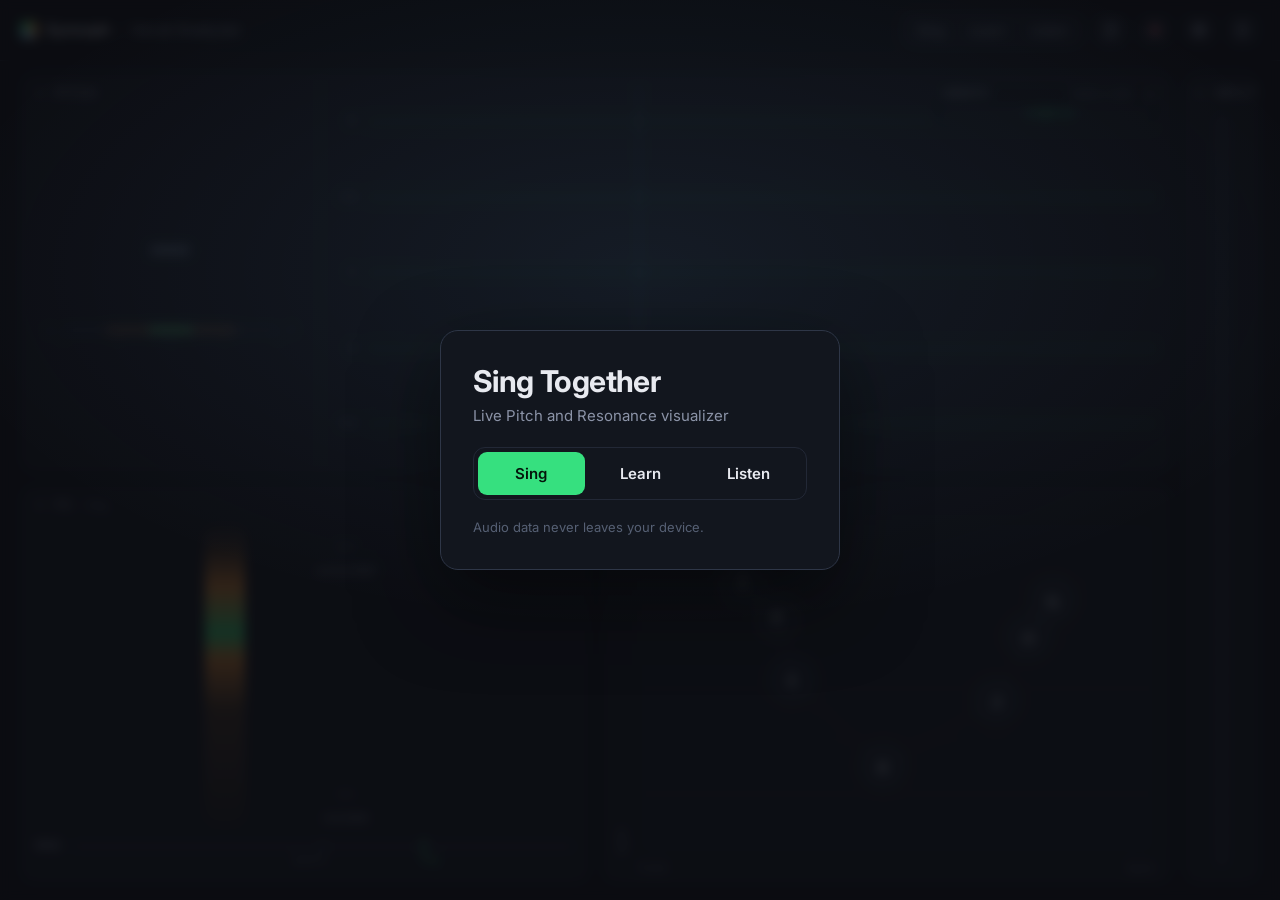
==== index.html @ b9834de9 "Phrase writer: Clear (one empty bar; undoable) Co-Authored-By: Claude Opus 5.5 <noreply@anthropic.co" ====
<!doctype html>
<html lang="en">
<head>
  <meta charset="utf-8">
  <meta name="viewport" content="width=device-width, initial-scale=1">
  <title>Vocal Analyzer · Synsoph</title>
  <meta name="description" content="Live pitch, vowel and singer's-formant feedback for classical singers.">
  <link rel="preconnect" href="https://fonts.googleapis.com">
  <link rel="preconnect" href="https://fonts.gstatic.com" crossorigin>
  <link href="https://fonts.googleapis.com/css2?family=Inter:wght@400;500;600;700&family=Noto+Serif:wght@400;600&family=Noto+Music&display=swap" rel="stylesheet">
  <link rel="stylesheet" href="styles.css">
</head>
<body>
  <header class="topbar">
    <div class="brand">
      <span class="brand-mark" aria-hidden="true"></span>
      <span class="brand-name">Synsoph</span>
      <span class="brand-sep">/</span>
      <span class="brand-app">Vocal Analyzer</span>
    </div>
    <div class="controls">
      <div class="segmented mode-switch" role="radiogroup" aria-label="Sound source">
        <button role="radio" data-mode="mic" aria-checked="false" title="Analyze your voice from the microphone"><svg class="mic-ico" viewBox="0 0 24 24" width="14" height="14" aria-hidden="true"><rect x="9" y="3" width="6" height="11" rx="3" fill="currentColor"/><path d="M6 11a6 6 0 0 0 12 0M12 17v4M9 21h6" fill="none" stroke="currentColor" stroke-width="2" stroke-linecap="round"/></svg>Sing</button>
        <button role="radio" data-mode="learn" aria-checked="false" title="Sight-sing a generated atonal phrase"><svg class="mic-ico" viewBox="0 0 24 24" width="14" height="14" aria-hidden="true"><rect x="9" y="3" width="6" height="11" rx="3" fill="currentColor"/><path d="M6 11a6 6 0 0 0 12 0M12 17v4M9 21h6" fill="none" stroke="currentColor" stroke-width="2" stroke-linecap="round"/></svg>Learn</button>
        <button role="radio" data-mode="synth" aria-checked="false" hidden title="Hear a synthesized voice with your own F0, F1, F2, F3 and volume"><svg class="spk-ico" viewBox="0 0 24 24" width="14" height="14" aria-hidden="true"><path d="M4 9.5h3.5L12 5.5v13l-4.5-4H4z" fill="currentColor"/><path d="M15.5 9a4 4 0 0 1 0 6M18 6.5a7.5 7.5 0 0 1 0 11" fill="none" stroke="currentColor" stroke-width="1.8" stroke-linecap="round"/></svg>Synthesize</button>
        <button role="radio" data-mode="listen" aria-checked="false" title="Listen to aria excerpts for each voice part"><svg class="spk-ico" viewBox="0 0 24 24" width="14" height="14" aria-hidden="true"><path d="M4 9.5h3.5L12 5.5v13l-4.5-4H4z" fill="currentColor"/><path d="M15.5 9a4 4 0 0 1 0 6M18 6.5a7.5 7.5 0 0 1 0 11" fill="none" stroke="currentColor" stroke-width="1.8" stroke-linecap="round"/></svg>Listen</button>
      </div>
      <button class="toggle icon-toggle" id="detailToggle" aria-pressed="false" aria-label="Detail" title="Detail: Hz values, grids, spectrum, extra vowels"><svg viewBox="0 0 24 24" width="18" height="18" aria-hidden="true"><path d="M14 3H6a1 1 0 0 0-1 1v16a1 1 0 0 0 1 1h12a1 1 0 0 0 1-1v-7" fill="none" stroke="currentColor" stroke-width="1.8" stroke-linecap="round" stroke-linejoin="round"/><path d="M8 8h5M8 12h4M8 16h6" stroke="currentColor" stroke-width="1.6" stroke-linecap="round"/><path d="M19.5 3.5l1 1a1.2 1.2 0 0 1 0 1.7L14 12.7l-2.7.6.6-2.7 6.5-6.5a1.2 1.2 0 0 1 1.1-.6Z" fill="none" stroke="currentColor" stroke-width="1.6" stroke-linejoin="round"/></svg></button>
      <button id="feedbackBtn" class="toggle icon-toggle feedback-btn" aria-label="Record" title="Record up to 30 s of the dashboard and sound as a video"><svg viewBox="0 0 24 24" width="18" height="18" aria-hidden="true"><circle cx="12" cy="12" r="8.5" fill="none" stroke="currentColor" stroke-width="1.8"/><circle cx="12" cy="12" r="4.5" fill="#ff4d5e"/></svg></button>
      <div class="settings-wrap">
        <button id="settingsBtn" class="toggle icon-toggle" aria-haspopup="true" aria-expanded="false" aria-controls="settingsMenu" aria-label="Settings" title="Settings"><svg viewBox="0 0 24 24" width="18" height="18" aria-hidden="true"><path fill="currentColor" d="M19.4 13a7.6 7.6 0 0 0 0-2l2-1.6a.5.5 0 0 0 .1-.6l-1.9-3.3a.5.5 0 0 0-.6-.2l-2.4 1a7.4 7.4 0 0 0-1.7-1L14.5 2.7a.5.5 0 0 0-.5-.4h-3.8a.5.5 0 0 0-.5.4L9.4 5.3a7.4 7.4 0 0 0-1.7 1l-2.4-1a.5.5 0 0 0-.6.2L2.8 8.8a.5.5 0 0 0 .1.6L4.9 11a7.6 7.6 0 0 0 0 2l-2 1.6a.5.5 0 0 0-.1.6l1.9 3.3c.1.2.4.3.6.2l2.4-1c.5.4 1.1.7 1.7 1l.4 2.6c0 .2.3.4.5.4h3.8c.2 0 .5-.2.5-.4l.4-2.6c.6-.3 1.2-.6 1.7-1l2.4 1c.2.1.5 0 .6-.2l1.9-3.3a.5.5 0 0 0-.1-.6L19.4 13ZM12 15.5a3.5 3.5 0 1 1 0-7 3.5 3.5 0 0 1 0 7Z"/></svg></button>
        <div id="settingsMenu" class="settings-menu" hidden>
          <div class="sm-title">Voice range</div>
          <div class="segmented sm-voice" role="radiogroup" aria-label="Voice range">
            <button role="radio" data-voicemode="auto" aria-checked="true" title="Detect from the pitches you sing">Auto</button>
            <button role="radio" data-voicemode="high" aria-checked="false" title="Soprano · mezzo · alto · countertenor">High</button>
            <button role="radio" data-voicemode="low" aria-checked="false" title="Tenor · baritone · bass">Low</button>
          </div>
          <div id="voiceDetected" class="sm-note"></div>
          <div class="sm-sep"></div>
          <button class="sm-row" id="quarterToggle" aria-pressed="false" title="Label quarter-tone pitches"><span>Quarter tones</span><span class="switch" aria-hidden="true"></span></button>
          <button class="sm-row" id="learnHelp" aria-pressed="false" title="In Learn, play the right note and the next one when you go wrong"><span>Pitch hints</span><span class="switch" aria-hidden="true"></span></button>
          <div class="sm-sep"></div>
          <button class="sm-row" id="calibToggle" aria-pressed="false"><span>Calibrate vowels…</span></button>
          <button class="sm-row" id="helpBtn"><span>Help &amp; sources…</span></button>
          <button class="sm-row" id="langBtn" type="button" lang="zh-Hans">中文</button>
        </div>
      </div>
      <button id="exitBtn" class="toggle icon-toggle exit-btn" aria-label="Exit to start page" title="Exit (stop and return to the start page)"><svg viewBox="0 0 24 24" width="18" height="18" aria-hidden="true"><path fill="none" stroke="currentColor" stroke-width="1.8" stroke-linecap="round" stroke-linejoin="round" d="M13 3H6a1 1 0 0 0-1 1v16a1 1 0 0 0 1 1h7M13 3l5 2v14l-5 2V3Z"/><circle cx="15.2" cy="12" r="0.9" fill="currentColor"/><path fill="none" stroke="currentColor" stroke-width="1.8" stroke-linecap="round" stroke-linejoin="round" d="M9 12H2.5m2.5-2.5L2.5 12 5 14.5"/></svg></button>
    </div>
  </header>

  <main id="dashboard" class="dashboard" aria-live="off">
    <section class="panel learn" id="learnPanel" hidden>
      <div class="panel-label">Learn</div>
      <div class="learn-tools">
        <span id="learnScore" class="learn-score"></span>
        <button id="learnRetry" class="toggle icon-toggle" title="Start again" aria-label="Start again"><svg viewBox="0 0 24 24" width="18" height="18" aria-hidden="true"><path d="M4 12a8 8 0 1 0 2.34-5.66M4 4v5h5" fill="none" stroke="currentColor" stroke-width="1.9" stroke-linecap="round" stroke-linejoin="round"/></svg></button>
        <button id="learnPlay" class="toggle icon-toggle play-btn" aria-pressed="false" title="Play the melody" aria-label="Play the melody"><svg viewBox="0 0 24 24" width="18" height="18" aria-hidden="true"><path class="play-tri" d="M8 5.5v13l10.5-6.5z" fill="currentColor"/><rect class="stop-sq" x="7" y="7" width="10" height="10" rx="1.5" fill="currentColor"/></svg></button>
        <button id="learnUndo" class="toggle icon-toggle" title="Undo" aria-label="Undo"><svg viewBox="0 0 24 24" width="18" height="18" aria-hidden="true"><path d="M9 7H15a5 5 0 0 1 0 10H8" fill="none" stroke="currentColor" stroke-width="1.9" stroke-linecap="round"/><path d="M12 3.5 8.5 7 12 10.5" fill="none" stroke="currentColor" stroke-width="1.9" stroke-linecap="round" stroke-linejoin="round"/></svg></button>
        <button id="learnPerf" class="toggle icon-toggle perf-btn" aria-pressed="false" title="Performance: record one take, then hear it with the right notes" aria-label="Performance"><svg viewBox="0 0 24 24" width="18" height="18" aria-hidden="true"><circle cx="8.6" cy="7.6" r="4.9" fill="currentColor"/><path d="M5.9 3.6l5.3 5.3M4.4 5.6l4.9 4.9M7.9 2.9l4 4" stroke="var(--panel)" stroke-width="1" opacity=".7"/><path d="M11.7 11 15.6 14.9" stroke="currentColor" stroke-width="3.2" stroke-linecap="round"/><path d="M16 15.4c1.4 1.4-.6 2.4.8 3.8s2.4-.6 3.8.8-.2 1.9.4 2.6" fill="none" stroke="currentColor" stroke-width="1.3" stroke-linecap="round"/><circle class="rec-dot" cx="4.2" cy="19.6" r="2.6" fill="#ff4d5e"/></svg></button>
        <button id="learnEdit" class="toggle icon-toggle" aria-pressed="false" title="Write your own phrase" aria-label="Write your own phrase"><svg viewBox="0 0 24 24" width="18" height="18" aria-hidden="true"><path d="M4 20l1-4.5L15.8 4.7a1.8 1.8 0 0 1 2.5 0l1 1a1.8 1.8 0 0 1 0 2.5L8.5 19z" fill="none" stroke="currentColor" stroke-width="1.8" stroke-linejoin="round"/><path d="M13.8 6.7l3.5 3.5" stroke="currentColor" stroke-width="1.8"/></svg></button>
        <div class="learn-menu split-btn">
          <button id="learnReroll" class="split-main" title="New phrase" aria-label="New phrase"><svg viewBox="0 0 24 24" width="19" height="19" aria-hidden="true"><g transform="rotate(-14 7.5 13.5)"><rect x="2.2" y="8.2" width="10.6" height="10.6" rx="2.4" fill="none" stroke="currentColor" stroke-width="1.6"/><circle cx="5.3" cy="11.3" r="1.1" fill="currentColor"/><circle cx="9.7" cy="15.7" r="1.1" fill="currentColor"/></g><g transform="rotate(12 16 9)"><rect x="10.7" y="3.7" width="10.6" height="10.6" rx="2.4" fill="var(--panel)" stroke="currentColor" stroke-width="1.6"/><circle cx="13.6" cy="6.6" r="1.05" fill="currentColor"/><circle cx="16" cy="9" r="1.05" fill="currentColor"/><circle cx="18.4" cy="11.4" r="1.05" fill="currentColor"/></g></svg></button>
          <button id="learnRerollMenu" class="split-caret" aria-haspopup="true" aria-expanded="false" title="Intervals and book chapters" aria-label="Intervals and book chapters"><svg viewBox="0 0 12 12" width="10" height="10" aria-hidden="true"><path d="M2.5 4.5l3.5 3.5 3.5-3.5" fill="none" stroke="currentColor" stroke-width="1.8" stroke-linecap="round" stroke-linejoin="round"/></svg></button>
          <div id="learnIntervals" class="learn-pop" hidden></div>
        </div>
      </div>
      <div class="fill"><canvas id="learnCanvas"></canvas></div>
    </section>
    <section class="panel keys" id="learnKeys">
      <div class="keys-tools">
        <div id="keyLens" class="key-lens" aria-label="Note length"></div>
        <button type="button" id="keyDot" class="iv-chip key-btn" aria-pressed="false" title="Dotted" aria-label="Dotted"><svg viewBox="0 0 24 24" width="20" height="20" aria-hidden="true"><circle cx="12" cy="12" r="3.2" fill="currentColor"/></svg></button>
        <span class="key-sep"></span>
        <button type="button" id="keyUp" class="iv-chip key-btn" title="Raise a semitone (sharps)" aria-label="Raise a semitone (sharps)">▲</button>
        <button type="button" id="keyDown" class="iv-chip key-btn" title="Lower a semitone (flats)" aria-label="Lower a semitone (flats)">▼</button>
        <button type="button" id="keyDel" class="iv-chip key-btn" title="Delete" aria-label="Delete">⌫</button>
        <span class="key-sep"></span>
        <button type="button" id="barAdd" class="iv-chip key-btn bar-btn" title="Add a bar" aria-label="Add a bar">+ Bar</button>
        <button type="button" id="barDel" class="iv-chip key-btn bar-btn" title="Remove the last bar" aria-label="Remove the last bar">− Bar</button>
        <span class="key-sep"></span>
        <button type="button" id="keyClear" class="iv-chip key-btn bar-btn" title="Clear all" aria-label="Clear all">Clear</button>
      </div>
      <div id="keyboardWrap" class="keyboard-wrap"><div id="keyboard" class="keyboard"></div></div>
    </section>
    <section class="panel tuner" data-panel="pitch">
      <div class="panel-label"><button class="collapse-btn" aria-expanded="true" title="Hide panel" aria-label="Hide panel"><svg viewBox="0 0 12 12" width="10" height="10" aria-hidden="true"><path d="M2 4l4 4 4-4" fill="none" stroke="currentColor" stroke-width="1.8" stroke-linecap="round" stroke-linejoin="round"/></svg></button>Pitch</div>
      <div class="tuner-readout">
        <div class="note" id="noteBox">
          <span id="noteName">–</span><span id="noteOct" class="oct"></span>
        </div>
        <div id="tuneState" class="tune-state">sing a note</div>
        <div id="detailReadout" class="detail-readout" hidden></div>
        <canvas id="gauge" class="gauge"></canvas>
        <label class="synth-inline synth-only" title="Synthesizer pitch (F0)"><span>F0</span><input id="iMidi" type="range" min="36" max="84" step="1"><output id="ioMidi"></output></label>
      </div>
      <div class="fill"><canvas id="trace"></canvas><div id="vibWrap" class="vib-wrap"><canvas id="vibcanvas" class="vibrato-box" aria-label="Vibrato rate and extent"></canvas><button id="vibToggle" class="vib-toggle" aria-pressed="true" title="Hide vibrato" aria-label="Hide vibrato">×</button></div></div>
    </section>

    <section class="panel f3" data-panel="f3">
      <div class="panel-label"><button class="collapse-btn" aria-expanded="true" title="Hide panel" aria-label="Hide panel"><svg viewBox="0 0 12 12" width="10" height="10" aria-hidden="true"><path d="M2 4l4 4 4-4" fill="none" stroke="currentColor" stroke-width="1.8" stroke-linecap="round" stroke-linejoin="round"/></svg></button>F3 <span class="muted">· ring</span><span class="synth-only drag-hint">drag bar to set</span></div>
      <canvas id="f3canvas"></canvas>
    </section>

    <section class="panel vowels" data-panel="vowel">
      <div class="panel-label"><button class="collapse-btn" aria-expanded="true" title="Hide panel" aria-label="Hide panel"><svg viewBox="0 0 12 12" width="10" height="10" aria-hidden="true"><path d="M2 4l4 4 4-4" fill="none" stroke="currentColor" stroke-width="1.8" stroke-linecap="round" stroke-linejoin="round"/></svg></button>Vowel <span class="muted">· F1 × F2</span><span class="synth-only drag-hint">drag to set F1 · F2</span></div>
      <canvas id="mapcanvas"></canvas>
      <div id="mapHint" class="map-hint" hidden>High pitch: F1 readings can be unreliable</div>
      <div class="vowel-tools">
        <div id="calBadge" class="cal-badge" hidden>Your vowels <button id="calReset" class="linkish">reset</button></div>
      </div>
    </section>

    <section class="panel meter" data-panel="input">
      <div class="panel-label"><button class="collapse-btn" aria-expanded="true" title="Hide panel" aria-label="Hide panel"><svg viewBox="0 0 12 12" width="10" height="10" aria-hidden="true"><path d="M2 4l4 4 4-4" fill="none" stroke="currentColor" stroke-width="1.8" stroke-linecap="round" stroke-linejoin="round"/></svg></button>Input</div>
      <div class="fill"><canvas id="metercanvas"></canvas></div>
      <div id="clipLamp" class="clip" hidden title="The input hit full scale: the sound is distorted. Lower the mic level or step back.">CLIP</div>
    </section>
  </main>

  <aside id="samplesPanel" class="cal-panel samples-panel" hidden aria-label="Aria samples">
    <div class="cal-head">
      <h2>Aria samples</h2>
      <button id="samplesClose" class="icon-btn" aria-label="Close samples">×</button>
    </div>
    <ul id="samplesList" class="samples"></ul>
    <p class="sample-note">Historic recordings with orchestra: readings are noisier than a solo voice. Credits under “?”.</p>
  </aside>

  <aside id="synthPanel" class="cal-panel synth-panel" hidden aria-label="Voice synthesizer">
    <div class="cal-head">
      <h2>Synthesizer</h2>
      <button id="synthClose" class="icon-btn" aria-label="Close synthesizer">×</button>
    </div>
    <div class="synth-top">
      <div id="synthVowels" class="cal-chips" aria-label="Vowel presets (load formants)"></div>
      <div class="synth-actions">
        <label class="check"><input id="synthVibrato" type="checkbox"> Vibrato</label>
        <button id="synthPlay" class="btn btn-primary">Play</button>
      </div>
    </div>
    <div class="synth-rows">
      <label class="srow"><span>Pitch F0</span><input id="sMidi" type="range" min="36" max="84" step="1"><output id="oMidi"></output></label>
      <label class="srow"><span>Volume</span><input id="sDb" type="range" min="-40" max="0" step="1"><output id="oDb"></output></label>
      <span class="srow-spacer" aria-hidden="true"></span>
      <label class="srow"><span>F1</span><input id="sF1" type="range" min="200" max="1200" step="5"><output id="oF1"></output></label>
      <label class="srow"><span>F2</span><input id="sF2" type="range" min="500" max="3200" step="10"><output id="oF2"></output></label>
      <label class="srow"><span>F3</span><input id="sF3" type="range" min="1800" max="4000" step="10"><output id="oF3"></output></label>
    </div>
  </aside>

  <aside id="calPanel" class="cal-panel" hidden aria-label="Vowel calibration">
    <div class="cal-head">
      <h2>Calibrate vowels</h2>
      <button id="calClose" class="icon-btn" aria-label="Close calibration">×</button>
    </div>
    <p class="cal-intro">Sing each vowel on a comfortable, sustained note for 3 seconds. Your vowels replace the
      default landmarks for <b id="calVoice">Low voice</b>. ɛ and ɔ are optional.</p>
    <div id="calChips" class="cal-chips" role="tablist" aria-label="Vowels"></div>
    <div class="cal-stage">
      <div class="cal-target"><span id="calVowel">a</span><small id="calExample">as in “casa”</small></div>
      <button id="calRecord" class="btn btn-primary">Record</button>
    </div>
    <div class="cal-progress"><div id="calBar"></div></div>
    <p id="calMsg" class="cal-msg" aria-live="polite"></p>
    <div class="cal-actions">
      <button id="calSave" class="btn btn-secondary" disabled>Save &amp; use</button>
      <button id="calDefaults" class="btn btn-ghost">Use defaults</button>
    </div>
  </aside>


  <dialog id="helpDialog" class="help" aria-labelledby="helpTitle">
    <div class="help-head">
      <h2 id="helpTitle">Guide</h2>
      <button id="helpClose" class="icon-btn" aria-label="Close help">×</button>
    </div>
    <div class="help-body">
      <div class="help-text" lang="en">
        <h3>Sources of sound</h3>
        <dl>
          <dt>Sing</dt><dd>Analyzes your own voice through the microphone.</dd>
          <dt>Learn</dt><dd>Shows an atonal phrase to sight-sing and rates the pitch of each note you sing.</dd>
          <dt>Listen</dt><dd>Plays a short aria excerpt for each voice type and analyzes the singer.</dd>
        </dl>
        <p>All analysis happens on your device. Your voice is never uploaded.</p>

        <h3>Pitch</h3>
        <p>The large letter names the nearest note, and its colour tells you how well you are tuned to it. Tuning is judged on your average pitch over about half a second.</p>
        <dl>
          <dt><b class="g">Green</b></dt><dd>In tune: within 10 cents of the note.</dd>
          <dt><b class="o">Orange</b></dt><dd>Slightly sharp or flat: within 30 cents.</dd>
          <dt>Grey</dt><dd>Between notes.</dd>
        </dl>
        <p>A cent is one hundredth of a semitone.</p>

        <h3>Vibrato</h3>
        <dl>
          <dt>Rate</dt><dd>How many times per second the pitch rises and falls, in hertz (Hz). The shaded band, 5.5–6.7 Hz, is the range measured in ten celebrated opera singers (Prame 1994). The tick at 6 Hz marks the rate listeners found most appropriate (Anand et al. 2012).</dd>
          <dt>Extent</dt><dd>How far the pitch swings above and below the note, in cents. Professional singers have been measured between about ±34 and ±123 cents, with an average of ±71 (Prame 1997). Listeners judged very wide vibratos less appropriate.</dd>
        </dl>
        <p>Vibrato naturally quickens toward the end of a note.</p>

        <h3>Formants</h3>
        <p>A <b>formant</b> is a resonance of the vocal tract: the throat, mouth and lips. By shaping the vocal tract, singers move their formants and so change both the vowel and the colour of the voice.</p>
        <dl>
          <dt>F0</dt><dd>Not a formant but the fundamental frequency: the pitch you sing.</dd>
          <dt>F1</dt><dd>Rises as the jaw opens. It is low in [i] and [u] and high in [a].</dd>
          <dt>F2</dt><dd>Rises as the tongue moves forward. It is high in [i] and low in [u].</dd>
          <dt>F3</dt><dd>Falls as the lips round.</dd>
        </dl>
        <p>The voice itself sounds only at its harmonics, the whole-number multiples of F0. A formant therefore makes itself heard only when a harmonic lies on or near it, which it then strengthens.</p>

        <h3>F3 · ring</h3>
        <p><b>Ring</b>, also called the <b>singer's formant</b> or <b>squillo</b> (Italian for "ringing, clarion"), is the bright, carrying quality that lets a trained voice be heard over an orchestra. It arises when F3, F4 and F5 cluster into a single strong peak between about 2.5 and 3.2 kHz (Sundberg 1974). The ear is especially sensitive in this region, and the orchestra is comparatively quiet there, so energy placed here carries. The green zone on the bar marks this region.</p>
        <p>The <b>RING</b> meter compares your level near 3 kHz with what an ordinary speaking voice would produce on the same vowel (Sundberg 1995).</p>
        <dl>
          <dt>0 dB</dt><dd>Like speech.</dd>
          <dt>+6 dB or more</dt><dd>A singer's formant is present.</dd>
        </dl>
        <p>The reading rises somewhat as you sing louder, and it is less reliable on high notes, where the harmonics are widely spaced. In Detail view the bar also shows your spectrum from 2 to 4 kHz, turned on its side: the filled shape is your voice, and the dotted line is the speech-like reference.</p>

        <h3>Vowel · F1 × F2</h3>
        <p>The vowel map is laid out like the <a href="https://en.wikipedia.org/wiki/IPA_vowel_chart_with_audio" target="_blank" rel="noopener">IPA vowel chart</a>, with front vowels on the left and close vowels at the top. The circles show the seven Italian vowels for your voice range, or your own vowels once you have calibrated them.</p>

        <h3>Resonance tuning</h3>
        <p>As they sing higher, trained singers adjust their resonances so that a harmonic stays on a formant. High and low voices do this differently:</p>
        <ul>
          <li><b>High voices</b> sing notes that rise above F1. Once the note reaches F1, they raise F1 with it, so the note itself stays on the resonance. Many also raise F2 to meet the second harmonic (twice the note).</li>
          <li><b>Low voices</b> sing notes that stay below F1. Near the top of their range, the second harmonic reaches F1 instead, and they tune F1 to it.</li>
        </ul>
        <p>The vowel circles shift in the same way as you go higher. The dotted lines H1, H2 and H3 mark the first three harmonics.</p>

        <h3>Input</h3>
        <p>Shows how strong the microphone signal is, in decibels below the loudest level the device can record. It is not a measure of how loud you sing in the room. <i>CLIP</i> means the signal has hit that limit: the sound is distorted, so readings pause until it clears. Turn down the microphone gain or step back.</p>

        <h3>Controls</h3>
        <dl>
          <dt><svg class="help-ico" viewBox="0 0 24 24" width="15" height="15" aria-hidden="true"><path d="M14 3H6a1 1 0 0 0-1 1v16a1 1 0 0 0 1 1h12a1 1 0 0 0 1-1v-7" fill="none" stroke="currentColor" stroke-width="1.8" stroke-linecap="round" stroke-linejoin="round"/><path d="M8 8h5M8 12h4M8 16h6" stroke="currentColor" stroke-width="1.6" stroke-linecap="round"/><path d="M19.5 3.5l1 1a1.2 1.2 0 0 1 0 1.7L14 12.7l-2.7.6.6-2.7 6.5-6.5a1.2 1.2 0 0 1 1.1-.6Z" fill="none" stroke="currentColor" stroke-width="1.6" stroke-linejoin="round"/></svg> Detail</dt><dd>Adds frequency values, grids, the ring spectrum and more vowels.</dd>
          <dt><svg class="help-ico" viewBox="0 0 24 24" width="15" height="15" aria-hidden="true"><circle cx="12" cy="12" r="8.5" fill="none" stroke="currentColor" stroke-width="1.8"/><circle cx="12" cy="12" r="4.5" fill="#ff4d5e"/></svg> Record</dt><dd>Saves a video of the display with its sound, up to 30 seconds long.</dd>
          <dt><svg class="help-ico" viewBox="0 0 24 24" width="15" height="15" aria-hidden="true"><path fill="currentColor" d="M19.4 13a7.6 7.6 0 0 0 0-2l2-1.6a.5.5 0 0 0 .1-.6l-1.9-3.3a.5.5 0 0 0-.6-.2l-2.4 1a7.4 7.4 0 0 0-1.7-1L14.5 2.7a.5.5 0 0 0-.5-.4h-3.8a.5.5 0 0 0-.5.4L9.4 5.3a7.4 7.4 0 0 0-1.7 1l-2.4-1a.5.5 0 0 0-.6.2L2.8 8.8a.5.5 0 0 0 .1.6L4.9 11a7.6 7.6 0 0 0 0 2l-2 1.6a.5.5 0 0 0-.1.6l1.9 3.3c.1.2.4.3.6.2l2.4-1c.5.4 1.1.7 1.7 1l.4 2.6c0 .2.3.4.5.4h3.8c.2 0 .5-.2.5-.4l.4-2.6c.6-.3 1.2-.6 1.7-1l2.4 1c.2.1.5 0 .6-.2l1.9-3.3a.5.5 0 0 0-.1-.6L19.4 13ZM12 15.5a3.5 3.5 0 1 1 0-7 3.5 3.5 0 0 1 0 7Z"/></svg> Voice range</dt><dd>Chooses which set of vowel circles is shown. <i>High</i>: sopranos/altos. <i>Low</i>: tenors/basses. <i>Auto</i>: detect automatically.</dd>
          <dt><svg class="help-ico" viewBox="0 0 24 24" width="15" height="15" aria-hidden="true"><path fill="currentColor" d="M19.4 13a7.6 7.6 0 0 0 0-2l2-1.6a.5.5 0 0 0 .1-.6l-1.9-3.3a.5.5 0 0 0-.6-.2l-2.4 1a7.4 7.4 0 0 0-1.7-1L14.5 2.7a.5.5 0 0 0-.5-.4h-3.8a.5.5 0 0 0-.5.4L9.4 5.3a7.4 7.4 0 0 0-1.7 1l-2.4-1a.5.5 0 0 0-.6.2L2.8 8.8a.5.5 0 0 0 .1.6L4.9 11a7.6 7.6 0 0 0 0 2l-2 1.6a.5.5 0 0 0-.1.6l1.9 3.3c.1.2.4.3.6.2l2.4-1c.5.4 1.1.7 1.7 1l.4 2.6c0 .2.3.4.5.4h3.8c.2 0 .5-.2.5-.4l.4-2.6c.6-.3 1.2-.6 1.7-1l2.4 1c.2.1.5 0 .6-.2l1.9-3.3a.5.5 0 0 0-.1-.6L19.4 13ZM12 15.5a3.5 3.5 0 1 1 0-7 3.5 3.5 0 0 1 0 7Z"/></svg> Quarter tones</dt><dd>The F0 meter includes pitches that lie halfway between semitones.</dd>
          <dt><svg class="help-ico" viewBox="0 0 24 24" width="15" height="15" aria-hidden="true"><path fill="currentColor" d="M19.4 13a7.6 7.6 0 0 0 0-2l2-1.6a.5.5 0 0 0 .1-.6l-1.9-3.3a.5.5 0 0 0-.6-.2l-2.4 1a7.4 7.4 0 0 0-1.7-1L14.5 2.7a.5.5 0 0 0-.5-.4h-3.8a.5.5 0 0 0-.5.4L9.4 5.3a7.4 7.4 0 0 0-1.7 1l-2.4-1a.5.5 0 0 0-.6.2L2.8 8.8a.5.5 0 0 0 .1.6L4.9 11a7.6 7.6 0 0 0 0 2l-2 1.6a.5.5 0 0 0-.1.6l1.9 3.3c.1.2.4.3.6.2l2.4-1c.5.4 1.1.7 1.7 1l.4 2.6c0 .2.3.4.5.4h3.8c.2 0 .5-.2.5-.4l.4-2.6c.6-.3 1.2-.6 1.7-1l2.4 1c.2.1.5 0 .6-.2l1.9-3.3a.5.5 0 0 0-.1-.6L19.4 13ZM12 15.5a3.5 3.5 0 1 1 0-7 3.5 3.5 0 0 1 0 7Z"/></svg> Calibrate vowels</dt><dd>Records your own vowels to replace the standard circles.</dd>
        </dl>

        <h3>Learn</h3>
        <p>Sing the phrase on the staff. The light bar marks your place: it waits at each note until you sing it and moves on as soon as you reach the next one. Each note turns green when you sing it within 25 cents, purple when it is flat and yellow when it is sharp. You can sing in any octave. Tap any note to hear its pitch.</p>
        <dl>
          <dt><svg class="help-ico" viewBox="0 0 24 24" width="15" height="15" aria-hidden="true"><path d="M4 12a8 8 0 1 0 2.34-5.66M4 4v5h5" fill="none" stroke="currentColor" stroke-width="1.9" stroke-linecap="round" stroke-linejoin="round"/></svg> Start again</dt><dd>Clears the colours and returns to the first note.</dd>
          <dt><svg class="help-ico" viewBox="0 0 24 24" width="15" height="15" aria-hidden="true"><path d="M8 5.5v13l10.5-6.5z" fill="currentColor"/></svg> Play</dt><dd>Plays the phrase. With words, a synthesized voice sings them: each syllable's vowel lands on the beat and its consonants come just before. Your singing is not followed while it plays. After a performance, it replays your take.</dd>
          <dt><svg class="help-ico" viewBox="0 0 24 24" width="15" height="15" aria-hidden="true"><circle cx="8.6" cy="7.6" r="4.9" fill="currentColor"/><path d="M5.9 3.6l5.3 5.3M4.4 5.6l4.9 4.9M7.9 2.9l4 4" stroke="var(--panel)" stroke-width="1" opacity=".7"/><path d="M11.7 11 15.6 14.9" stroke="currentColor" stroke-width="3.2" stroke-linecap="round"/><path d="M16 15.4c1.4 1.4-.6 2.4.8 3.8s2.4-.6 3.8.8-.2 1.9.4 2.6" fill="none" stroke="currentColor" stroke-width="1.3" stroke-linecap="round"/></svg> Performance</dt><dd>Press before you sing. Your voice is recorded until you finish the last note, then played back with the right notes underneath, each starting where you started it. During the playback the panels show what you sang; the written note is a dashed line on the pitch trace, and the written vowel is marked <i>ref</i> on the vowel chart and on the F3 bar.</dd>
          <dt><svg class="help-ico" viewBox="0 0 24 24" width="15" height="15" aria-hidden="true"><g transform="rotate(-14 7.5 13.5)"><rect x="2.2" y="8.2" width="10.6" height="10.6" rx="2.4" fill="none" stroke="currentColor" stroke-width="1.6"/><circle cx="5.3" cy="11.3" r="1.1" fill="currentColor"/><circle cx="9.7" cy="15.7" r="1.1" fill="currentColor"/></g><g transform="rotate(12 16 9)"><rect x="10.7" y="3.7" width="10.6" height="10.6" rx="2.4" fill="var(--panel)" stroke="currentColor" stroke-width="1.6"/><circle cx="13.6" cy="6.6" r="1.05" fill="currentColor"/><circle cx="16" cy="9" r="1.05" fill="currentColor"/><circle cx="18.4" cy="11.4" r="1.05" fill="currentColor"/></g></svg> New phrase</dt><dd>Makes a new phrase. The arrow beside it opens its settings; use ‹ › to move between the pages.<br><i>Pitch</i>: <i>Atonal</i> or <i>Tonal</i>.<br><i>Atonal</i>: choose the intervals for short phrases, or a chapter of <i>Modus Novus</i> (Lars Edlund) for longer phrases in that chapter's intervals. Chapter 1 uses minor and major seconds and the perfect fourth.<br><i>Tonal</i>: choose a style. Pentatonic, diatonic (major or minor), blues, chromatic (diatonic with chromatic approach notes) or modern (church modes, whole-tone and octatonic scales). Tonal phrases have a key signature and end on the tonic.<br><i>Rhythm</i>: the note values to use, from sixteenth to whole notes, and whether to include dotted notes, triplets and ties. In compound time (6/8, 9/8, 12/8) and 6/4, dotted notes a whole number of beats long, such as the dotted quarter and dotted half in 6/8, are basic values and stay available; <i>Dotted</i> adds dotted rhythms within the beat and dotted notes in simple time.<br><i>Tempo</i>: the time signatures (cut time, 3/4, 4/4, 6/8 and others), whether the time signature may change within a phrase, and the range of bars, from 1 to 30 (3 to 10 to start with).<br><i>Language</i>: words under the notes in Italian, German, French, English, Russian (Cyrillic, or Latin letters with the stressed vowel marked) or Chinese (simplified or traditional, with pinyin), or no words. The verses are public-domain poems and songs, set so that stressed syllables fall on strong beats.</dd>
          <dt><svg class="help-ico" viewBox="0 0 24 24" width="15" height="15" aria-hidden="true"><path fill="currentColor" d="M19.4 13a7.6 7.6 0 0 0 0-2l2-1.6a.5.5 0 0 0 .1-.6l-1.9-3.3a.5.5 0 0 0-.6-.2l-2.4 1a7.4 7.4 0 0 0-1.7-1L14.5 2.7a.5.5 0 0 0-.5-.4h-3.8a.5.5 0 0 0-.5.4L9.4 5.3a7.4 7.4 0 0 0-1.7 1l-2.4-1a.5.5 0 0 0-.6.2L2.8 8.8a.5.5 0 0 0 .1.6L4.9 11a7.6 7.6 0 0 0 0 2l-2 1.6a.5.5 0 0 0-.1.6l1.9 3.3c.1.2.4.3.6.2l2.4-1c.5.4 1.1.7 1.7 1l.4 2.6c0 .2.3.4.5.4h3.8c.2 0 .5-.2.5-.4l.4-2.6c.6-.3 1.2-.6 1.7-1l2.4 1c.2.1.5 0 .6-.2l1.9-3.3a.5.5 0 0 0-.1-.6L19.4 13ZM12 15.5a3.5 3.5 0 1 1 0-7 3.5 3.5 0 0 1 0 7Z"/></svg> Pitch hints</dt><dd>When you sing a wrong note or hold one out of tune, plays the right note and the next one. Hints are off during a performance.</dd>
        </dl>
        <p>Long phrases scroll on their own as you sing. You can also drag or scroll them.</p>
        <p><b>Writing your own phrase.</b> The pencil <svg viewBox="0 0 24 24" width="15" height="15" class="help-ico" aria-hidden="true"><path d="M4 20l1-4.5L15.8 4.7a1.8 1.8 0 0 1 2.5 0l1 1a1.8 1.8 0 0 1 0 2.5L8.5 19z" fill="none" stroke="currentColor" stroke-width="1.8" stroke-linejoin="round"/><path d="M13.8 6.7l3.5 3.5" stroke="currentColor" stroke-width="1.8"/></svg> opens the phrase on the staff for editing, and a keyboard replaces the Pitch panel. Choose a note length (and the dot), then tap keys: each note goes after the selected one. Tap a note or rest on the staff to select it; ▲ and ▼ move it a semitone (▲ spells it with a sharp, ▼ with a flat), ⌫ deletes it, and choosing a length changes it. <i>+ Bar</i> adds a bar of rest to fill with notes, <i>− Bar</i> removes the last bar, and <i>Clear</i> starts again from one empty bar. Undo steps back. Press the pencil again to practise what you wrote.</p>
      </div>

      <div class="help-text" lang="zh-Hans" hidden>
        <h3>声音来源</h3>
        <dl>
          <dt>演唱</dt><dd>通过麦克风分析你自己的声音。</dd>
          <dt>视唱</dt><dd>显示一段无调性乐句供你视唱，并评定你唱的每个音的音准。</dd>
          <dt>聆听</dt><dd>为每个声部播放一段咏叹调片段，并分析其中的歌手。</dd>
        </dl>
        <p>所有分析都在你的设备上进行，你的声音不会上传。</p>

        <h3>音高</h3>
        <p>大字母是最接近的音名，颜色表示你唱得有多准。音准依据约半秒内的平均音高判断。</p>
        <dl>
          <dt><b class="g">绿色</b></dt><dd>音准：与该音相差 10 音分以内。</dd>
          <dt><b class="o">橙色</b></dt><dd>略高或略低：相差 30 音分以内。</dd>
          <dt>灰色</dt><dd>介于两个音之间。</dd>
        </dl>
        <p>1 音分是半音的百分之一。</p>

        <h3>颤音</h3>
        <dl>
          <dt>速率</dt><dd>音高每秒起伏的次数，单位为赫兹（Hz）。阴影带 5.5–6.7 Hz 是在十位著名歌剧演唱家身上测得的范围（Prame 1994）。6 Hz 处的刻度是听众认为最合适的速率（Anand 等 2012）。</dd>
          <dt>幅度</dt><dd>音高在本音上下摆动的幅度，以音分计。职业歌手的测量值约在 ±34 至 ±123 音分之间，平均 ±71（Prame 1997）。听众认为过宽的颤音不太合适。</dd>
        </dl>
        <p>颤音在音的结尾处会自然加快。</p>

        <h3>共振峰</h3>
        <p><b>共振峰</b>是声道（咽喉、口腔和双唇）的共振。歌手通过改变声道的形状来移动共振峰，从而同时改变元音和音色。</p>
        <dl>
          <dt>F0</dt><dd>不是共振峰，而是基频，即你唱的音高。</dd>
          <dt>F1</dt><dd>下颌张开时升高。[i] 和 [u] 的 F1 低，[a] 的 F1 高。</dd>
          <dt>F2</dt><dd>舌位前移时升高。[i] 的 F2 高，[u] 的 F2 低。</dd>
          <dt>F3</dt><dd>双唇收圆时降低。</dd>
        </dl>
        <p>嗓音本身只在谐波上发声，谐波即 F0 的整数倍。因此，只有当某个谐波落在共振峰上或附近时，这个共振峰才会被听到，并使该谐波增强。</p>

        <h3>F3 · 共鸣</h3>
        <p><b>共鸣</b>（ring），又称<b>歌手共振峰</b>或 <b>squillo</b>（意大利语，意为"嘹亮、号角般"），是训练有素的嗓音明亮、穿透力强、能越过乐队被听见的特质。它出现在 F3、F4、F5 聚集成约 2.5–3.2 kHz 之间的一个强峰时（Sundberg 1974）。人耳对这一频段格外敏感，而乐队在这里相对较弱，所以放在这里的能量传得远。竖条上的绿色区域标出这一频段。</p>
        <p><b>共鸣</b>表把你在 3 kHz 附近的能量，与普通说话声在同一元音上的能量相比较（Sundberg 1995）。</p>
        <dl>
          <dt>0 dB</dt><dd>与说话相同。</dd>
          <dt>+6 dB 及以上</dt><dd>具有歌手共振峰。</dd>
        </dl>
        <p>唱得越响，读数会略有升高；在高音上谐波间距很大，读数不太可靠。在详细视图中，竖条还会横向显示你 2–4 kHz 的频谱：填充形状是你的声音，虚线是说话声的参考。</p>

        <h3>元音 · F1 × F2</h3>
        <p>元音图的布局与<a href="https://en.wikipedia.org/wiki/IPA_vowel_chart_with_audio" target="_blank" rel="noopener">国际音标元音图</a>相同：前元音在左，闭元音在上。圆圈是你所选音域的七个意大利语元音；校准之后则是你自己的元音。</p>

        <h3>共振调谐</h3>
        <p>唱高时，训练有素的歌手会调整共振，让某个谐波始终落在共振峰上。高声部和低声部的做法不同：</p>
        <ul>
          <li><b>高声部</b>唱的音会超过 F1。音高一旦到达 F1，她们就让 F1 随音高一起上升，使这个音本身始终落在共振上。许多人还会把 F2 提高到第二谐波（音高的两倍）。</li>
          <li><b>低声部</b>唱的音一直低于 F1。在音域顶端，到达 F1 的是第二谐波，于是他们把 F1 调到第二谐波上。</li>
        </ul>
        <p>你唱高时，元音圆圈也会以同样方式移动。虚线 H1、H2、H3 标出前三个谐波。</p>

        <h3>输入</h3>
        <p>显示麦克风信号的强度，单位是低于设备可录制最大电平的分贝数。它并不表示你在房间里唱得有多响。<i>CLIP</i> 表示信号已到达这个上限：声音失真，读数暂停，直到恢复正常。请调低麦克风增益或离远一些。</p>

        <h3>控制</h3>
        <dl>
          <dt><svg class="help-ico" viewBox="0 0 24 24" width="15" height="15" aria-hidden="true"><path d="M14 3H6a1 1 0 0 0-1 1v16a1 1 0 0 0 1 1h12a1 1 0 0 0 1-1v-7" fill="none" stroke="currentColor" stroke-width="1.8" stroke-linecap="round" stroke-linejoin="round"/><path d="M8 8h5M8 12h4M8 16h6" stroke="currentColor" stroke-width="1.6" stroke-linecap="round"/><path d="M19.5 3.5l1 1a1.2 1.2 0 0 1 0 1.7L14 12.7l-2.7.6.6-2.7 6.5-6.5a1.2 1.2 0 0 1 1.1-.6Z" fill="none" stroke="currentColor" stroke-width="1.6" stroke-linejoin="round"/></svg> 详细</dt><dd>增加频率数值、网格、共鸣频谱和更多元音。</dd>
          <dt><svg class="help-ico" viewBox="0 0 24 24" width="15" height="15" aria-hidden="true"><circle cx="12" cy="12" r="8.5" fill="none" stroke="currentColor" stroke-width="1.8"/><circle cx="12" cy="12" r="4.5" fill="#ff4d5e"/></svg> 录制</dt><dd>把画面和声音录成视频，最长 30 秒。</dd>
          <dt><svg class="help-ico" viewBox="0 0 24 24" width="15" height="15" aria-hidden="true"><path fill="currentColor" d="M19.4 13a7.6 7.6 0 0 0 0-2l2-1.6a.5.5 0 0 0 .1-.6l-1.9-3.3a.5.5 0 0 0-.6-.2l-2.4 1a7.4 7.4 0 0 0-1.7-1L14.5 2.7a.5.5 0 0 0-.5-.4h-3.8a.5.5 0 0 0-.5.4L9.4 5.3a7.4 7.4 0 0 0-1.7 1l-2.4-1a.5.5 0 0 0-.6.2L2.8 8.8a.5.5 0 0 0 .1.6L4.9 11a7.6 7.6 0 0 0 0 2l-2 1.6a.5.5 0 0 0-.1.6l1.9 3.3c.1.2.4.3.6.2l2.4-1c.5.4 1.1.7 1.7 1l.4 2.6c0 .2.3.4.5.4h3.8c.2 0 .5-.2.5-.4l.4-2.6c.6-.3 1.2-.6 1.7-1l2.4 1c.2.1.5 0 .6-.2l1.9-3.3a.5.5 0 0 0-.1-.6L19.4 13ZM12 15.5a3.5 3.5 0 1 1 0-7 3.5 3.5 0 0 1 0 7Z"/></svg> 音域</dt><dd>选择显示哪一组元音圆圈。<i>高</i>：女高音/女低音。<i>低</i>：男高音/男低音。<i>自动</i>：自动检测。</dd>
          <dt><svg class="help-ico" viewBox="0 0 24 24" width="15" height="15" aria-hidden="true"><path fill="currentColor" d="M19.4 13a7.6 7.6 0 0 0 0-2l2-1.6a.5.5 0 0 0 .1-.6l-1.9-3.3a.5.5 0 0 0-.6-.2l-2.4 1a7.4 7.4 0 0 0-1.7-1L14.5 2.7a.5.5 0 0 0-.5-.4h-3.8a.5.5 0 0 0-.5.4L9.4 5.3a7.4 7.4 0 0 0-1.7 1l-2.4-1a.5.5 0 0 0-.6.2L2.8 8.8a.5.5 0 0 0 .1.6L4.9 11a7.6 7.6 0 0 0 0 2l-2 1.6a.5.5 0 0 0-.1.6l1.9 3.3c.1.2.4.3.6.2l2.4-1c.5.4 1.1.7 1.7 1l.4 2.6c0 .2.3.4.5.4h3.8c.2 0 .5-.2.5-.4l.4-2.6c.6-.3 1.2-.6 1.7-1l2.4 1c.2.1.5 0 .6-.2l1.9-3.3a.5.5 0 0 0-.1-.6L19.4 13ZM12 15.5a3.5 3.5 0 1 1 0-7 3.5 3.5 0 0 1 0 7Z"/></svg> 四分音</dt><dd>F0 表会标出两个半音正中间的音高。</dd>
          <dt><svg class="help-ico" viewBox="0 0 24 24" width="15" height="15" aria-hidden="true"><path fill="currentColor" d="M19.4 13a7.6 7.6 0 0 0 0-2l2-1.6a.5.5 0 0 0 .1-.6l-1.9-3.3a.5.5 0 0 0-.6-.2l-2.4 1a7.4 7.4 0 0 0-1.7-1L14.5 2.7a.5.5 0 0 0-.5-.4h-3.8a.5.5 0 0 0-.5.4L9.4 5.3a7.4 7.4 0 0 0-1.7 1l-2.4-1a.5.5 0 0 0-.6.2L2.8 8.8a.5.5 0 0 0 .1.6L4.9 11a7.6 7.6 0 0 0 0 2l-2 1.6a.5.5 0 0 0-.1.6l1.9 3.3c.1.2.4.3.6.2l2.4-1c.5.4 1.1.7 1.7 1l.4 2.6c0 .2.3.4.5.4h3.8c.2 0 .5-.2.5-.4l.4-2.6c.6-.3 1.2-.6 1.7-1l2.4 1c.2.1.5 0 .6-.2l1.9-3.3a.5.5 0 0 0-.1-.6L19.4 13ZM12 15.5a3.5 3.5 0 1 1 0-7 3.5 3.5 0 0 1 0 7Z"/></svg> 校准元音</dt><dd>录下你自己的元音，替换标准圆圈。</dd>
        </dl>

        <h3>视唱</h3>
        <p>唱出五线谱上的乐句。浅色竖条标出你唱到的位置：它会在每个音上等你唱出，你一唱到下一个音就移过去。每个音唱得在 25 音分以内时变为绿色，偏低时变为紫色，偏高时变为黄色。你可以在任何八度上唱。点按任意音符可以听到它的音高。</p>
        <dl>
          <dt><svg class="help-ico" viewBox="0 0 24 24" width="15" height="15" aria-hidden="true"><path d="M4 12a8 8 0 1 0 2.34-5.66M4 4v5h5" fill="none" stroke="currentColor" stroke-width="1.9" stroke-linecap="round" stroke-linejoin="round"/></svg> 重新开始</dt><dd>清除颜色，回到第一个音。</dd>
          <dt><svg class="help-ico" viewBox="0 0 24 24" width="15" height="15" aria-hidden="true"><path d="M8 5.5v13l10.5-6.5z" fill="currentColor"/></svg> 播放</dt><dd>播放这段乐句。有歌词时，由合成人声演唱：每个音节的元音落在拍点上，辅音在拍点之前。播放时不会跟随你的演唱。演唱录音完成后，它会重放你的录音。</dd>
          <dt><svg class="help-ico" viewBox="0 0 24 24" width="15" height="15" aria-hidden="true"><circle cx="8.6" cy="7.6" r="4.9" fill="currentColor"/><path d="M5.9 3.6l5.3 5.3M4.4 5.6l4.9 4.9M7.9 2.9l4 4" stroke="var(--panel)" stroke-width="1" opacity=".7"/><path d="M11.7 11 15.6 14.9" stroke="currentColor" stroke-width="3.2" stroke-linecap="round"/><path d="M16 15.4c1.4 1.4-.6 2.4.8 3.8s2.4-.6 3.8.8-.2 1.9.4 2.6" fill="none" stroke="currentColor" stroke-width="1.3" stroke-linecap="round"/></svg> 演唱</dt><dd>在开始唱之前按下。你的声音会一直录到最后一个音唱完，然后连同正确的音一起回放，每个音都从你开始唱它的地方开始。回放时各面板显示你唱的内容；乐谱上的音高在音高曲线上显示为虚线，乐谱上的元音在元音图和 F3 竖条上标为“参考”。</dd>
          <dt><svg class="help-ico" viewBox="0 0 24 24" width="15" height="15" aria-hidden="true"><g transform="rotate(-14 7.5 13.5)"><rect x="2.2" y="8.2" width="10.6" height="10.6" rx="2.4" fill="none" stroke="currentColor" stroke-width="1.6"/><circle cx="5.3" cy="11.3" r="1.1" fill="currentColor"/><circle cx="9.7" cy="15.7" r="1.1" fill="currentColor"/></g><g transform="rotate(12 16 9)"><rect x="10.7" y="3.7" width="10.6" height="10.6" rx="2.4" fill="var(--panel)" stroke="currentColor" stroke-width="1.6"/><circle cx="13.6" cy="6.6" r="1.05" fill="currentColor"/><circle cx="16" cy="9" r="1.05" fill="currentColor"/><circle cx="18.4" cy="11.4" r="1.05" fill="currentColor"/></g></svg> 新乐句</dt><dd>生成新的乐句。旁边的箭头打开设置，用 ‹ › 翻页。<br><i>音高</i>：<i>无调性</i>或<i>调性</i>。<br><i>无调性</i>：选择短乐句使用的音程，或选择 <i>Modus Novus</i>（Lars Edlund）的某一章，按该章的音程生成较长的乐句。第 1 章使用小二度、大二度和纯四度。<br><i>调性</i>：选择风格：五声音阶、自然音阶（大调或小调）、布鲁斯、半音化（自然音阶加半音经过音）或现代（教会调式、全音阶和八声音阶）。调性乐句带调号，并结束在主音上。<br><i>节奏</i>：使用哪些音符时值（十六分音符到全音符），以及是否包含附点、三连音和连音线。在复拍子（6/8、9/8、12/8）和 6/4 中，长度为整数拍的附点音符（如 6/8 中的附点四分音符和附点二分音符）是基本时值，始终可用；<i>附点</i>控制拍内的附点节奏和单拍子中的附点音符。<br><i>拍子</i>：拍号（二二拍、3/4、4/4、6/8 及其他）、乐句中是否变换拍号，以及小节数范围（1 到 30）。<br><i>歌词</i>：在音符下方显示意大利语、德语、法语、英语、俄语（西里尔字母，或标出重音的拉丁字母）或中文（简体或繁体，附拼音）歌词，或不显示歌词。歌词选自公有领域的诗歌与歌曲，重读音节落在强拍上。</dd>
          <dt><svg class="help-ico" viewBox="0 0 24 24" width="15" height="15" aria-hidden="true"><path fill="currentColor" d="M19.4 13a7.6 7.6 0 0 0 0-2l2-1.6a.5.5 0 0 0 .1-.6l-1.9-3.3a.5.5 0 0 0-.6-.2l-2.4 1a7.4 7.4 0 0 0-1.7-1L14.5 2.7a.5.5 0 0 0-.5-.4h-3.8a.5.5 0 0 0-.5.4L9.4 5.3a7.4 7.4 0 0 0-1.7 1l-2.4-1a.5.5 0 0 0-.6.2L2.8 8.8a.5.5 0 0 0 .1.6L4.9 11a7.6 7.6 0 0 0 0 2l-2 1.6a.5.5 0 0 0-.1.6l1.9 3.3c.1.2.4.3.6.2l2.4-1c.5.4 1.1.7 1.7 1l.4 2.6c0 .2.3.4.5.4h3.8c.2 0 .5-.2.5-.4l.4-2.6c.6-.3 1.2-.6 1.7-1l2.4 1c.2.1.5 0 .6-.2l1.9-3.3a.5.5 0 0 0-.1-.6L19.4 13ZM12 15.5a3.5 3.5 0 1 1 0-7 3.5 3.5 0 0 1 0 7Z"/></svg> 音高提示</dt><dd>你唱错音或某个音唱不准时，播放正确的音和下一个音。演唱录音时不提示。</dd>
        </dl>
        <p>较长的乐句会随你的演唱自动滚动，你也可以拖动或滚动它。</p>
        <p><b>自己写乐句。</b>铅笔 <svg viewBox="0 0 24 24" width="15" height="15" class="help-ico" aria-hidden="true"><path d="M4 20l1-4.5L15.8 4.7a1.8 1.8 0 0 1 2.5 0l1 1a1.8 1.8 0 0 1 0 2.5L8.5 19z" fill="none" stroke="currentColor" stroke-width="1.8" stroke-linejoin="round"/><path d="M13.8 6.7l3.5 3.5" stroke="currentColor" stroke-width="1.8"/></svg> 打开五线谱上的乐句进行编辑，键盘取代音高面板。先选音符时值（及附点），再点按琴键：每个音加在所选音符之后。点按谱上的音符或休止符可选中它；▲ 和 ▼ 将它升高或降低半音（▲ 用升号拼写，▼ 用降号），⌫ 删除，选择时值则改变它的长度。<i>+ 小节</i>加一个休止的小节供你填写，<i>− 小节</i>删除最后一小节，<i>清空</i>则从一个空小节重新开始。撤销可回到上一步。再按铅笔即可练习你写的乐句。</p>
      </div>

      <h3 class="help-sources-title">Sources</h3>
      <ol id="helpSources" class="sources"></ol>
      <p class="fineprint">The default vowel positions are averages from speech, not singing. Calibrate for the most accurate map.</p>
    </div>
  </dialog>

  <div id="landing" class="landing">
    <div class="landing-card">
      <h1>Sing Together</h1>
      <p>Live Pitch and Resonance visualizer</p>
      <div class="segmented mode-switch big" role="radiogroup" aria-label="Choose how to start">
        <button role="radio" data-mode="mic" aria-checked="false">Sing</button>
        <button role="radio" data-mode="learn" aria-checked="false">Learn</button>
        <button role="radio" data-mode="synth" aria-checked="false" hidden>Synthesize</button>
        <button role="radio" data-mode="listen" aria-checked="false">Listen</button>
      </div>
      <p id="errorMsg" class="error" role="alert" hidden></p>
      <p class="fineprint">Audio data never leaves your device.</p>
    </div>
  </div>

  <aside id="feedbackPanel" class="cal-panel feedback-panel" hidden aria-label="Recording">
    <div class="cal-head">
      <h2>Recording saved</h2>
      <button id="feedbackClose" class="icon-btn" aria-label="Close">×</button>
    </div>
    <p id="feedbackSummary" class="cal-intro"></p>
    <ul id="feedbackLinks" class="samples"></ul>
  </aside>

  <div id="toast" class="toast" role="alert" hidden></div>

  <script type="module" src="src/main.js"></script>
</body>
</html>
---- styles.css ----
:root {
  color-scheme: dark;
  --bg: #0b0d12;
  --panel: #12161e;
  --panel-2: #171c26;
  --line: #222836;
  --line-strong: #2e3647;
  --text: #e8eaf0;
  --muted: #8b93a7;
  --faint: #566074;
  --green: #36e07f;
  --orange: #ff9c3b;
  --red: #ff4d5e;
  --accent: #7cc4ff;
  --radius: 14px;
  --gap: 12px;
  --ui: 'Inter', system-ui, -apple-system, 'Segoe UI', sans-serif;
  --ipa: 'Noto Serif', 'Gentium Plus', 'Charis SIL', Georgia, serif;
}

* { box-sizing: border-box; }
[hidden] { display: none !important; } /* component display rules must never override hidden */
html, body { margin: 0; height: 100%; }
body {
  background: var(--bg);
  color: var(--text);
  font: 15px/1.45 var(--ui);
  -webkit-font-smoothing: antialiased;
  display: flex;
  flex-direction: column;
  min-height: 100dvh;
}

/* ---------- top bar ---------- */
.topbar {
  display: flex; align-items: center; justify-content: space-between; gap: 12px;
  padding: 12px 20px; border-bottom: 1px solid var(--line);
  flex-wrap: wrap;
}
.brand { display: flex; align-items: center; gap: 8px; font-weight: 600; letter-spacing: .01em; }
.brand-mark {
  width: 18px; height: 18px; border-radius: 5px;
  background: conic-gradient(from 200deg, var(--accent), var(--green), var(--orange), var(--accent));
}
.brand-sep { color: var(--faint); font-weight: 400; }
.brand-app { color: var(--muted); font-weight: 500; }
.controls { display: flex; align-items: center; gap: 10px; flex-wrap: wrap; }
.controls button, .chip { white-space: nowrap; }

.segmented {
  display: inline-flex; padding: 3px; gap: 2px;
  background: var(--panel); border: 1px solid var(--line); border-radius: 10px;
}
.segmented button {
  font: 500 13px var(--ui); color: var(--muted); background: none; border: 0;
  padding: 6px 12px; border-radius: 7px; cursor: pointer;
}
.segmented button[aria-checked="true"] { background: var(--line-strong); color: var(--text); }
.segmented button:focus-visible { outline: 2px solid var(--accent); outline-offset: 1px; }

.chip {
  font-size: 13px; color: var(--muted); padding: 4px 10px; border-radius: 999px;
  border: 1px solid var(--line); display: inline-flex; align-items: center; gap: 6px;
}
.chip::before { content: ''; width: 7px; height: 7px; border-radius: 50%; background: var(--red); animation: pulse 1.6s infinite; }
@keyframes pulse { 50% { opacity: .35; } }

.btn {
  font: 600 15px var(--ui); border-radius: 10px; padding: 10px 18px; cursor: pointer;
  border: 1px solid transparent; transition: transform .08s ease, background .15s ease;
}
.btn:active { transform: translateY(1px); }
.btn:focus-visible { outline: 2px solid var(--accent); outline-offset: 2px; }
.btn-primary { background: var(--green); color: #04150b; }
.btn-primary:hover { background: #4ff093; }
.btn-secondary { background: var(--panel-2); color: var(--text); border-color: var(--line-strong); }
.btn-secondary:hover { background: #1e2431; }
.btn-ghost { background: none; color: var(--muted); border-color: var(--line); padding: 6px 14px; font-size: 14px; }
.btn-ghost:hover { color: var(--text); border-color: var(--line-strong); }

/* ---------- dashboard ---------- */
.dashboard {
  flex: 1;
  display: grid;
  gap: var(--gap);
  padding: var(--gap) 20px 16px;
  grid-template-columns: 1fr 1fr;
  grid-template-rows: repeat(3, minmax(0, 1fr));
  grid-template-areas:
    "tuner tuner"
    "f3 map"
    "meter meter";
  min-height: 0;
}
@media (min-width: 761px) {
  /* Everything in one field of view: thirds, no page scroll */
  body { height: 100dvh; overflow: hidden; }
}
.panel {
  position: relative; background: var(--panel); border: 1px solid var(--line);
  border-radius: var(--radius); overflow: hidden; min-width: 0; min-height: 0;
}
.panel canvas { display: block; }
/* Canvases fill a positioned box so their pixel size can never feed back into layout. */
.fill { position: relative; min-width: 0; min-height: 0; }
.fill > canvas, .f3 > canvas, .vowels > canvas { position: absolute; inset: 0; width: 100%; height: 100%; }
.panel-label {
  position: absolute; top: 10px; left: 14px; z-index: 2;
  font-size: 12px; font-weight: 600; letter-spacing: .08em; text-transform: uppercase; color: var(--muted);
  pointer-events: none;
}
.panel-label .muted { color: var(--faint); font-weight: 500; text-transform: none; letter-spacing: 0; }

.tuner { grid-area: tuner; display: grid; grid-template-columns: minmax(220px, 300px) 1fr; grid-template-rows: minmax(0, 1fr); }
.f3 { grid-area: f3; }
.vowels { grid-area: map; }
.meter { grid-area: meter; }
.learn { grid-area: learn; }
.learn[hidden] { display: none; }
.learn .fill { position: absolute; inset: 0; border-radius: inherit; overflow: hidden; }
.panel.learn { overflow: visible; z-index: 5; } /* its menus may hang below the panel */
#learnCanvas { touch-action: pan-y; } /* horizontal drags scroll the staff; vertical ones scroll the page */
@media (min-width: 761px) { body.learn-on .panel.collapsed:not(.learn) .panel-label { writing-mode: vertical-rl; left: 9px; } }
body:not(.learn-on) #learnHelp { display: none; } /* Pitch hints: a Learn setting */
/* Writing a phrase: the keyboard panel replaces Pitch / vowel / F3; the toolbar keeps Play, Undo and the pencil */
.keys { grid-area: keys; display: none; flex-direction: column; padding: 8px 10px 10px; gap: 8px; }
body.learn-edit .keys { display: flex; }
body.learn-edit .tuner, body.learn-edit .f3, body.learn-edit .vowels { display: none; }
body.learn-edit #learnRetry, body.learn-edit #learnPerf, body.learn-edit .split-btn, body.learn-edit #learnScore { display: none; }
body:not(.learn-edit) #learnUndo { display: none; }
#learnUndo:disabled { opacity: .35; cursor: default; }
.keys-tools { display: flex; align-items: center; gap: 6px; flex-wrap: wrap; }
.key-lens { display: flex; gap: 4px; }
.key-lens .nv-chip { width: 38px; height: 36px; }
.key-btn { min-width: 36px; height: 36px; padding: 0 8px; display: inline-grid; place-items: center; font-size: 15px; }
.key-btn:disabled { opacity: .35; cursor: default; }
.bar-btn { font: 600 14px var(--ui); }
.key-sep { width: 1px; height: 24px; background: var(--line-strong); margin: 0 2px; }
.keyboard-wrap { position: relative; overflow-x: auto; overflow-y: hidden; flex: 1; min-height: 110px; max-height: 170px; -webkit-overflow-scrolling: touch; }
.keyboard { position: relative; height: 100%; min-height: 110px; }
.key { position: absolute; top: 0; padding: 0; cursor: pointer; border-radius: 0 0 6px 6px; touch-action: manipulation; }
.key.white { width: 35px; height: 100%; background: #e9ebf1; border: 1px solid #8b93a7; z-index: 1; }
.key.black { width: 24px; height: 60%; background: #1b1f28; border: 1px solid #000; z-index: 2; border-radius: 0 0 4px 4px; }
.key span { position: absolute; left: 0; right: 0; bottom: 4px; font: 600 10px var(--ui); color: #566074; text-align: center; pointer-events: none; }
.key.white:active, .key.white.on { background: #a9d6ff; }
.key.black:active, .key.black.on { background: #3b6ea8; }
#learnEdit[aria-pressed="true"] { color: var(--accent); border-color: rgba(124, 196, 255, .55); background: rgba(124, 196, 255, .12); }
.learn-tools { position: absolute; top: 8px; right: 10px; z-index: 3; display: flex; align-items: center; gap: 6px; }
.learn-score { font: 600 14px var(--ui); color: var(--green); font-variant-numeric: tabular-nums; margin-right: 4px; }
.learn-menu { position: relative; display: flex; }
/* Dice: one rectangular button; the narrow arrow strip opens the menu */
.split-btn { border: 1px solid var(--line); border-radius: 9px; background: var(--panel); height: 32px; align-items: stretch; overflow: visible; }
.split-btn:hover { border-color: var(--line-strong); }
.split-btn > button { background: none; border: 0; color: var(--muted); cursor: pointer; display: inline-grid; place-items: center; padding: 0; }
.split-btn > button:hover { color: var(--text); }
.split-main { width: 34px; border-radius: 9px 0 0 9px; }
.split-caret { width: 16px; border-left: 1px solid var(--line) !important; border-radius: 0 9px 9px 0; }
.split-caret[aria-expanded="true"] { color: var(--accent); }
.play-btn .stop-sq { display: none; }
.perf-btn .rec-dot { display: none; }
.toggle.perf-btn[aria-pressed="true"] { color: #fff; border-color: rgba(255, 77, 94, .6); background: rgba(255, 77, 94, .15); }
.perf-btn[aria-pressed="true"] .rec-dot { display: inline; animation: pulse 1.6s infinite; }
.play-btn[aria-pressed="true"] .play-tri { display: none; }
.play-btn[aria-pressed="true"] .stop-sq { display: inline; }
.learn-pop {
  position: absolute; right: 0; top: calc(100% + 6px); z-index: 30; min-width: 250px; padding: 8px;
  background: var(--panel-2); border: 1px solid var(--line-strong); border-radius: 12px; box-shadow: 0 20px 50px rgba(0, 0, 0, .55);
}
.learn-pop[hidden] { display: none; }
.learn-pop .sm-row { white-space: nowrap; gap: 14px; }
.learn-pop .sm-row small { color: var(--faint); }
.iv-grid { display: grid; grid-template-columns: repeat(4, 1fr); gap: 6px; min-width: 220px; }
.ton-seg { display: flex; width: 100%; margin-bottom: 8px; }
.pg-head { display: flex; align-items: center; justify-content: space-between; margin: -2px -2px 8px; font: 600 13px var(--ui); color: var(--text); letter-spacing: .02em; }
.pg-arrow { width: 30px; height: 28px; border-radius: 8px; border: 0; background: none; color: var(--muted); font: 600 20px/1 var(--ui); cursor: pointer; }
.pg-arrow:hover { color: var(--text); background: var(--line); }
.nv-grid { display: grid; grid-template-columns: repeat(5, 1fr); gap: 6px; margin-bottom: 8px; }
.nv-chip { display: grid; place-items: center; height: 40px; padding: 0; }
.opt-grid { display: grid; grid-template-columns: repeat(3, 1fr); gap: 6px; }
.lang-grid { display: grid; grid-template-columns: repeat(3, 1fr); gap: 6px; }
.lang-grid .iv-chip { display: grid; place-items: center; min-height: 34px; font-size: 13px; }
.sig-grid { display: grid; grid-template-columns: repeat(5, 1fr); gap: 6px; margin-bottom: 8px; }
.wide-chip { width: 100%; margin-bottom: 10px; }
.meas-row { display: flex; align-items: center; gap: 6px; font-size: 14px; color: var(--muted); }
.meas-row span:first-child { margin-right: auto; }
.meas-row b { color: var(--text); min-width: 20px; text-align: center; font-variant-numeric: tabular-nums; }
.meas-row .step { width: 28px; height: 28px; border-radius: 8px; border: 1px solid var(--line-strong); background: var(--panel); color: var(--text); font: 600 16px/1 var(--ui); cursor: pointer; }
.meas-row .dash { color: var(--faint); }
.meas-row .step:disabled { opacity: .35; cursor: default; }
.ton-seg button { flex: 1; }
.style-grid { display: grid; grid-template-columns: repeat(2, 1fr); gap: 6px; min-width: 220px; }
.style-grid .iv-chip { font-size: 13px; padding: 8px 6px; }
.book-row { display: flex; align-items: center; gap: 8px; width: 100%; }
.book-row svg { color: var(--muted); flex: none; }
.book-row[aria-pressed="true"] { color: var(--accent); }
.book-row[aria-pressed="true"] svg { color: var(--accent); }
.iv-chip { font: 600 14px var(--ui); padding: 7px 0; border-radius: 8px; cursor: pointer; background: var(--panel); color: var(--muted); border: 1px solid var(--line-strong); }
.iv-chip[aria-pressed="true"] { color: var(--accent); border-color: rgba(124, 196, 255, .55); background: rgba(124, 196, 255, .1); }
body[data-live="learn"] .mode-switch button[data-mode="learn"] .mic-ico { color: #fff; }
.meter .fill { position: absolute; inset: 0; }
@media (min-width: 761px) {
  /* side column: label tucked left, CLIP over the label, collapsed label reads downwards */
  .meter .panel-label { left: 10px; }
  .meter .clip { left: 50%; right: auto; transform: translateX(-50%); top: 6px; background: var(--panel); }
  .meter.collapsed .panel-label { writing-mode: vertical-rl; left: 9px; }
}

/* tuner readout */
.tuner-readout {
  display: flex; flex-direction: column; align-items: center; justify-content: center;
  padding: 22px 16px 8px; border-right: 1px solid var(--line); gap: 2px; min-height: 0;
}
.note {
  font-weight: 700; font-size: clamp(44px, 8.5vh, 76px); line-height: 1; letter-spacing: -.03em;
  color: var(--faint); display: flex; align-items: flex-start;
  font-variant-numeric: tabular-nums;
}
.note .oct { font-size: 22px; font-weight: 600; margin: 8px 0 0 4px; color: var(--faint); letter-spacing: 0; }
.note.in { color: var(--green); text-shadow: 0 0 28px rgba(54, 224, 127, .35); }
.note.near { color: var(--orange); }
.note.off { color: var(--text); }
.tune-state { font-size: 14px; color: var(--muted); height: 20px; }
.tuner .gauge { width: 100%; max-width: 260px; height: 40px; margin-top: 8px; flex: none; }

/* map */
.map-hint {
  position: absolute; right: 14px; bottom: 12px; font-size: 13px; color: var(--orange);
  background: rgba(255, 156, 59, .08); border: 1px solid rgba(255, 156, 59, .25);
  padding: 4px 10px; border-radius: 999px;
}

/* meter */
.clip {
  position: absolute; top: 8px; right: 14px; z-index: 2; font-size: 11px; font-weight: 700; letter-spacing: .08em;
  padding: 5px 9px; border-radius: 6px; color: var(--faint); border: 1px solid var(--line);
  transition: all .1s ease;
}
.clip.on { color: #fff; background: var(--red); border-color: var(--red); box-shadow: 0 0 18px rgba(255, 77, 94, .5); }

/* ---------- landing ---------- */
.landing {
  position: fixed; inset: 0; z-index: 10; display: grid; place-items: center; padding: 16px;
  background: radial-gradient(1200px 600px at 50% 30%, rgba(124, 196, 255, .08), transparent 60%), rgba(11, 13, 18, .82);
  backdrop-filter: blur(6px);
}
.landing[hidden] { display: none; }
.landing-card {
  max-width: 520px; background: var(--panel); border: 1px solid var(--line-strong);
  border-radius: 18px; padding: 32px; box-shadow: 0 30px 80px rgba(0, 0, 0, .5);
}
.landing-kicker { font-size: 13px; font-weight: 600; letter-spacing: .1em; text-transform: uppercase; color: var(--green); }
.landing h1 { font-size: 30px; line-height: 1.2; margin: 0 0 6px; letter-spacing: -.02em; }
.landing-card { min-width: min(400px, 100%); }
.landing p { color: var(--muted); margin: 0 0 20px; }
.landing-actions { display: flex; gap: 10px; flex-wrap: wrap; margin-bottom: 18px; }
.fineprint { font-size: 13px; color: var(--faint) !important; margin: 0 !important; }
.error {
  color: #ffb3ba !important; background: rgba(255, 77, 94, .08); border: 1px solid rgba(255, 77, 94, .3);
  padding: 10px 12px; border-radius: 10px; font-size: 14px;
}

/* ---------- responsive ---------- */
@media (max-width: 760px) {
  .topbar { padding: 10px 16px; row-gap: 8px; }
  .controls { width: 100%; }
  .controls .chip { margin-left: auto; }
  .segmented button { padding: 6px 10px; font-size: 12px; }
  .brand-sep, .brand-name { display: none; }
  .dashboard {
    flex: none;
    padding: 10px 16px 16px; gap: 10px;
    grid-template-columns: 64px 1fr; /* F3 compressed so the vowel map gets the width */
    grid-template-rows: auto 400px 150px;
  }
  .tuner { grid-template-columns: 1fr; grid-template-rows: auto 120px; }
  .f3 .panel-label .muted { display: none; }
  .f3 .panel-label { left: 10px; }
  .tuner-readout { border-right: 0; border-bottom: 1px solid var(--line); padding: 28px 12px 10px; }
  .note { font-size: 60px; }
  .landing-card { padding: 24px; }
  .landing h1 { font-size: 23px; }
}

/* ---------- toggles ---------- */
.toggles { display: inline-flex; gap: 6px; }
.toggle {
  font: 500 13px var(--ui); color: var(--muted); background: var(--panel);
  border: 1px solid var(--line); border-radius: 9px; padding: 6px 11px; cursor: pointer;
}
.toggle:hover { color: var(--text); border-color: var(--line-strong); }
.toggle[aria-pressed="true"] { color: var(--accent); border-color: rgba(124, 196, 255, .45); background: rgba(124, 196, 255, .08); }
.toggle:focus-visible { outline: 2px solid var(--accent); outline-offset: 1px; }

.detail-readout { font-size: 13px; color: var(--muted); font-variant-numeric: tabular-nums; height: 16px; }
.detail-readout[hidden] { display: none; }

/* ---------- calibration ---------- */
.vowel-tools { position: absolute; top: 7px; right: 12px; z-index: 2; display: flex; gap: 8px; align-items: center; }
.toggle.mini { font-size: 12px; padding: 3px 9px; border-radius: 999px; }
.cal-badge {
  font-size: 12px; font-weight: 600;
  color: var(--accent); background: rgba(124, 196, 255, .08); border: 1px solid rgba(124, 196, 255, .3);
  padding: 3px 10px; border-radius: 999px;
}
.cal-badge[hidden] { display: none; }
.linkish { font: inherit; color: var(--muted); background: none; border: 0; padding: 0 0 0 4px; cursor: pointer; text-decoration: underline; }
.linkish:hover { color: var(--text); }

.cal-panel {
  position: fixed; right: 20px; top: 66px; z-index: 8; width: 340px; max-width: calc(100vw - 32px);
  background: var(--panel-2); border: 1px solid var(--line-strong); border-radius: 16px; padding: 18px;
  box-shadow: 0 24px 60px rgba(0, 0, 0, .55);
}
.cal-panel[hidden] { display: none; }
.cal-head { display: flex; align-items: center; justify-content: space-between; }
.cal-head h2 { font-size: 16px; margin: 0; }
.icon-btn { background: none; border: 0; color: var(--muted); font-size: 22px; line-height: 1; cursor: pointer; padding: 2px 6px; border-radius: 6px; }
.icon-btn:hover { color: var(--text); background: var(--line); }
.cal-intro { color: var(--muted); font-size: 14px; margin: 8px 0 12px; }
.cal-intro b { color: var(--text); font-weight: 600; }
.cal-chips { display: flex; gap: 6px; flex-wrap: wrap; margin-bottom: 14px; }
.cal-chip {
  font: 400 18px var(--ipa); width: 38px; height: 38px; border-radius: 10px; cursor: pointer;
  background: var(--panel); color: var(--text); border: 1px solid var(--line-strong); position: relative;
}
.cal-chip.optional { color: var(--muted); }
.cal-chip[aria-selected="true"] { border-color: var(--accent); box-shadow: 0 0 0 1px var(--accent) inset; }
.cal-chip.done::after {
  content: '✓'; position: absolute; top: -6px; right: -6px; font: 700 10px var(--ui); color: #04150b;
  background: var(--green); border-radius: 50%; width: 15px; height: 15px; display: grid; place-items: center;
}
.cal-stage { display: flex; align-items: center; justify-content: space-between; gap: 12px; }
.cal-target { display: flex; align-items: baseline; gap: 10px; }
.cal-target span { font: 400 44px/1 var(--ipa); color: var(--accent); }
.cal-target small { color: var(--muted); font-size: 13px; }
.cal-progress { height: 4px; background: var(--track, #1b2130); border-radius: 2px; margin: 14px 0 8px; overflow: hidden; }
.cal-progress div { height: 100%; width: 0; background: var(--green); }
.cal-msg { font-size: 13px; color: var(--muted); min-height: 18px; margin: 0 0 12px; }
.cal-msg.bad { color: var(--orange); }
.cal-actions { display: flex; gap: 8px; }
.cal-actions .btn:disabled { opacity: .45; cursor: not-allowed; }

@media (max-width: 760px) {
  .toggle { padding: 6px 9px; font-size: 12px; }
  .cal-panel { right: 16px; left: 16px; top: auto; bottom: 16px; width: auto; }
  .vowel-tools { top: auto; bottom: 6px; right: 50%; transform: translateX(50%); white-space: nowrap; }
  .controls { gap: 8px; }
  .controls .chip { display: none; }
}

/* ---------- help ---------- */
.help-btn { width: 32px; padding: 6px 0; font-weight: 700; }
.help {
  width: min(620px, calc(100vw - 32px)); max-height: min(80dvh, 760px); padding: 0;
  background: var(--panel-2); color: var(--text); border: 1px solid var(--line-strong); border-radius: 16px;
  box-shadow: 0 30px 80px rgba(0, 0, 0, .6);
}
.help::backdrop { background: rgba(11, 13, 18, .7); backdrop-filter: blur(4px); }
.help-head {
  display: flex; align-items: center; justify-content: space-between; padding: 16px 20px;
  border-bottom: 1px solid var(--line); position: sticky; top: 0; background: var(--panel-2);
}
.help-head h2 { margin: 0; font-size: 17px; }
.help-body { padding: 4px 20px 20px; overflow: auto; }
.help-body h3 { font-size: 13px; text-transform: uppercase; letter-spacing: .08em; color: var(--muted); margin: 18px 0 6px; }
.help-body p { margin: 0; color: #c9cfdb; font-size: 15px; }
.help-body a { color: var(--accent); }
.help-ico { vertical-align: -3px; margin-right: 4px; color: var(--muted); }
.help-body b.g { color: var(--green); } .help-body b.o { color: var(--orange); }
.sources { margin: 0; padding-left: 20px; font-size: 14px; color: #c9cfdb; display: grid; gap: 8px; }
.sources a { color: var(--accent); }
.sources .use { display: block; color: var(--faint); font-size: 13px; }
.help .fineprint { margin-top: 14px !important; }
.help[open] { display: flex; flex-direction: column; }
.help-body { flex: 1; min-height: 0; line-height: 1.55; }
.help-body h3 { font-size: 15px; color: var(--text); text-transform: none; letter-spacing: 0; margin: 22px 0 8px; padding-bottom: 4px; border-bottom: 1px solid var(--line); }
.help-body p { margin: 0 0 8px; }
.help-body dl { display: grid; grid-template-columns: max-content 1fr; gap: 6px 14px; margin: 0 0 10px; font-size: 15px; }
.help-body dt { font-weight: 600; color: var(--text); }
.help-body dd { margin: 0; color: #c9cfdb; }
.help-body ul { margin: 0 0 10px; padding-left: 20px; font-size: 15px; color: #c9cfdb; display: grid; gap: 4px; }
@media (max-width: 520px) { .help-body dl { grid-template-columns: 1fr; gap: 0; } .help-body dd { margin-bottom: 8px; } }
:lang(zh-Hans) { font-family: Inter, "PingFang SC", "Hiragino Sans GB", "Microsoft YaHei", "Noto Sans SC", system-ui, sans-serif; }

/* ---------- synthesizer ---------- */
/* Wide + short so it sits over the pitch trace and never covers the vowel map */
.synth-panel { width: min(680px, calc(100vw - 340px)); padding: 12px 16px 14px; }
.synth-panel .cal-head h2 { font-size: 15px; }
.synth-top { display: flex; align-items: center; justify-content: space-between; gap: 12px; margin: 8px 0 10px; flex-wrap: wrap; }
.synth-top .cal-chips { margin: 0; }
.synth-top .cal-chip { width: 32px; height: 32px; font-size: 16px; }
.synth-actions { display: flex; align-items: center; gap: 12px; }
.synth-actions .btn { padding: 7px 14px; font-size: 14px; }
.synth-rows { display: grid; grid-template-columns: 1fr 1fr; grid-template-rows: repeat(3, auto); grid-auto-flow: column; column-gap: 22px; row-gap: 6px; }
.srow { display: grid; grid-template-columns: 52px 1fr 98px; align-items: center; gap: 8px; font-size: 13px; color: var(--muted); }
.srow output { color: var(--text); font-variant-numeric: tabular-nums; text-align: right; font-size: 13px; }
.srow input[type="range"] { width: 100%; accent-color: var(--accent); }
.check { display: inline-flex; align-items: center; gap: 6px; font-size: 14px; color: var(--muted); cursor: pointer; }
.check input { accent-color: var(--accent); }
.cal-chip[aria-pressed="true"] { border-color: var(--accent); box-shadow: 0 0 0 1px var(--accent) inset; color: var(--accent); }
.chip.synth::before { background: var(--accent); }
@media (max-width: 760px) {
  .synth-panel { width: auto; position: static; margin: 0 16px 16px; box-shadow: none; } /* in flow: never covers the map */
  .synth-rows { grid-template-columns: 1fr; grid-template-rows: none; grid-auto-flow: row; }
  .srow-spacer { display: none; }
}

/* ---------- samples ---------- */
.samples-panel { width: 380px; }
.samples { list-style: none; margin: 10px 0 8px; padding: 0; display: grid; gap: 4px; }
.sample { display: flex; align-items: center; gap: 10px; padding: 6px 8px; border-radius: 10px; }
.sample.on { background: rgba(124, 196, 255, .08); }
.sample-play {
  flex: none; width: 30px; height: 30px; border-radius: 50%; border: 1px solid var(--line-strong);
  background: var(--panel); color: var(--text); cursor: pointer; font-size: 12px;
}
.sample.on .sample-play { background: var(--accent); color: #04121f; border-color: var(--accent); }
.sample-text { font-size: 14px; line-height: 1.3; min-width: 0; }
.sample-text i { color: var(--text); }
.sample-meta { font-size: 12px; color: var(--faint); }
.sample-note { font-size: 12px; color: var(--faint); margin: 0; }
@media (max-width: 760px) {
  .samples-panel { width: auto; position: static; margin: 0 16px 16px; box-shadow: none; }
}

/* ---------- source switch + toast ---------- */
.mode-switch button[aria-checked="true"] { background: rgba(124, 196, 255, .16); color: var(--accent); }
.mode-switch.big { display: flex; width: 100%; padding: 4px; margin: 6px 0 18px; border-radius: 12px; }
.mode-switch.big button { flex: 1; padding: 12px 10px; font-size: 15px; font-weight: 600; color: var(--text); border-radius: 9px; }
.mode-switch.big button:hover { background: var(--line-strong); }
.toast {
  position: fixed; left: 50%; bottom: 24px; transform: translateX(-50%); z-index: 20; max-width: min(560px, calc(100vw - 32px));
  background: #2a1418; color: #ffd0d5; border: 1px solid rgba(255, 77, 94, .45); border-radius: 12px;
  padding: 10px 14px; font-size: 14px; box-shadow: 0 16px 40px rgba(0, 0, 0, .5);
}
.toast[hidden] { display: none; }
/* Sing is the primary action: green, like the original Start button */
.mode-switch.big button[data-mode="mic"] { background: var(--green); color: #04150b; }
.mode-switch.big button[data-mode="mic"]:hover { background: #4ff093; }
.mode-switch button[data-mode="mic"][aria-checked="true"] { background: rgba(54, 224, 127, .16); color: var(--green); }
.mode-switch button[hidden] { display: none !important; }

/* ---------- feedback recorder ---------- */
.feedback-btn { color: var(--muted); }
.feedback-btn.recording { color: #fff; background: var(--red); border-color: var(--red); animation: pulse 1.6s infinite; }
.feedback-panel { width: 400px; }
.feedback-panel a { color: var(--accent); }
@media (max-width: 760px) { .feedback-panel { width: auto; position: static; margin: 0 16px 16px; box-shadow: none; } }

/* ---------- synthesizer: inline dashboard controls ---------- */
.synth-only { display: none !important; }
body.synth-on .synth-only { display: flex !important; }
body.synth-on .drag-hint { display: inline !important; }
.drag-hint { margin-left: 8px; color: var(--accent); font-weight: 600; text-transform: none; letter-spacing: 0; }
.synth-inline { align-items: center; gap: 8px; font-size: 12px; font-weight: 600; color: var(--accent); }
.synth-inline input[type="range"] { accent-color: var(--accent); }
.synth-inline output { color: var(--text); font-weight: 500; font-variant-numeric: tabular-nums; }
.tuner-readout .synth-inline { width: 100%; max-width: 260px; margin-top: 4px; }
.tuner-readout .synth-inline input { flex: 1; min-width: 0; }
.tuner-readout .synth-inline output { width: 96px; text-align: right; }
body.synth-on #mapcanvas, body.synth-on #f3canvas, body.synth-on #metercanvas { cursor: crosshair; touch-action: none; }
/* draggable synth dialog */
.synth-panel .cal-head { cursor: grab; user-select: none; touch-action: none; }
.synth-panel.dragging .cal-head { cursor: grabbing; }
@media (max-width: 760px) {
  .synth-panel .cal-head { cursor: default; }
  body.synth-on .f3 .drag-hint { display: none !important; } /* too narrow on phones */
}

/* ---------- vibrato indicator (top-right of the pitch trace) ---------- */
.vib-wrap { position: absolute; top: 8px; right: 10px; width: 230px; height: 44px; z-index: 2; }
.vib-wrap canvas.vibrato-box { position: absolute; inset: 0; width: 100%; height: 100%; pointer-events: none; }
.vib-toggle {
  position: absolute; top: 3px; right: 3px; width: 18px; height: 18px; display: grid; place-items: center; padding: 0;
  border: 0; border-radius: 5px; background: none; color: var(--muted); font: 600 13px/1 var(--ui); cursor: pointer;
}
.vib-toggle:hover { color: var(--text); background: var(--line); }
/* hidden: collapse to a small pill that brings it back */
.vib-wrap.off { width: auto; height: auto; }
.vib-wrap.off canvas.vibrato-box { display: none; }
.vib-wrap.off .vib-toggle {
  position: static; width: auto; height: auto; padding: 4px 10px; border-radius: 999px;
  background: rgba(11,13,18,.72); border: 1px solid var(--line); color: var(--muted); font: 600 10px var(--ui); letter-spacing: .06em;
}
@media (max-width: 760px) { .vib-wrap { width: 180px; } }

/* ---------- header v3: live dot, icon buttons, settings menu, exit ---------- */
.mode-switch button { display: inline-flex; align-items: center; justify-content: center; gap: 6px; }
/* Landing page: plain centred labels (nothing is live yet, so no mic icon / dots) */
.mode-switch.big .mic-ico, .mode-switch.big .spk-ico, .mode-switch.big .live-dot { display: none !important; }
.mode-switch.big button { min-width: 0; }
.live-dot { display: none; width: 7px; height: 7px; border-radius: 50%; background: var(--red); animation: pulse 1.6s infinite; }
.mic-ico { color: var(--faint); flex: none; }
body[data-live="mic"] .mode-switch button[data-mode="mic"] .mic-ico { color: #fff; }
.spk-ico { color: var(--faint); flex: none; }
.mode-switch button[aria-checked="false"] .mic-ico, .mode-switch button[aria-checked="false"] .spk-ico { display: none; }
body[data-live="synth"] .mode-switch button[data-mode="synth"] .spk-ico,
body[data-live="listen"] .mode-switch button[data-mode="listen"] .spk-ico { color: #fff; }
.icon-toggle { display: inline-grid; place-items: center; width: 34px; height: 32px; padding: 0; }
.exit-btn:hover { color: #fff; border-color: var(--red); background: rgba(255, 77, 94, .15); }
.settings-wrap { position: relative; }
.settings-menu {
  position: absolute; right: 0; top: calc(100% + 8px); z-index: 30; width: 270px;
  background: var(--panel-2); border: 1px solid var(--line-strong); border-radius: 14px; padding: 12px;
  box-shadow: 0 24px 60px rgba(0, 0, 0, .55);
}
.sm-title { font-size: 12px; font-weight: 600; letter-spacing: .08em; text-transform: uppercase; color: var(--muted); margin: 2px 2px 8px; }
.sm-voice { display: flex; width: 100%; }
.sm-voice button { flex: 1; }
.sm-note { font-size: 13px; color: var(--faint); margin: 6px 2px 0; min-height: 16px; }
.sm-sep { height: 1px; background: var(--line); margin: 10px -12px; }
.sm-row {
  display: flex; width: 100%; align-items: center; justify-content: space-between; gap: 10px;
  background: none; border: 0; color: var(--text); font: 500 14px var(--ui); padding: 8px 6px; border-radius: 8px; cursor: pointer; text-align: left;
}
.sm-row:hover { background: var(--line); }
.sm-row small { color: var(--faint); font-weight: 400; }
.switch { position: relative; width: 32px; height: 18px; border-radius: 999px; background: var(--line-strong); flex: none; transition: background .15s; }
.switch::after { content: ''; position: absolute; top: 2px; left: 2px; width: 14px; height: 14px; border-radius: 50%; background: #cfd5e1; transition: transform .15s; }
.sm-row[aria-pressed="true"] .switch { background: var(--accent); }
.sm-row[aria-pressed="true"] .switch::after { transform: translateX(14px); background: #fff; }

/* ---------- collapsible panels ---------- */
.panel-label { display: flex; align-items: center; gap: 6px; }
.collapse-btn {
  pointer-events: auto; display: inline-grid; place-items: center; width: 18px; height: 18px; margin-left: -4px;
  border: 0; border-radius: 5px; background: none; color: var(--muted); cursor: pointer; padding: 0; transition: transform .15s;
}
.collapse-btn:hover { color: var(--text); background: var(--line); }
.panel.collapsed .collapse-btn { transform: rotate(-90deg); }
.panel.collapsed > :not(.panel-label) { display: none !important; }
.panel.collapsed { min-height: 0; }
.panel.collapsed .panel-label .drag-hint { display: none !important; }
.meter .panel-label { position: absolute; }
@media (max-width: 760px) {
  /* full-width sheet under the gear button (its top is set from the button position in JS) */
  .settings-menu { position: fixed; left: 16px; right: 16px; width: auto; }
}

/* icon-only Detail / Record */
.feedback-btn.recording { width: auto; padding: 0 9px; gap: 6px; display: inline-flex; align-items: center; }
.rec-stop { width: 9px; height: 9px; border-radius: 2px; background: #fff; }
.rec-secs { font: 600 13px var(--ui); font-variant-numeric: tabular-nums; }
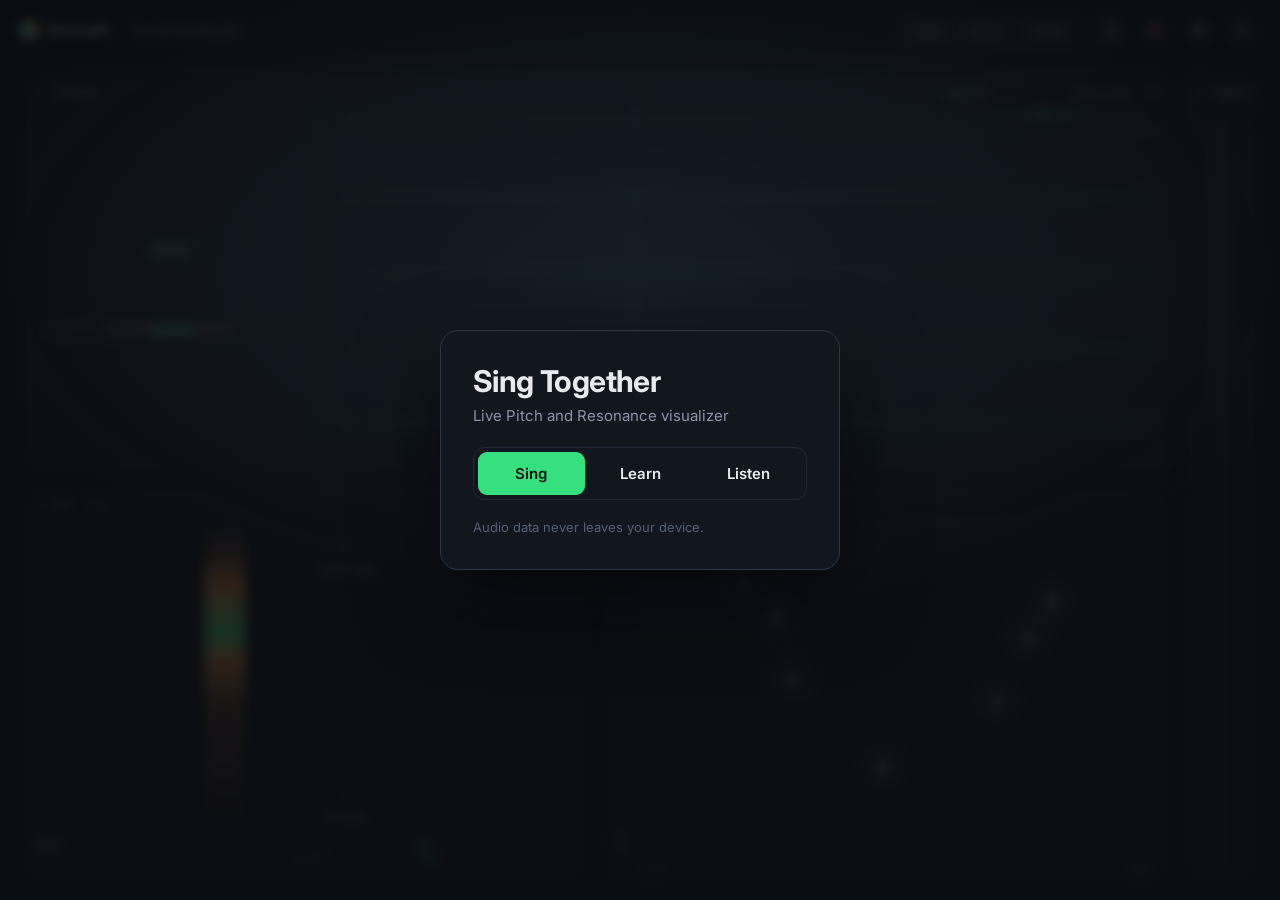
==== commit 19530fa0: "Phrase writer: note length as one collapsing Rhythm button The editing tools stay on a single row: t" ====
--- a/index.html
+++ b/index.html
@@ -70,8 +70,13 @@
     </section>
     <section class="panel keys" id="learnKeys">
       <div class="keys-tools">
-        <div id="keyLens" class="key-lens" aria-label="Note length"></div>
-        <button type="button" id="keyDot" class="iv-chip key-btn" aria-pressed="false" title="Dotted" aria-label="Dotted"><svg viewBox="0 0 24 24" width="20" height="20" aria-hidden="true"><circle cx="12" cy="12" r="3.2" fill="currentColor"/></svg></button>
+        <div class="rhythm-pick">
+          <button type="button" id="rhythmBtn" class="iv-chip key-btn rhythm-btn" aria-expanded="false" title="Note length" aria-label="Note length"></button>
+          <div id="rhythmPop" class="rhythm-pop" hidden>
+            <div id="keyLens" class="key-lens" aria-label="Note length"></div>
+            <button type="button" id="keyDot" class="iv-chip key-btn" aria-pressed="false" title="Dotted" aria-label="Dotted"><svg viewBox="0 0 24 24" width="20" height="20" aria-hidden="true"><circle cx="12" cy="12" r="3.2" fill="currentColor"/></svg></button>
+          </div>
+        </div>
         <span class="key-sep"></span>
         <button type="button" id="keyUp" class="iv-chip key-btn" title="Raise a semitone (sharps)" aria-label="Raise a semitone (sharps)">▲</button>
         <button type="button" id="keyDown" class="iv-chip key-btn" title="Lower a semitone (flats)" aria-label="Lower a semitone (flats)">▼</button>
@@ -254,7 +259,7 @@
           <dt><svg class="help-ico" viewBox="0 0 24 24" width="15" height="15" aria-hidden="true"><path fill="currentColor" d="M19.4 13a7.6 7.6 0 0 0 0-2l2-1.6a.5.5 0 0 0 .1-.6l-1.9-3.3a.5.5 0 0 0-.6-.2l-2.4 1a7.4 7.4 0 0 0-1.7-1L14.5 2.7a.5.5 0 0 0-.5-.4h-3.8a.5.5 0 0 0-.5.4L9.4 5.3a7.4 7.4 0 0 0-1.7 1l-2.4-1a.5.5 0 0 0-.6.2L2.8 8.8a.5.5 0 0 0 .1.6L4.9 11a7.6 7.6 0 0 0 0 2l-2 1.6a.5.5 0 0 0-.1.6l1.9 3.3c.1.2.4.3.6.2l2.4-1c.5.4 1.1.7 1.7 1l.4 2.6c0 .2.3.4.5.4h3.8c.2 0 .5-.2.5-.4l.4-2.6c.6-.3 1.2-.6 1.7-1l2.4 1c.2.1.5 0 .6-.2l1.9-3.3a.5.5 0 0 0-.1-.6L19.4 13ZM12 15.5a3.5 3.5 0 1 1 0-7 3.5 3.5 0 0 1 0 7Z"/></svg> Pitch hints</dt><dd>When you sing a wrong note or hold one out of tune, plays the right note and the next one. Hints are off during a performance.</dd>
         </dl>
         <p>Long phrases scroll on their own as you sing. You can also drag or scroll them.</p>
-        <p><b>Writing your own phrase.</b> The pencil <svg viewBox="0 0 24 24" width="15" height="15" class="help-ico" aria-hidden="true"><path d="M4 20l1-4.5L15.8 4.7a1.8 1.8 0 0 1 2.5 0l1 1a1.8 1.8 0 0 1 0 2.5L8.5 19z" fill="none" stroke="currentColor" stroke-width="1.8" stroke-linejoin="round"/><path d="M13.8 6.7l3.5 3.5" stroke="currentColor" stroke-width="1.8"/></svg> opens the phrase on the staff for editing, and a keyboard replaces the Pitch panel. Choose a note length (and the dot), then tap keys: each note goes after the selected one. Tap a note or rest on the staff to select it; ▲ and ▼ move it a semitone (▲ spells it with a sharp, ▼ with a flat), ⌫ deletes it, and choosing a length changes it. <i>+ Bar</i> adds a bar of rest to fill with notes, <i>− Bar</i> removes the last bar, and <i>Clear</i> starts again from one empty bar. Undo steps back. Press the pencil again to practise what you wrote.</p>
+        <p><b>Writing your own phrase.</b> The pencil <svg viewBox="0 0 24 24" width="15" height="15" class="help-ico" aria-hidden="true"><path d="M4 20l1-4.5L15.8 4.7a1.8 1.8 0 0 1 2.5 0l1 1a1.8 1.8 0 0 1 0 2.5L8.5 19z" fill="none" stroke="currentColor" stroke-width="1.8" stroke-linejoin="round"/><path d="M13.8 6.7l3.5 3.5" stroke="currentColor" stroke-width="1.8"/></svg> opens the phrase on the staff for editing, and a keyboard replaces the Pitch panel. The first button shows the note length in use; tap it to choose another (and the dot), then tap keys: each note goes after the selected one. Tap a note or rest on the staff to select it; ▲ and ▼ move it a semitone (▲ spells it with a sharp, ▼ with a flat), ⌫ deletes it, and choosing a length changes it. <i>+ Bar</i> adds a bar of rest to fill with notes, <i>− Bar</i> removes the last bar, and <i>Clear</i> starts again from one empty bar. Undo steps back. Press the pencil again to practise what you wrote.</p>
       </div>
 
       <div class="help-text" lang="zh-Hans" hidden>
@@ -334,7 +339,7 @@
           <dt><svg class="help-ico" viewBox="0 0 24 24" width="15" height="15" aria-hidden="true"><path fill="currentColor" d="M19.4 13a7.6 7.6 0 0 0 0-2l2-1.6a.5.5 0 0 0 .1-.6l-1.9-3.3a.5.5 0 0 0-.6-.2l-2.4 1a7.4 7.4 0 0 0-1.7-1L14.5 2.7a.5.5 0 0 0-.5-.4h-3.8a.5.5 0 0 0-.5.4L9.4 5.3a7.4 7.4 0 0 0-1.7 1l-2.4-1a.5.5 0 0 0-.6.2L2.8 8.8a.5.5 0 0 0 .1.6L4.9 11a7.6 7.6 0 0 0 0 2l-2 1.6a.5.5 0 0 0-.1.6l1.9 3.3c.1.2.4.3.6.2l2.4-1c.5.4 1.1.7 1.7 1l.4 2.6c0 .2.3.4.5.4h3.8c.2 0 .5-.2.5-.4l.4-2.6c.6-.3 1.2-.6 1.7-1l2.4 1c.2.1.5 0 .6-.2l1.9-3.3a.5.5 0 0 0-.1-.6L19.4 13ZM12 15.5a3.5 3.5 0 1 1 0-7 3.5 3.5 0 0 1 0 7Z"/></svg> 音高提示</dt><dd>你唱错音或某个音唱不准时，播放正确的音和下一个音。演唱录音时不提示。</dd>
         </dl>
         <p>较长的乐句会随你的演唱自动滚动，你也可以拖动或滚动它。</p>
-        <p><b>自己写乐句。</b>铅笔 <svg viewBox="0 0 24 24" width="15" height="15" class="help-ico" aria-hidden="true"><path d="M4 20l1-4.5L15.8 4.7a1.8 1.8 0 0 1 2.5 0l1 1a1.8 1.8 0 0 1 0 2.5L8.5 19z" fill="none" stroke="currentColor" stroke-width="1.8" stroke-linejoin="round"/><path d="M13.8 6.7l3.5 3.5" stroke="currentColor" stroke-width="1.8"/></svg> 打开五线谱上的乐句进行编辑，键盘取代音高面板。先选音符时值（及附点），再点按琴键：每个音加在所选音符之后。点按谱上的音符或休止符可选中它；▲ 和 ▼ 将它升高或降低半音（▲ 用升号拼写，▼ 用降号），⌫ 删除，选择时值则改变它的长度。<i>+ 小节</i>加一个休止的小节供你填写，<i>− 小节</i>删除最后一小节，<i>清空</i>则从一个空小节重新开始。撤销可回到上一步。再按铅笔即可练习你写的乐句。</p>
+        <p><b>自己写乐句。</b>铅笔 <svg viewBox="0 0 24 24" width="15" height="15" class="help-ico" aria-hidden="true"><path d="M4 20l1-4.5L15.8 4.7a1.8 1.8 0 0 1 2.5 0l1 1a1.8 1.8 0 0 1 0 2.5L8.5 19z" fill="none" stroke="currentColor" stroke-width="1.8" stroke-linejoin="round"/><path d="M13.8 6.7l3.5 3.5" stroke="currentColor" stroke-width="1.8"/></svg> 打开五线谱上的乐句进行编辑，键盘取代音高面板。第一个按钮显示当前的音符时值，点按它可另选时值（及附点）；然后点按琴键：每个音加在所选音符之后。点按谱上的音符或休止符可选中它；▲ 和 ▼ 将它升高或降低半音（▲ 用升号拼写，▼ 用降号），⌫ 删除，选择时值则改变它的长度。<i>+ 小节</i>加一个休止的小节供你填写，<i>− 小节</i>删除最后一小节，<i>清空</i>则从一个空小节重新开始。撤销可回到上一步。再按铅笔即可练习你写的乐句。</p>
       </div>
 
       <h3 class="help-sources-title">Sources</h3>
--- a/styles.css
+++ b/styles.css
@@ -129,13 +129,20 @@
 body.learn-edit #learnRetry, body.learn-edit #learnPerf, body.learn-edit .split-btn, body.learn-edit #learnScore { display: none; }
 body:not(.learn-edit) #learnUndo { display: none; }
 #learnUndo:disabled { opacity: .35; cursor: default; }
-.keys-tools { display: flex; align-items: center; gap: 6px; flex-wrap: wrap; }
+.keys-tools { position: relative; display: flex; align-items: center; gap: 5px; flex-wrap: nowrap; overflow-x: auto; scrollbar-width: none; }
+.keys-tools::-webkit-scrollbar { display: none; }
+/* Rhythm: one button showing the current length; open, its choices cover the other tools in the same row */
+.rhythm-pick { flex: none; }
+.rhythm-btn { width: 46px; gap: 0; display: inline-flex; align-items: center; justify-content: center; color: var(--accent); }
+.rhythm-btn svg:first-child { width: 22px; height: 22px; }
+.rhythm-pop { position: absolute; inset: 0; z-index: 4; display: flex; align-items: center; gap: 6px; background: var(--panel); }
+.rhythm-pop[hidden] { display: none; }
 .key-lens { display: flex; gap: 4px; }
 .key-lens .nv-chip { width: 38px; height: 36px; }
-.key-btn { min-width: 36px; height: 36px; padding: 0 8px; display: inline-grid; place-items: center; font-size: 15px; }
+.key-btn { flex: none; min-width: 32px; height: 36px; padding: 0 6px; display: inline-grid; place-items: center; font-size: 15px; }
 .key-btn:disabled { opacity: .35; cursor: default; }
 .bar-btn { font: 600 14px var(--ui); }
-.key-sep { width: 1px; height: 24px; background: var(--line-strong); margin: 0 2px; }
+.key-sep { flex: none; width: 1px; height: 24px; background: var(--line-strong); margin: 0 1px; }
 .keyboard-wrap { position: relative; overflow-x: auto; overflow-y: hidden; flex: 1; min-height: 110px; max-height: 170px; -webkit-overflow-scrolling: touch; }
 .keyboard { position: relative; height: 100%; min-height: 110px; }
 .key { position: absolute; top: 0; padding: 0; cursor: pointer; border-radius: 0 0 6px 6px; touch-action: manipulation; }
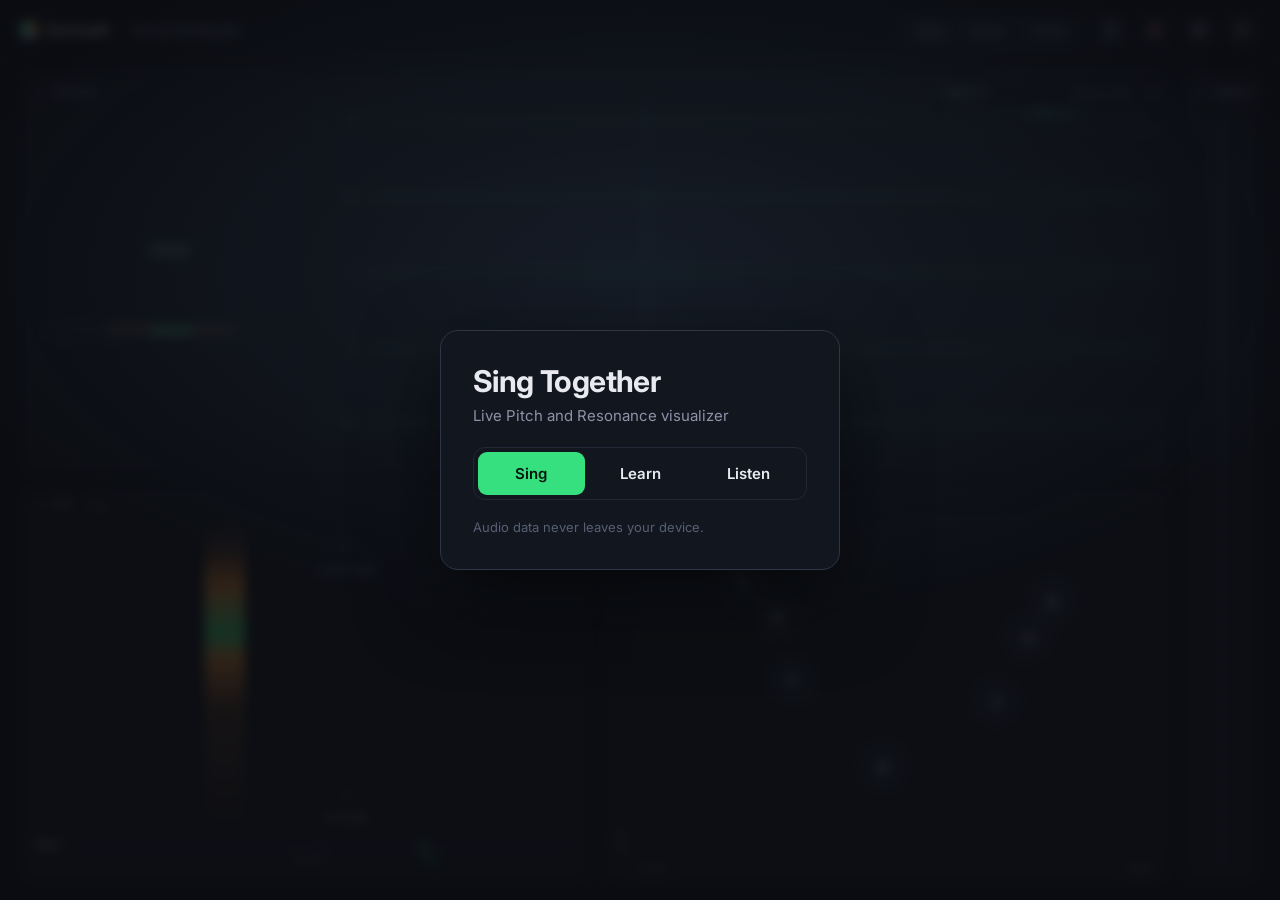
==== commit f9310445: "Phrase writer: quarter by default, dotted lengths as single choices Editing starts on a quarter note" ====
--- a/index.html
+++ b/index.html
@@ -74,7 +74,6 @@
           <button type="button" id="rhythmBtn" class="iv-chip key-btn rhythm-btn" aria-expanded="false" title="Note length" aria-label="Note length"></button>
           <div id="rhythmPop" class="rhythm-pop" hidden>
             <div id="keyLens" class="key-lens" aria-label="Note length"></div>
-            <button type="button" id="keyDot" class="iv-chip key-btn" aria-pressed="false" title="Dotted" aria-label="Dotted"><svg viewBox="0 0 24 24" width="20" height="20" aria-hidden="true"><circle cx="12" cy="12" r="3.2" fill="currentColor"/></svg></button>
           </div>
         </div>
         <span class="key-sep"></span>
@@ -259,7 +258,7 @@
           <dt><svg class="help-ico" viewBox="0 0 24 24" width="15" height="15" aria-hidden="true"><path fill="currentColor" d="M19.4 13a7.6 7.6 0 0 0 0-2l2-1.6a.5.5 0 0 0 .1-.6l-1.9-3.3a.5.5 0 0 0-.6-.2l-2.4 1a7.4 7.4 0 0 0-1.7-1L14.5 2.7a.5.5 0 0 0-.5-.4h-3.8a.5.5 0 0 0-.5.4L9.4 5.3a7.4 7.4 0 0 0-1.7 1l-2.4-1a.5.5 0 0 0-.6.2L2.8 8.8a.5.5 0 0 0 .1.6L4.9 11a7.6 7.6 0 0 0 0 2l-2 1.6a.5.5 0 0 0-.1.6l1.9 3.3c.1.2.4.3.6.2l2.4-1c.5.4 1.1.7 1.7 1l.4 2.6c0 .2.3.4.5.4h3.8c.2 0 .5-.2.5-.4l.4-2.6c.6-.3 1.2-.6 1.7-1l2.4 1c.2.1.5 0 .6-.2l1.9-3.3a.5.5 0 0 0-.1-.6L19.4 13ZM12 15.5a3.5 3.5 0 1 1 0-7 3.5 3.5 0 0 1 0 7Z"/></svg> Pitch hints</dt><dd>When you sing a wrong note or hold one out of tune, plays the right note and the next one. Hints are off during a performance.</dd>
         </dl>
         <p>Long phrases scroll on their own as you sing. You can also drag or scroll them.</p>
-        <p><b>Writing your own phrase.</b> The pencil <svg viewBox="0 0 24 24" width="15" height="15" class="help-ico" aria-hidden="true"><path d="M4 20l1-4.5L15.8 4.7a1.8 1.8 0 0 1 2.5 0l1 1a1.8 1.8 0 0 1 0 2.5L8.5 19z" fill="none" stroke="currentColor" stroke-width="1.8" stroke-linejoin="round"/><path d="M13.8 6.7l3.5 3.5" stroke="currentColor" stroke-width="1.8"/></svg> opens the phrase on the staff for editing, and a keyboard replaces the Pitch panel. The first button shows the note length in use; tap it to choose another (and the dot), then tap keys: each note goes after the selected one. Tap a note or rest on the staff to select it; ▲ and ▼ move it a semitone (▲ spells it with a sharp, ▼ with a flat), ⌫ deletes it, and choosing a length changes it. <i>+ Bar</i> adds a bar of rest to fill with notes, <i>− Bar</i> removes the last bar, and <i>Clear</i> starts again from one empty bar. Undo steps back. Press the pencil again to practise what you wrote.</p>
+        <p><b>Writing your own phrase.</b> The pencil <svg viewBox="0 0 24 24" width="15" height="15" class="help-ico" aria-hidden="true"><path d="M4 20l1-4.5L15.8 4.7a1.8 1.8 0 0 1 2.5 0l1 1a1.8 1.8 0 0 1 0 2.5L8.5 19z" fill="none" stroke="currentColor" stroke-width="1.8" stroke-linejoin="round"/><path d="M13.8 6.7l3.5 3.5" stroke="currentColor" stroke-width="1.8"/></svg> opens the phrase on the staff for editing, and a keyboard replaces the Pitch panel. The first button shows the note length in use (a quarter to start); tap it to choose another, dotted lengths included, then tap keys: each note goes after the selected one. Tap a note or rest on the staff to select it; ▲ and ▼ move it a semitone (▲ spells it with a sharp, ▼ with a flat), ⌫ deletes it, and choosing a length changes it. <i>+ Bar</i> adds a bar of rest to fill with notes, <i>− Bar</i> removes the last bar, and <i>Clear</i> starts again from one empty bar. Undo steps back. Press the pencil again to practise what you wrote.</p>
       </div>
 
       <div class="help-text" lang="zh-Hans" hidden>
@@ -339,7 +338,7 @@
           <dt><svg class="help-ico" viewBox="0 0 24 24" width="15" height="15" aria-hidden="true"><path fill="currentColor" d="M19.4 13a7.6 7.6 0 0 0 0-2l2-1.6a.5.5 0 0 0 .1-.6l-1.9-3.3a.5.5 0 0 0-.6-.2l-2.4 1a7.4 7.4 0 0 0-1.7-1L14.5 2.7a.5.5 0 0 0-.5-.4h-3.8a.5.5 0 0 0-.5.4L9.4 5.3a7.4 7.4 0 0 0-1.7 1l-2.4-1a.5.5 0 0 0-.6.2L2.8 8.8a.5.5 0 0 0 .1.6L4.9 11a7.6 7.6 0 0 0 0 2l-2 1.6a.5.5 0 0 0-.1.6l1.9 3.3c.1.2.4.3.6.2l2.4-1c.5.4 1.1.7 1.7 1l.4 2.6c0 .2.3.4.5.4h3.8c.2 0 .5-.2.5-.4l.4-2.6c.6-.3 1.2-.6 1.7-1l2.4 1c.2.1.5 0 .6-.2l1.9-3.3a.5.5 0 0 0-.1-.6L19.4 13ZM12 15.5a3.5 3.5 0 1 1 0-7 3.5 3.5 0 0 1 0 7Z"/></svg> 音高提示</dt><dd>你唱错音或某个音唱不准时，播放正确的音和下一个音。演唱录音时不提示。</dd>
         </dl>
         <p>较长的乐句会随你的演唱自动滚动，你也可以拖动或滚动它。</p>
-        <p><b>自己写乐句。</b>铅笔 <svg viewBox="0 0 24 24" width="15" height="15" class="help-ico" aria-hidden="true"><path d="M4 20l1-4.5L15.8 4.7a1.8 1.8 0 0 1 2.5 0l1 1a1.8 1.8 0 0 1 0 2.5L8.5 19z" fill="none" stroke="currentColor" stroke-width="1.8" stroke-linejoin="round"/><path d="M13.8 6.7l3.5 3.5" stroke="currentColor" stroke-width="1.8"/></svg> 打开五线谱上的乐句进行编辑，键盘取代音高面板。第一个按钮显示当前的音符时值，点按它可另选时值（及附点）；然后点按琴键：每个音加在所选音符之后。点按谱上的音符或休止符可选中它；▲ 和 ▼ 将它升高或降低半音（▲ 用升号拼写，▼ 用降号），⌫ 删除，选择时值则改变它的长度。<i>+ 小节</i>加一个休止的小节供你填写，<i>− 小节</i>删除最后一小节，<i>清空</i>则从一个空小节重新开始。撤销可回到上一步。再按铅笔即可练习你写的乐句。</p>
+        <p><b>自己写乐句。</b>铅笔 <svg viewBox="0 0 24 24" width="15" height="15" class="help-ico" aria-hidden="true"><path d="M4 20l1-4.5L15.8 4.7a1.8 1.8 0 0 1 2.5 0l1 1a1.8 1.8 0 0 1 0 2.5L8.5 19z" fill="none" stroke="currentColor" stroke-width="1.8" stroke-linejoin="round"/><path d="M13.8 6.7l3.5 3.5" stroke="currentColor" stroke-width="1.8"/></svg> 打开五线谱上的乐句进行编辑，键盘取代音高面板。第一个按钮显示当前的音符时值（起初为四分音符），点按它可另选时值（包括附点时值）；然后点按琴键：每个音加在所选音符之后。点按谱上的音符或休止符可选中它；▲ 和 ▼ 将它升高或降低半音（▲ 用升号拼写，▼ 用降号），⌫ 删除，选择时值则改变它的长度。<i>+ 小节</i>加一个休止的小节供你填写，<i>− 小节</i>删除最后一小节，<i>清空</i>则从一个空小节重新开始。撤销可回到上一步。再按铅笔即可练习你写的乐句。</p>
       </div>
 
       <h3 class="help-sources-title">Sources</h3>
--- a/styles.css
+++ b/styles.css
@@ -135,10 +135,11 @@
 .rhythm-pick { flex: none; }
 .rhythm-btn { width: 46px; gap: 0; display: inline-flex; align-items: center; justify-content: center; color: var(--accent); }
 .rhythm-btn svg:first-child { width: 22px; height: 22px; }
-.rhythm-pop { position: absolute; inset: 0; z-index: 4; display: flex; align-items: center; gap: 6px; background: var(--panel); }
+.rhythm-pop { position: absolute; inset: 0; z-index: 4; display: flex; align-items: center; gap: 4px; background: var(--panel); }
 .rhythm-pop[hidden] { display: none; }
 .key-lens { display: flex; gap: 4px; }
-.key-lens .nv-chip { width: 38px; height: 36px; }
+.key-lens { flex: none; gap: 4px; }
+.key-lens .nv-chip { flex: none; width: 36px; height: 36px; }
 .key-btn { flex: none; min-width: 32px; height: 36px; padding: 0 6px; display: inline-grid; place-items: center; font-size: 15px; }
 .key-btn:disabled { opacity: .35; cursor: default; }
 .bar-btn { font: 600 14px var(--ui); }
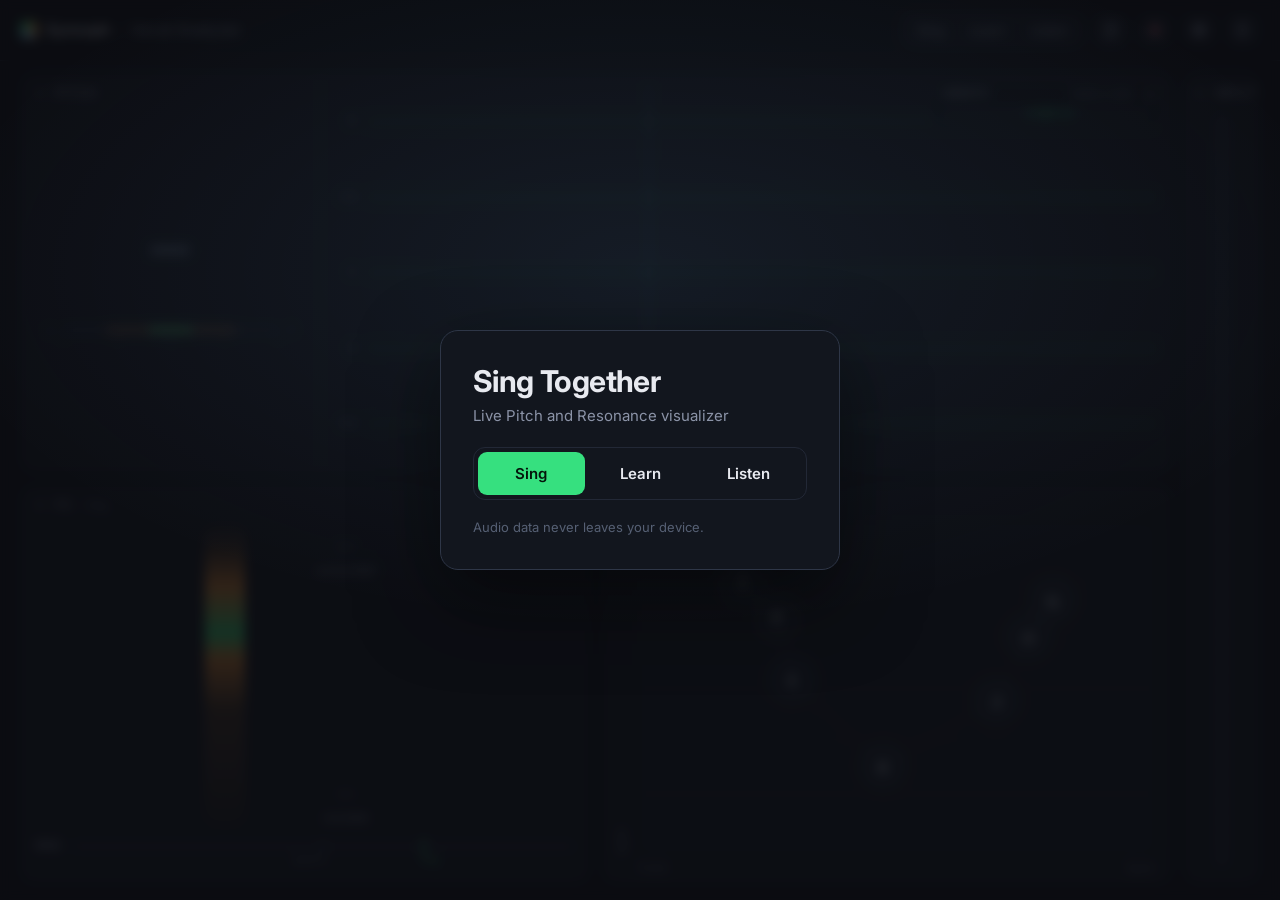
==== commit 8637ce8e: "Phrase writer: separate dot box when picking, one icon when shown Co-Authored-By: Claude Opus 5.5 <n" ====
--- a/index.html
+++ b/index.html
@@ -258,7 +258,7 @@
           <dt><svg class="help-ico" viewBox="0 0 24 24" width="15" height="15" aria-hidden="true"><path fill="currentColor" d="M19.4 13a7.6 7.6 0 0 0 0-2l2-1.6a.5.5 0 0 0 .1-.6l-1.9-3.3a.5.5 0 0 0-.6-.2l-2.4 1a7.4 7.4 0 0 0-1.7-1L14.5 2.7a.5.5 0 0 0-.5-.4h-3.8a.5.5 0 0 0-.5.4L9.4 5.3a7.4 7.4 0 0 0-1.7 1l-2.4-1a.5.5 0 0 0-.6.2L2.8 8.8a.5.5 0 0 0 .1.6L4.9 11a7.6 7.6 0 0 0 0 2l-2 1.6a.5.5 0 0 0-.1.6l1.9 3.3c.1.2.4.3.6.2l2.4-1c.5.4 1.1.7 1.7 1l.4 2.6c0 .2.3.4.5.4h3.8c.2 0 .5-.2.5-.4l.4-2.6c.6-.3 1.2-.6 1.7-1l2.4 1c.2.1.5 0 .6-.2l1.9-3.3a.5.5 0 0 0-.1-.6L19.4 13ZM12 15.5a3.5 3.5 0 1 1 0-7 3.5 3.5 0 0 1 0 7Z"/></svg> Pitch hints</dt><dd>When you sing a wrong note or hold one out of tune, plays the right note and the next one. Hints are off during a performance.</dd>
         </dl>
         <p>Long phrases scroll on their own as you sing. You can also drag or scroll them.</p>
-        <p><b>Writing your own phrase.</b> The pencil <svg viewBox="0 0 24 24" width="15" height="15" class="help-ico" aria-hidden="true"><path d="M4 20l1-4.5L15.8 4.7a1.8 1.8 0 0 1 2.5 0l1 1a1.8 1.8 0 0 1 0 2.5L8.5 19z" fill="none" stroke="currentColor" stroke-width="1.8" stroke-linejoin="round"/><path d="M13.8 6.7l3.5 3.5" stroke="currentColor" stroke-width="1.8"/></svg> opens the phrase on the staff for editing, and a keyboard replaces the Pitch panel. The first button shows the note length in use (a quarter to start); tap it to choose another, dotted lengths included, then tap keys: each note goes after the selected one. Tap a note or rest on the staff to select it; ▲ and ▼ move it a semitone (▲ spells it with a sharp, ▼ with a flat), ⌫ deletes it, and choosing a length changes it. <i>+ Bar</i> adds a bar of rest to fill with notes, <i>− Bar</i> removes the last bar, and <i>Clear</i> starts again from one empty bar. Undo steps back. Press the pencil again to practise what you wrote.</p>
+        <p><b>Writing your own phrase.</b> The pencil <svg viewBox="0 0 24 24" width="15" height="15" class="help-ico" aria-hidden="true"><path d="M4 20l1-4.5L15.8 4.7a1.8 1.8 0 0 1 2.5 0l1 1a1.8 1.8 0 0 1 0 2.5L8.5 19z" fill="none" stroke="currentColor" stroke-width="1.8" stroke-linejoin="round"/><path d="M13.8 6.7l3.5 3.5" stroke="currentColor" stroke-width="1.8"/></svg> opens the phrase on the staff for editing, and a keyboard replaces the Pitch panel. The first button shows the note length in use (a quarter to start); tap it to choose another and, beside the lengths, the dot; then tap keys: each note goes after the selected one. Tap a note or rest on the staff to select it; ▲ and ▼ move it a semitone (▲ spells it with a sharp, ▼ with a flat), ⌫ deletes it, and choosing a length changes it. <i>+ Bar</i> adds a bar of rest to fill with notes, <i>− Bar</i> removes the last bar, and <i>Clear</i> starts again from one empty bar. Undo steps back. Press the pencil again to practise what you wrote.</p>
       </div>
 
       <div class="help-text" lang="zh-Hans" hidden>
@@ -338,7 +338,7 @@
           <dt><svg class="help-ico" viewBox="0 0 24 24" width="15" height="15" aria-hidden="true"><path fill="currentColor" d="M19.4 13a7.6 7.6 0 0 0 0-2l2-1.6a.5.5 0 0 0 .1-.6l-1.9-3.3a.5.5 0 0 0-.6-.2l-2.4 1a7.4 7.4 0 0 0-1.7-1L14.5 2.7a.5.5 0 0 0-.5-.4h-3.8a.5.5 0 0 0-.5.4L9.4 5.3a7.4 7.4 0 0 0-1.7 1l-2.4-1a.5.5 0 0 0-.6.2L2.8 8.8a.5.5 0 0 0 .1.6L4.9 11a7.6 7.6 0 0 0 0 2l-2 1.6a.5.5 0 0 0-.1.6l1.9 3.3c.1.2.4.3.6.2l2.4-1c.5.4 1.1.7 1.7 1l.4 2.6c0 .2.3.4.5.4h3.8c.2 0 .5-.2.5-.4l.4-2.6c.6-.3 1.2-.6 1.7-1l2.4 1c.2.1.5 0 .6-.2l1.9-3.3a.5.5 0 0 0-.1-.6L19.4 13ZM12 15.5a3.5 3.5 0 1 1 0-7 3.5 3.5 0 0 1 0 7Z"/></svg> 音高提示</dt><dd>你唱错音或某个音唱不准时，播放正确的音和下一个音。演唱录音时不提示。</dd>
         </dl>
         <p>较长的乐句会随你的演唱自动滚动，你也可以拖动或滚动它。</p>
-        <p><b>自己写乐句。</b>铅笔 <svg viewBox="0 0 24 24" width="15" height="15" class="help-ico" aria-hidden="true"><path d="M4 20l1-4.5L15.8 4.7a1.8 1.8 0 0 1 2.5 0l1 1a1.8 1.8 0 0 1 0 2.5L8.5 19z" fill="none" stroke="currentColor" stroke-width="1.8" stroke-linejoin="round"/><path d="M13.8 6.7l3.5 3.5" stroke="currentColor" stroke-width="1.8"/></svg> 打开五线谱上的乐句进行编辑，键盘取代音高面板。第一个按钮显示当前的音符时值（起初为四分音符），点按它可另选时值（包括附点时值）；然后点按琴键：每个音加在所选音符之后。点按谱上的音符或休止符可选中它；▲ 和 ▼ 将它升高或降低半音（▲ 用升号拼写，▼ 用降号），⌫ 删除，选择时值则改变它的长度。<i>+ 小节</i>加一个休止的小节供你填写，<i>− 小节</i>删除最后一小节，<i>清空</i>则从一个空小节重新开始。撤销可回到上一步。再按铅笔即可练习你写的乐句。</p>
+        <p><b>自己写乐句。</b>铅笔 <svg viewBox="0 0 24 24" width="15" height="15" class="help-ico" aria-hidden="true"><path d="M4 20l1-4.5L15.8 4.7a1.8 1.8 0 0 1 2.5 0l1 1a1.8 1.8 0 0 1 0 2.5L8.5 19z" fill="none" stroke="currentColor" stroke-width="1.8" stroke-linejoin="round"/><path d="M13.8 6.7l3.5 3.5" stroke="currentColor" stroke-width="1.8"/></svg> 打开五线谱上的乐句进行编辑，键盘取代音高面板。第一个按钮显示当前的音符时值（起初为四分音符），点按它可另选时值，长度旁边是附点按钮；然后点按琴键：每个音加在所选音符之后。点按谱上的音符或休止符可选中它；▲ 和 ▼ 将它升高或降低半音（▲ 用升号拼写，▼ 用降号），⌫ 删除，选择时值则改变它的长度。<i>+ 小节</i>加一个休止的小节供你填写，<i>− 小节</i>删除最后一小节，<i>清空</i>则从一个空小节重新开始。撤销可回到上一步。再按铅笔即可练习你写的乐句。</p>
       </div>
 
       <h3 class="help-sources-title">Sources</h3>
--- a/styles.css
+++ b/styles.css
@@ -140,6 +140,8 @@
 .key-lens { display: flex; gap: 4px; }
 .key-lens { flex: none; gap: 4px; }
 .key-lens .nv-chip { flex: none; width: 36px; height: 36px; }
+.key-lens [data-dot] { margin-left: 6px; }
+.key-lens .nv-chip:disabled { opacity: .35; cursor: default; }
 .key-btn { flex: none; min-width: 32px; height: 36px; padding: 0 6px; display: inline-grid; place-items: center; font-size: 15px; }
 .key-btn:disabled { opacity: .35; cursor: default; }
 .bar-btn { font: 600 14px var(--ui); }
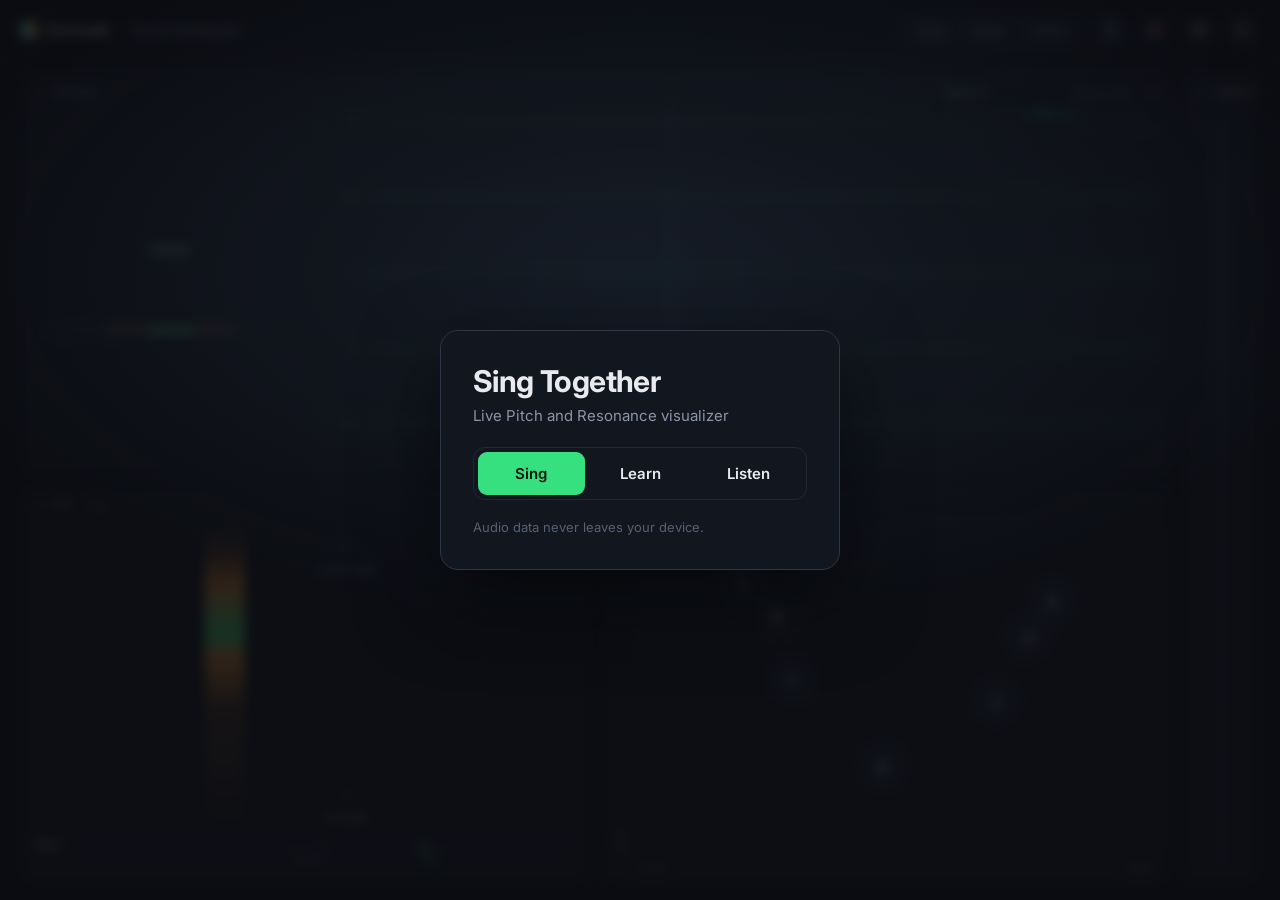
==== commit 94e38606: "Phrase writer: time-signature button A second collapsing button beside Rhythm shows the time signatu" ====
--- a/index.html
+++ b/index.html
@@ -76,15 +76,19 @@
             <div id="keyLens" class="key-lens" aria-label="Note length"></div>
           </div>
         </div>
+        <div class="rhythm-pick ts-pick">
+          <button type="button" id="tsBtn" class="iv-chip key-btn ts-btn" aria-expanded="false" title="Time signature" aria-label="Time signature"></button>
+          <div id="tsPop" class="rhythm-pop ts-pop" hidden></div>
+        </div>
         <span class="key-sep"></span>
         <button type="button" id="keyUp" class="iv-chip key-btn" title="Raise a semitone (sharps)" aria-label="Raise a semitone (sharps)">▲</button>
         <button type="button" id="keyDown" class="iv-chip key-btn" title="Lower a semitone (flats)" aria-label="Lower a semitone (flats)">▼</button>
         <button type="button" id="keyDel" class="iv-chip key-btn" title="Delete" aria-label="Delete">⌫</button>
         <span class="key-sep"></span>
-        <button type="button" id="barAdd" class="iv-chip key-btn bar-btn" title="Add a bar" aria-label="Add a bar">+ Bar</button>
-        <button type="button" id="barDel" class="iv-chip key-btn bar-btn" title="Remove the last bar" aria-label="Remove the last bar">− Bar</button>
+        <button type="button" id="barAdd" class="iv-chip key-btn bar-btn" title="Add a bar" aria-label="Add a bar">+Bar</button>
+        <button type="button" id="barDel" class="iv-chip key-btn bar-btn" title="Remove the last bar" aria-label="Remove the last bar">−Bar</button>
         <span class="key-sep"></span>
-        <button type="button" id="keyClear" class="iv-chip key-btn bar-btn" title="Clear all" aria-label="Clear all">Clear</button>
+        <button type="button" id="keyClear" class="iv-chip key-btn bar-btn" title="Clear all" aria-label="Clear all"><svg viewBox="0 0 24 24" width="18" height="18" aria-hidden="true"><path d="M5 7h14M10 7V4.5h4V7M7 7l1 13h8l1-13" fill="none" stroke="currentColor" stroke-width="1.8" stroke-linecap="round" stroke-linejoin="round"/></svg></button>
       </div>
       <div id="keyboardWrap" class="keyboard-wrap"><div id="keyboard" class="keyboard"></div></div>
     </section>
@@ -258,7 +262,7 @@
           <dt><svg class="help-ico" viewBox="0 0 24 24" width="15" height="15" aria-hidden="true"><path fill="currentColor" d="M19.4 13a7.6 7.6 0 0 0 0-2l2-1.6a.5.5 0 0 0 .1-.6l-1.9-3.3a.5.5 0 0 0-.6-.2l-2.4 1a7.4 7.4 0 0 0-1.7-1L14.5 2.7a.5.5 0 0 0-.5-.4h-3.8a.5.5 0 0 0-.5.4L9.4 5.3a7.4 7.4 0 0 0-1.7 1l-2.4-1a.5.5 0 0 0-.6.2L2.8 8.8a.5.5 0 0 0 .1.6L4.9 11a7.6 7.6 0 0 0 0 2l-2 1.6a.5.5 0 0 0-.1.6l1.9 3.3c.1.2.4.3.6.2l2.4-1c.5.4 1.1.7 1.7 1l.4 2.6c0 .2.3.4.5.4h3.8c.2 0 .5-.2.5-.4l.4-2.6c.6-.3 1.2-.6 1.7-1l2.4 1c.2.1.5 0 .6-.2l1.9-3.3a.5.5 0 0 0-.1-.6L19.4 13ZM12 15.5a3.5 3.5 0 1 1 0-7 3.5 3.5 0 0 1 0 7Z"/></svg> Pitch hints</dt><dd>When you sing a wrong note or hold one out of tune, plays the right note and the next one. Hints are off during a performance.</dd>
         </dl>
         <p>Long phrases scroll on their own as you sing. You can also drag or scroll them.</p>
-        <p><b>Writing your own phrase.</b> The pencil <svg viewBox="0 0 24 24" width="15" height="15" class="help-ico" aria-hidden="true"><path d="M4 20l1-4.5L15.8 4.7a1.8 1.8 0 0 1 2.5 0l1 1a1.8 1.8 0 0 1 0 2.5L8.5 19z" fill="none" stroke="currentColor" stroke-width="1.8" stroke-linejoin="round"/><path d="M13.8 6.7l3.5 3.5" stroke="currentColor" stroke-width="1.8"/></svg> opens the phrase on the staff for editing, and a keyboard replaces the Pitch panel. The first button shows the note length in use (a quarter to start); tap it to choose another and, beside the lengths, the dot; then tap keys: each note goes after the selected one. Tap a note or rest on the staff to select it; ▲ and ▼ move it a semitone (▲ spells it with a sharp, ▼ with a flat), ⌫ deletes it, and choosing a length changes it. <i>+ Bar</i> adds a bar of rest to fill with notes, <i>− Bar</i> removes the last bar, and <i>Clear</i> starts again from one empty bar. Undo steps back. Press the pencil again to practise what you wrote.</p>
+        <p><b>Writing your own phrase.</b> The pencil <svg viewBox="0 0 24 24" width="15" height="15" class="help-ico" aria-hidden="true"><path d="M4 20l1-4.5L15.8 4.7a1.8 1.8 0 0 1 2.5 0l1 1a1.8 1.8 0 0 1 0 2.5L8.5 19z" fill="none" stroke="currentColor" stroke-width="1.8" stroke-linejoin="round"/><path d="M13.8 6.7l3.5 3.5" stroke="currentColor" stroke-width="1.8"/></svg> opens the phrase on the staff for editing, and a keyboard replaces the Pitch panel. The first button shows the note length in use (a quarter to start); tap it to choose another and, beside the lengths, the dot; then tap keys: each note goes after the selected one. Tap a note or rest on the staff to select it; ▲ and ▼ move it a semitone (▲ spells it with a sharp, ▼ with a flat), ⌫ deletes it, and choosing a length changes it. The second button shows the time signature; tap it to choose another (the bars are redrawn). <i>+Bar</i> adds a bar of rest to fill with notes, <i>−Bar</i> removes the last bar, and the bin clears everything, leaving one empty bar. Undo steps back. Press the pencil again to practise what you wrote.</p>
       </div>
 
       <div class="help-text" lang="zh-Hans" hidden>
@@ -338,7 +342,7 @@
           <dt><svg class="help-ico" viewBox="0 0 24 24" width="15" height="15" aria-hidden="true"><path fill="currentColor" d="M19.4 13a7.6 7.6 0 0 0 0-2l2-1.6a.5.5 0 0 0 .1-.6l-1.9-3.3a.5.5 0 0 0-.6-.2l-2.4 1a7.4 7.4 0 0 0-1.7-1L14.5 2.7a.5.5 0 0 0-.5-.4h-3.8a.5.5 0 0 0-.5.4L9.4 5.3a7.4 7.4 0 0 0-1.7 1l-2.4-1a.5.5 0 0 0-.6.2L2.8 8.8a.5.5 0 0 0 .1.6L4.9 11a7.6 7.6 0 0 0 0 2l-2 1.6a.5.5 0 0 0-.1.6l1.9 3.3c.1.2.4.3.6.2l2.4-1c.5.4 1.1.7 1.7 1l.4 2.6c0 .2.3.4.5.4h3.8c.2 0 .5-.2.5-.4l.4-2.6c.6-.3 1.2-.6 1.7-1l2.4 1c.2.1.5 0 .6-.2l1.9-3.3a.5.5 0 0 0-.1-.6L19.4 13ZM12 15.5a3.5 3.5 0 1 1 0-7 3.5 3.5 0 0 1 0 7Z"/></svg> 音高提示</dt><dd>你唱错音或某个音唱不准时，播放正确的音和下一个音。演唱录音时不提示。</dd>
         </dl>
         <p>较长的乐句会随你的演唱自动滚动，你也可以拖动或滚动它。</p>
-        <p><b>自己写乐句。</b>铅笔 <svg viewBox="0 0 24 24" width="15" height="15" class="help-ico" aria-hidden="true"><path d="M4 20l1-4.5L15.8 4.7a1.8 1.8 0 0 1 2.5 0l1 1a1.8 1.8 0 0 1 0 2.5L8.5 19z" fill="none" stroke="currentColor" stroke-width="1.8" stroke-linejoin="round"/><path d="M13.8 6.7l3.5 3.5" stroke="currentColor" stroke-width="1.8"/></svg> 打开五线谱上的乐句进行编辑，键盘取代音高面板。第一个按钮显示当前的音符时值（起初为四分音符），点按它可另选时值，长度旁边是附点按钮；然后点按琴键：每个音加在所选音符之后。点按谱上的音符或休止符可选中它；▲ 和 ▼ 将它升高或降低半音（▲ 用升号拼写，▼ 用降号），⌫ 删除，选择时值则改变它的长度。<i>+ 小节</i>加一个休止的小节供你填写，<i>− 小节</i>删除最后一小节，<i>清空</i>则从一个空小节重新开始。撤销可回到上一步。再按铅笔即可练习你写的乐句。</p>
+        <p><b>自己写乐句。</b>铅笔 <svg viewBox="0 0 24 24" width="15" height="15" class="help-ico" aria-hidden="true"><path d="M4 20l1-4.5L15.8 4.7a1.8 1.8 0 0 1 2.5 0l1 1a1.8 1.8 0 0 1 0 2.5L8.5 19z" fill="none" stroke="currentColor" stroke-width="1.8" stroke-linejoin="round"/><path d="M13.8 6.7l3.5 3.5" stroke="currentColor" stroke-width="1.8"/></svg> 打开五线谱上的乐句进行编辑，键盘取代音高面板。第一个按钮显示当前的音符时值（起初为四分音符），点按它可另选时值，长度旁边是附点按钮；然后点按琴键：每个音加在所选音符之后。点按谱上的音符或休止符可选中它；▲ 和 ▼ 将它升高或降低半音（▲ 用升号拼写，▼ 用降号），⌫ 删除，选择时值则改变它的长度。第二个按钮显示拍号，点按它可另选拍号（小节线随之重排）。<i>+小节</i>加一个休止的小节供你填写，<i>−小节</i>删除最后一小节，垃圾桶清空全部，只留一个空小节。撤销可回到上一步。再按铅笔即可练习你写的乐句。</p>
       </div>
 
       <h3 class="help-sources-title">Sources</h3>
--- a/styles.css
+++ b/styles.css
@@ -129,20 +129,27 @@
 body.learn-edit #learnRetry, body.learn-edit #learnPerf, body.learn-edit .split-btn, body.learn-edit #learnScore { display: none; }
 body:not(.learn-edit) #learnUndo { display: none; }
 #learnUndo:disabled { opacity: .35; cursor: default; }
-.keys-tools { position: relative; display: flex; align-items: center; gap: 5px; flex-wrap: nowrap; overflow-x: auto; scrollbar-width: none; }
+.keys-tools { position: relative; display: flex; align-items: center; gap: 4px; flex-wrap: nowrap; overflow-x: auto; scrollbar-width: none; }
 .keys-tools::-webkit-scrollbar { display: none; }
 /* Rhythm: one button showing the current length; open, its choices cover the other tools in the same row */
 .rhythm-pick { flex: none; }
-.rhythm-btn { width: 46px; gap: 0; display: inline-flex; align-items: center; justify-content: center; color: var(--accent); }
+.rhythm-btn { width: 40px; gap: 0; display: inline-flex; align-items: center; justify-content: center; color: var(--accent); }
 .rhythm-btn svg:first-child { width: 22px; height: 22px; }
 .rhythm-pop { position: absolute; inset: 0; z-index: 4; display: flex; align-items: center; gap: 4px; background: var(--panel); }
 .rhythm-pop[hidden] { display: none; }
+.ts-pop { overflow-x: auto; scrollbar-width: none; }
+.ts-pop::-webkit-scrollbar { display: none; }
+.ts-btn { width: 32px; color: var(--accent); }
+.ts-chip { flex: none; width: 36px; }
+.ts-label { display: inline-flex; flex-direction: column; align-items: center; font: 700 12px/1 "Noto Serif", Georgia, serif; gap: 0; }
+.ts-label b { display: block; line-height: 0.95; }
+.ts-cut { font-size: 19px; }
 .key-lens { display: flex; gap: 4px; }
 .key-lens { flex: none; gap: 4px; }
 .key-lens .nv-chip { flex: none; width: 36px; height: 36px; }
 .key-lens [data-dot] { margin-left: 6px; }
 .key-lens .nv-chip:disabled { opacity: .35; cursor: default; }
-.key-btn { flex: none; min-width: 32px; height: 36px; padding: 0 6px; display: inline-grid; place-items: center; font-size: 15px; }
+.key-btn { flex: none; min-width: 30px; height: 36px; padding: 0 5px; display: inline-grid; place-items: center; font-size: 15px; }
 .key-btn:disabled { opacity: .35; cursor: default; }
 .bar-btn { font: 600 14px var(--ui); }
 .key-sep { flex: none; width: 1px; height: 24px; background: var(--line-strong); margin: 0 1px; }
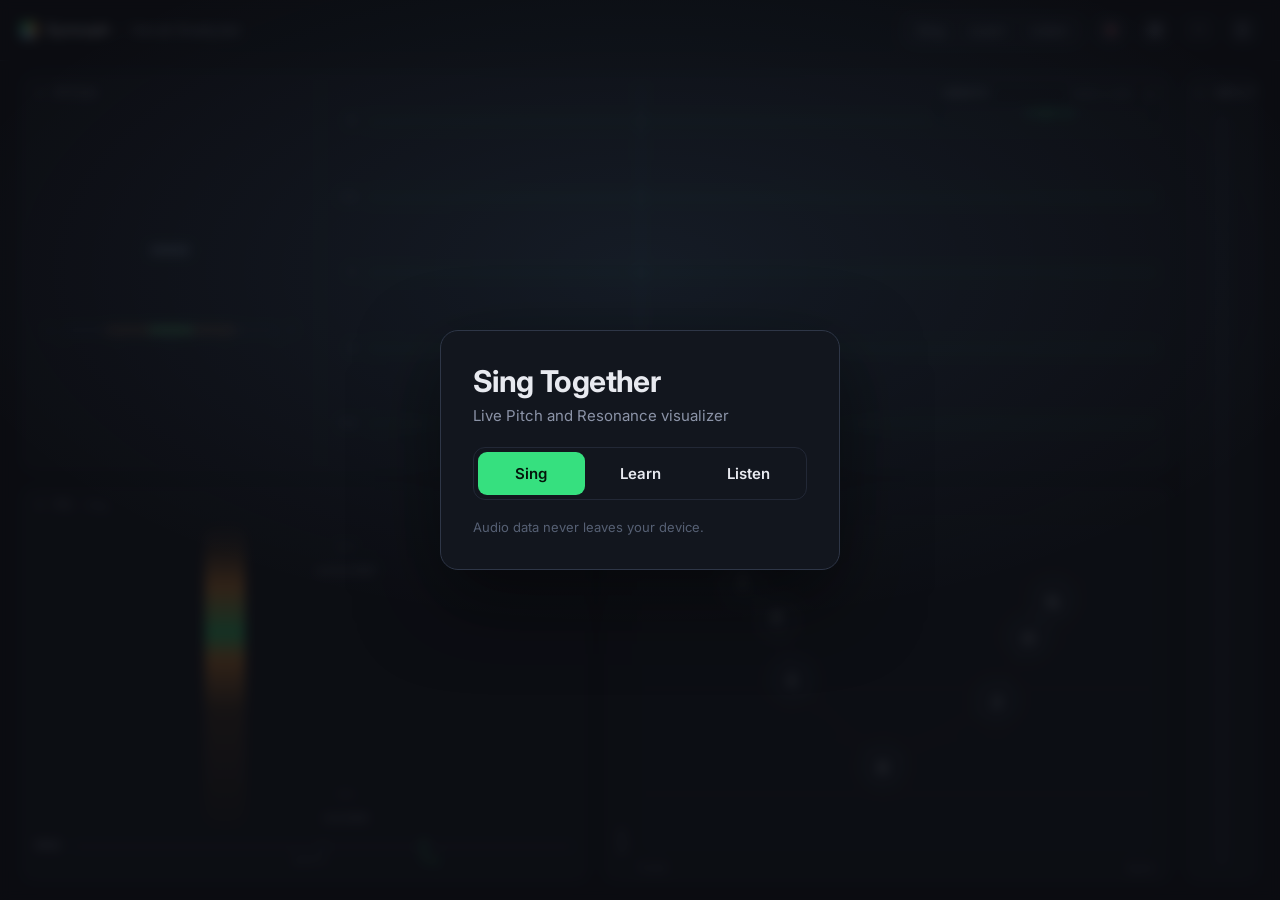
==== commit 4da4093f: "Phone fit for Learn; hideable header; Detail in Settings - Learn on a phone: staff 170 px, pitch 120" ====
--- a/index.html
+++ b/index.html
@@ -25,7 +25,6 @@
         <button role="radio" data-mode="synth" aria-checked="false" hidden title="Hear a synthesized voice with your own F0, F1, F2, F3 and volume"><svg class="spk-ico" viewBox="0 0 24 24" width="14" height="14" aria-hidden="true"><path d="M4 9.5h3.5L12 5.5v13l-4.5-4H4z" fill="currentColor"/><path d="M15.5 9a4 4 0 0 1 0 6M18 6.5a7.5 7.5 0 0 1 0 11" fill="none" stroke="currentColor" stroke-width="1.8" stroke-linecap="round"/></svg>Synthesize</button>
         <button role="radio" data-mode="listen" aria-checked="false" title="Listen to aria excerpts for each voice part"><svg class="spk-ico" viewBox="0 0 24 24" width="14" height="14" aria-hidden="true"><path d="M4 9.5h3.5L12 5.5v13l-4.5-4H4z" fill="currentColor"/><path d="M15.5 9a4 4 0 0 1 0 6M18 6.5a7.5 7.5 0 0 1 0 11" fill="none" stroke="currentColor" stroke-width="1.8" stroke-linecap="round"/></svg>Listen</button>
       </div>
-      <button class="toggle icon-toggle" id="detailToggle" aria-pressed="false" aria-label="Detail" title="Detail: Hz values, grids, spectrum, extra vowels"><svg viewBox="0 0 24 24" width="18" height="18" aria-hidden="true"><path d="M14 3H6a1 1 0 0 0-1 1v16a1 1 0 0 0 1 1h12a1 1 0 0 0 1-1v-7" fill="none" stroke="currentColor" stroke-width="1.8" stroke-linecap="round" stroke-linejoin="round"/><path d="M8 8h5M8 12h4M8 16h6" stroke="currentColor" stroke-width="1.6" stroke-linecap="round"/><path d="M19.5 3.5l1 1a1.2 1.2 0 0 1 0 1.7L14 12.7l-2.7.6.6-2.7 6.5-6.5a1.2 1.2 0 0 1 1.1-.6Z" fill="none" stroke="currentColor" stroke-width="1.6" stroke-linejoin="round"/></svg></button>
       <button id="feedbackBtn" class="toggle icon-toggle feedback-btn" aria-label="Record" title="Record up to 30 s of the dashboard and sound as a video"><svg viewBox="0 0 24 24" width="18" height="18" aria-hidden="true"><circle cx="12" cy="12" r="8.5" fill="none" stroke="currentColor" stroke-width="1.8"/><circle cx="12" cy="12" r="4.5" fill="#ff4d5e"/></svg></button>
       <div class="settings-wrap">
         <button id="settingsBtn" class="toggle icon-toggle" aria-haspopup="true" aria-expanded="false" aria-controls="settingsMenu" aria-label="Settings" title="Settings"><svg viewBox="0 0 24 24" width="18" height="18" aria-hidden="true"><path fill="currentColor" d="M19.4 13a7.6 7.6 0 0 0 0-2l2-1.6a.5.5 0 0 0 .1-.6l-1.9-3.3a.5.5 0 0 0-.6-.2l-2.4 1a7.4 7.4 0 0 0-1.7-1L14.5 2.7a.5.5 0 0 0-.5-.4h-3.8a.5.5 0 0 0-.5.4L9.4 5.3a7.4 7.4 0 0 0-1.7 1l-2.4-1a.5.5 0 0 0-.6.2L2.8 8.8a.5.5 0 0 0 .1.6L4.9 11a7.6 7.6 0 0 0 0 2l-2 1.6a.5.5 0 0 0-.1.6l1.9 3.3c.1.2.4.3.6.2l2.4-1c.5.4 1.1.7 1.7 1l.4 2.6c0 .2.3.4.5.4h3.8c.2 0 .5-.2.5-.4l.4-2.6c.6-.3 1.2-.6 1.7-1l2.4 1c.2.1.5 0 .6-.2l1.9-3.3a.5.5 0 0 0-.1-.6L19.4 13ZM12 15.5a3.5 3.5 0 1 1 0-7 3.5 3.5 0 0 1 0 7Z"/></svg></button>
@@ -38,6 +37,7 @@
           </div>
           <div id="voiceDetected" class="sm-note"></div>
           <div class="sm-sep"></div>
+          <button class="sm-row" id="detailToggle" aria-pressed="false" title="Detail: Hz values, grids, spectrum, extra vowels"><span>Detail</span><span class="switch" aria-hidden="true"></span></button>
           <button class="sm-row" id="quarterToggle" aria-pressed="false" title="Label quarter-tone pitches"><span>Quarter tones</span><span class="switch" aria-hidden="true"></span></button>
           <button class="sm-row" id="learnHelp" aria-pressed="false" title="In Learn, play the right note and the next one when you go wrong"><span>Pitch hints</span><span class="switch" aria-hidden="true"></span></button>
           <div class="sm-sep"></div>
@@ -46,10 +46,12 @@
           <button class="sm-row" id="langBtn" type="button" lang="zh-Hans">中文</button>
         </div>
       </div>
+      <button id="headerHide" class="toggle icon-toggle" title="Hide the header" aria-label="Hide the header"><svg viewBox="0 0 24 24" width="18" height="18" aria-hidden="true"><path d="M6 14l6-6 6 6" fill="none" stroke="currentColor" stroke-width="2" stroke-linecap="round" stroke-linejoin="round"/></svg></button>
       <button id="exitBtn" class="toggle icon-toggle exit-btn" aria-label="Exit to start page" title="Exit (stop and return to the start page)"><svg viewBox="0 0 24 24" width="18" height="18" aria-hidden="true"><path fill="none" stroke="currentColor" stroke-width="1.8" stroke-linecap="round" stroke-linejoin="round" d="M13 3H6a1 1 0 0 0-1 1v16a1 1 0 0 0 1 1h7M13 3l5 2v14l-5 2V3Z"/><circle cx="15.2" cy="12" r="0.9" fill="currentColor"/><path fill="none" stroke="currentColor" stroke-width="1.8" stroke-linecap="round" stroke-linejoin="round" d="M9 12H2.5m2.5-2.5L2.5 12 5 14.5"/></svg></button>
     </div>
   </header>
 
+  <button id="headerShow" class="header-tab" title="Show the header" aria-label="Show the header"><svg viewBox="0 0 24 24" width="16" height="16" aria-hidden="true"><path d="M6 10l6 6 6-6" fill="none" stroke="currentColor" stroke-width="2" stroke-linecap="round" stroke-linejoin="round"/></svg></button>
   <main id="dashboard" class="dashboard" aria-live="off">
     <section class="panel learn" id="learnPanel" hidden>
       <div class="panel-label">Learn</div>
@@ -245,7 +247,7 @@
 
         <h3>Controls</h3>
         <dl>
-          <dt><svg class="help-ico" viewBox="0 0 24 24" width="15" height="15" aria-hidden="true"><path d="M14 3H6a1 1 0 0 0-1 1v16a1 1 0 0 0 1 1h12a1 1 0 0 0 1-1v-7" fill="none" stroke="currentColor" stroke-width="1.8" stroke-linecap="round" stroke-linejoin="round"/><path d="M8 8h5M8 12h4M8 16h6" stroke="currentColor" stroke-width="1.6" stroke-linecap="round"/><path d="M19.5 3.5l1 1a1.2 1.2 0 0 1 0 1.7L14 12.7l-2.7.6.6-2.7 6.5-6.5a1.2 1.2 0 0 1 1.1-.6Z" fill="none" stroke="currentColor" stroke-width="1.6" stroke-linejoin="round"/></svg> Detail</dt><dd>Adds frequency values, grids, the ring spectrum and more vowels.</dd>
+          <dt><svg class="help-ico" viewBox="0 0 24 24" width="15" height="15" aria-hidden="true"><path fill="currentColor" d="M19.4 13a7.6 7.6 0 0 0 0-2l2-1.6a.5.5 0 0 0 .1-.6l-1.9-3.3a.5.5 0 0 0-.6-.2l-2.4 1a7.4 7.4 0 0 0-1.7-1L14.5 2.7a.5.5 0 0 0-.5-.4h-3.8a.5.5 0 0 0-.5.4L9.4 5.3a7.4 7.4 0 0 0-1.7 1l-2.4-1a.5.5 0 0 0-.6.2L2.8 8.8a.5.5 0 0 0 .1.6L4.9 11a7.6 7.6 0 0 0 0 2l-2 1.6a.5.5 0 0 0-.1.6l1.9 3.3c.1.2.4.3.6.2l2.4-1c.5.4 1.1.7 1.7 1l.4 2.6c0 .2.3.4.5.4h3.8c.2 0 .5-.2.5-.4l.4-2.6c.6-.3 1.2-.6 1.7-1l2.4 1c.2.1.5 0 .6-.2l1.9-3.3a.5.5 0 0 0-.1-.6L19.4 13ZM12 15.5a3.5 3.5 0 1 1 0-7 3.5 3.5 0 0 1 0 7Z"/></svg> Detail</dt><dd>Adds frequency values, grids, the ring spectrum and more vowels.</dd>
           <dt><svg class="help-ico" viewBox="0 0 24 24" width="15" height="15" aria-hidden="true"><circle cx="12" cy="12" r="8.5" fill="none" stroke="currentColor" stroke-width="1.8"/><circle cx="12" cy="12" r="4.5" fill="#ff4d5e"/></svg> Record</dt><dd>Saves a video of the display with its sound, up to 30 seconds long.</dd>
           <dt><svg class="help-ico" viewBox="0 0 24 24" width="15" height="15" aria-hidden="true"><path fill="currentColor" d="M19.4 13a7.6 7.6 0 0 0 0-2l2-1.6a.5.5 0 0 0 .1-.6l-1.9-3.3a.5.5 0 0 0-.6-.2l-2.4 1a7.4 7.4 0 0 0-1.7-1L14.5 2.7a.5.5 0 0 0-.5-.4h-3.8a.5.5 0 0 0-.5.4L9.4 5.3a7.4 7.4 0 0 0-1.7 1l-2.4-1a.5.5 0 0 0-.6.2L2.8 8.8a.5.5 0 0 0 .1.6L4.9 11a7.6 7.6 0 0 0 0 2l-2 1.6a.5.5 0 0 0-.1.6l1.9 3.3c.1.2.4.3.6.2l2.4-1c.5.4 1.1.7 1.7 1l.4 2.6c0 .2.3.4.5.4h3.8c.2 0 .5-.2.5-.4l.4-2.6c.6-.3 1.2-.6 1.7-1l2.4 1c.2.1.5 0 .6-.2l1.9-3.3a.5.5 0 0 0-.1-.6L19.4 13ZM12 15.5a3.5 3.5 0 1 1 0-7 3.5 3.5 0 0 1 0 7Z"/></svg> Voice range</dt><dd>Chooses which set of vowel circles is shown. <i>High</i>: sopranos/altos. <i>Low</i>: tenors/basses. <i>Auto</i>: detect automatically.</dd>
           <dt><svg class="help-ico" viewBox="0 0 24 24" width="15" height="15" aria-hidden="true"><path fill="currentColor" d="M19.4 13a7.6 7.6 0 0 0 0-2l2-1.6a.5.5 0 0 0 .1-.6l-1.9-3.3a.5.5 0 0 0-.6-.2l-2.4 1a7.4 7.4 0 0 0-1.7-1L14.5 2.7a.5.5 0 0 0-.5-.4h-3.8a.5.5 0 0 0-.5.4L9.4 5.3a7.4 7.4 0 0 0-1.7 1l-2.4-1a.5.5 0 0 0-.6.2L2.8 8.8a.5.5 0 0 0 .1.6L4.9 11a7.6 7.6 0 0 0 0 2l-2 1.6a.5.5 0 0 0-.1.6l1.9 3.3c.1.2.4.3.6.2l2.4-1c.5.4 1.1.7 1.7 1l.4 2.6c0 .2.3.4.5.4h3.8c.2 0 .5-.2.5-.4l.4-2.6c.6-.3 1.2-.6 1.7-1l2.4 1c.2.1.5 0 .6-.2l1.9-3.3a.5.5 0 0 0-.1-.6L19.4 13ZM12 15.5a3.5 3.5 0 1 1 0-7 3.5 3.5 0 0 1 0 7Z"/></svg> Quarter tones</dt><dd>The F0 meter includes pitches that lie halfway between semitones.</dd>
@@ -325,7 +327,7 @@
 
         <h3>控制</h3>
         <dl>
-          <dt><svg class="help-ico" viewBox="0 0 24 24" width="15" height="15" aria-hidden="true"><path d="M14 3H6a1 1 0 0 0-1 1v16a1 1 0 0 0 1 1h12a1 1 0 0 0 1-1v-7" fill="none" stroke="currentColor" stroke-width="1.8" stroke-linecap="round" stroke-linejoin="round"/><path d="M8 8h5M8 12h4M8 16h6" stroke="currentColor" stroke-width="1.6" stroke-linecap="round"/><path d="M19.5 3.5l1 1a1.2 1.2 0 0 1 0 1.7L14 12.7l-2.7.6.6-2.7 6.5-6.5a1.2 1.2 0 0 1 1.1-.6Z" fill="none" stroke="currentColor" stroke-width="1.6" stroke-linejoin="round"/></svg> 详细</dt><dd>增加频率数值、网格、共鸣频谱和更多元音。</dd>
+          <dt><svg class="help-ico" viewBox="0 0 24 24" width="15" height="15" aria-hidden="true"><path fill="currentColor" d="M19.4 13a7.6 7.6 0 0 0 0-2l2-1.6a.5.5 0 0 0 .1-.6l-1.9-3.3a.5.5 0 0 0-.6-.2l-2.4 1a7.4 7.4 0 0 0-1.7-1L14.5 2.7a.5.5 0 0 0-.5-.4h-3.8a.5.5 0 0 0-.5.4L9.4 5.3a7.4 7.4 0 0 0-1.7 1l-2.4-1a.5.5 0 0 0-.6.2L2.8 8.8a.5.5 0 0 0 .1.6L4.9 11a7.6 7.6 0 0 0 0 2l-2 1.6a.5.5 0 0 0-.1.6l1.9 3.3c.1.2.4.3.6.2l2.4-1c.5.4 1.1.7 1.7 1l.4 2.6c0 .2.3.4.5.4h3.8c.2 0 .5-.2.5-.4l.4-2.6c.6-.3 1.2-.6 1.7-1l2.4 1c.2.1.5 0 .6-.2l1.9-3.3a.5.5 0 0 0-.1-.6L19.4 13ZM12 15.5a3.5 3.5 0 1 1 0-7 3.5 3.5 0 0 1 0 7Z"/></svg> 详细</dt><dd>增加频率数值、网格、共鸣频谱和更多元音。</dd>
           <dt><svg class="help-ico" viewBox="0 0 24 24" width="15" height="15" aria-hidden="true"><circle cx="12" cy="12" r="8.5" fill="none" stroke="currentColor" stroke-width="1.8"/><circle cx="12" cy="12" r="4.5" fill="#ff4d5e"/></svg> 录制</dt><dd>把画面和声音录成视频，最长 30 秒。</dd>
           <dt><svg class="help-ico" viewBox="0 0 24 24" width="15" height="15" aria-hidden="true"><path fill="currentColor" d="M19.4 13a7.6 7.6 0 0 0 0-2l2-1.6a.5.5 0 0 0 .1-.6l-1.9-3.3a.5.5 0 0 0-.6-.2l-2.4 1a7.4 7.4 0 0 0-1.7-1L14.5 2.7a.5.5 0 0 0-.5-.4h-3.8a.5.5 0 0 0-.5.4L9.4 5.3a7.4 7.4 0 0 0-1.7 1l-2.4-1a.5.5 0 0 0-.6.2L2.8 8.8a.5.5 0 0 0 .1.6L4.9 11a7.6 7.6 0 0 0 0 2l-2 1.6a.5.5 0 0 0-.1.6l1.9 3.3c.1.2.4.3.6.2l2.4-1c.5.4 1.1.7 1.7 1l.4 2.6c0 .2.3.4.5.4h3.8c.2 0 .5-.2.5-.4l.4-2.6c.6-.3 1.2-.6 1.7-1l2.4 1c.2.1.5 0 .6-.2l1.9-3.3a.5.5 0 0 0-.1-.6L19.4 13ZM12 15.5a3.5 3.5 0 1 1 0-7 3.5 3.5 0 0 1 0 7Z"/></svg> 音域</dt><dd>选择显示哪一组元音圆圈。<i>高</i>：女高音/女低音。<i>低</i>：男高音/男低音。<i>自动</i>：自动检测。</dd>
           <dt><svg class="help-ico" viewBox="0 0 24 24" width="15" height="15" aria-hidden="true"><path fill="currentColor" d="M19.4 13a7.6 7.6 0 0 0 0-2l2-1.6a.5.5 0 0 0 .1-.6l-1.9-3.3a.5.5 0 0 0-.6-.2l-2.4 1a7.4 7.4 0 0 0-1.7-1L14.5 2.7a.5.5 0 0 0-.5-.4h-3.8a.5.5 0 0 0-.5.4L9.4 5.3a7.4 7.4 0 0 0-1.7 1l-2.4-1a.5.5 0 0 0-.6.2L2.8 8.8a.5.5 0 0 0 .1.6L4.9 11a7.6 7.6 0 0 0 0 2l-2 1.6a.5.5 0 0 0-.1.6l1.9 3.3c.1.2.4.3.6.2l2.4-1c.5.4 1.1.7 1.7 1l.4 2.6c0 .2.3.4.5.4h3.8c.2 0 .5-.2.5-.4l.4-2.6c.6-.3 1.2-.6 1.7-1l2.4 1c.2.1.5 0 .6-.2l1.9-3.3a.5.5 0 0 0-.1-.6L19.4 13ZM12 15.5a3.5 3.5 0 1 1 0-7 3.5 3.5 0 0 1 0 7Z"/></svg> 四分音</dt><dd>F0 表会标出两个半音正中间的音高。</dd>
--- a/styles.css
+++ b/styles.css
@@ -32,6 +32,11 @@
 }
 
 /* ---------- top bar ---------- */
+body.header-hidden .topbar { display: none; }
+.header-tab { display: none; position: fixed; top: 0; left: 50%; transform: translateX(-50%); z-index: 40; width: 46px; height: 18px;
+  padding: 0; border: 1px solid var(--line-strong); border-top: 0; border-radius: 0 0 10px 10px; background: var(--panel-2); color: var(--muted); cursor: pointer; }
+.header-tab svg { display: block; margin: 0 auto; }
+body.header-hidden .header-tab { display: block; }
 .topbar {
   display: flex; align-items: center; justify-content: space-between; gap: 12px;
   padding: 12px 20px; border-bottom: 1px solid var(--line);
@@ -122,6 +127,17 @@
 #learnCanvas { touch-action: pan-y; } /* horizontal drags scroll the staff; vertical ones scroll the page */
 @media (min-width: 761px) { body.learn-on .panel.collapsed:not(.learn) .panel-label { writing-mode: vertical-rl; left: 9px; } }
 body:not(.learn-on) #learnHelp { display: none; } /* Pitch hints: a Learn setting */
+/* Learn on a phone: compact panels so everything fits one screen; pitch readout beside its trace */
+@media (max-width: 760px) {
+  body.learn-on .tuner { grid-template-columns: 104px minmax(0, 1fr); grid-template-rows: minmax(0, 1fr); }
+  body.learn-on .tuner-readout { border-bottom: 0; border-right: 1px solid var(--line); padding: 22px 6px 6px; gap: 0; }
+  body.learn-on .note { font-size: 40px; }
+  body.learn-on .note .oct { font-size: 15px; margin: 4px 0 0 2px; }
+  body.learn-on .tune-state { font-size: 12px; height: 16px; }
+  body.learn-on .tuner .gauge { height: 26px; margin-top: 2px; }
+  body.learn-on .vib-wrap { display: none; }
+  body.learn-on .dashboard { padding-top: 8px; gap: 8px; }
+}
 /* Writing a phrase: the keyboard panel replaces Pitch / vowel / F3; the toolbar keeps Play, Undo and the pencil */
 .keys { grid-area: keys; display: none; flex-direction: column; padding: 8px 10px 10px; gap: 8px; }
 body.learn-edit .keys { display: flex; }
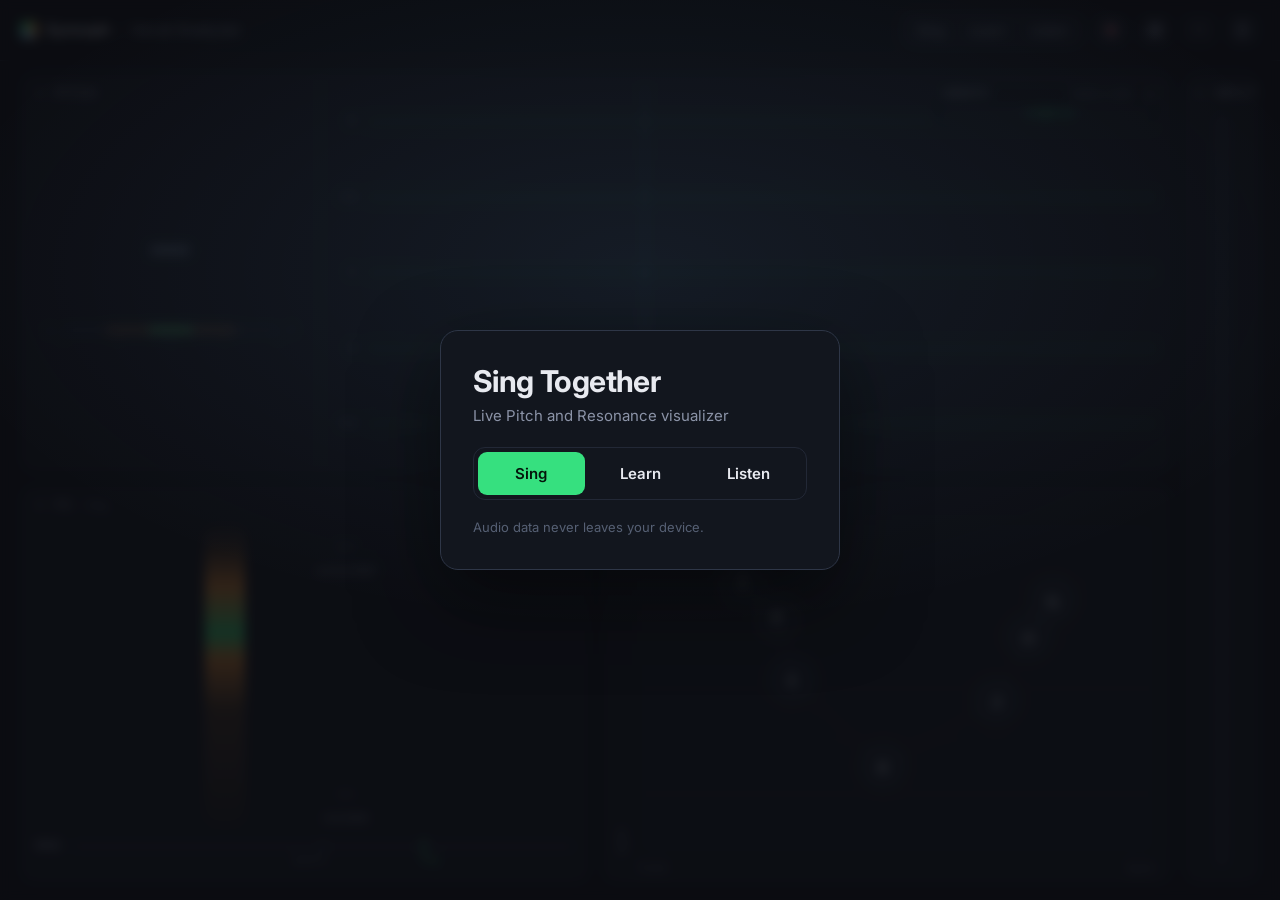
==== commit 41607772: "Learn: record every attempt by default; Assist toggle; roomier F3 on phones - Each attempt is record" ====
--- a/index.html
+++ b/index.html
@@ -39,7 +39,6 @@
           <div class="sm-sep"></div>
           <button class="sm-row" id="detailToggle" aria-pressed="false" title="Detail: Hz values, grids, spectrum, extra vowels"><span>Detail</span><span class="switch" aria-hidden="true"></span></button>
           <button class="sm-row" id="quarterToggle" aria-pressed="false" title="Label quarter-tone pitches"><span>Quarter tones</span><span class="switch" aria-hidden="true"></span></button>
-          <button class="sm-row" id="learnHelp" aria-pressed="false" title="In Learn, play the right note and the next one when you go wrong"><span>Pitch hints</span><span class="switch" aria-hidden="true"></span></button>
           <div class="sm-sep"></div>
           <button class="sm-row" id="calibToggle" aria-pressed="false"><span>Calibrate vowels…</span></button>
           <button class="sm-row" id="helpBtn"><span>Help &amp; sources…</span></button>
@@ -54,13 +53,13 @@
   <button id="headerShow" class="header-tab" title="Show the header" aria-label="Show the header"><svg viewBox="0 0 24 24" width="16" height="16" aria-hidden="true"><path d="M6 10l6 6 6-6" fill="none" stroke="currentColor" stroke-width="2" stroke-linecap="round" stroke-linejoin="round"/></svg></button>
   <main id="dashboard" class="dashboard" aria-live="off">
     <section class="panel learn" id="learnPanel" hidden>
-      <div class="panel-label">Learn</div>
+      <div class="panel-label">Learn <span id="learnRec" class="rec-ind" hidden title="Recording" aria-label="Recording"></span></div>
       <div class="learn-tools">
         <span id="learnScore" class="learn-score"></span>
         <button id="learnRetry" class="toggle icon-toggle" title="Start again" aria-label="Start again"><svg viewBox="0 0 24 24" width="18" height="18" aria-hidden="true"><path d="M4 12a8 8 0 1 0 2.34-5.66M4 4v5h5" fill="none" stroke="currentColor" stroke-width="1.9" stroke-linecap="round" stroke-linejoin="round"/></svg></button>
         <button id="learnPlay" class="toggle icon-toggle play-btn" aria-pressed="false" title="Play the melody" aria-label="Play the melody"><svg viewBox="0 0 24 24" width="18" height="18" aria-hidden="true"><path class="play-tri" d="M8 5.5v13l10.5-6.5z" fill="currentColor"/><rect class="stop-sq" x="7" y="7" width="10" height="10" rx="1.5" fill="currentColor"/></svg></button>
         <button id="learnUndo" class="toggle icon-toggle" title="Undo" aria-label="Undo"><svg viewBox="0 0 24 24" width="18" height="18" aria-hidden="true"><path d="M9 7H15a5 5 0 0 1 0 10H8" fill="none" stroke="currentColor" stroke-width="1.9" stroke-linecap="round"/><path d="M12 3.5 8.5 7 12 10.5" fill="none" stroke="currentColor" stroke-width="1.9" stroke-linecap="round" stroke-linejoin="round"/></svg></button>
-        <button id="learnPerf" class="toggle icon-toggle perf-btn" aria-pressed="false" title="Performance: record one take, then hear it with the right notes" aria-label="Performance"><svg viewBox="0 0 24 24" width="18" height="18" aria-hidden="true"><circle cx="8.6" cy="7.6" r="4.9" fill="currentColor"/><path d="M5.9 3.6l5.3 5.3M4.4 5.6l4.9 4.9M7.9 2.9l4 4" stroke="var(--panel)" stroke-width="1" opacity=".7"/><path d="M11.7 11 15.6 14.9" stroke="currentColor" stroke-width="3.2" stroke-linecap="round"/><path d="M16 15.4c1.4 1.4-.6 2.4.8 3.8s2.4-.6 3.8.8-.2 1.9.4 2.6" fill="none" stroke="currentColor" stroke-width="1.3" stroke-linecap="round"/><circle class="rec-dot" cx="4.2" cy="19.6" r="2.6" fill="#ff4d5e"/></svg></button>
+        <button id="learnHelp" class="toggle icon-toggle" aria-pressed="false" title="Assist: play the right note when you go wrong (attempts are not recorded)" aria-label="Assist"><svg viewBox="0 0 24 24" width="18" height="18" aria-hidden="true"><path d="M11.2 19.5H8.6A5.6 5.6 0 0 1 3 13.9V8.6a1.3 1.3 0 0 1 2.6 0v3.6" fill="none" stroke="currentColor" stroke-width="1.7" stroke-linecap="round" stroke-linejoin="round"/><path d="M11.2 19.5v-4.3c0-.9-.4-1.7-1-2.3L7.4 10.4a1.25 1.25 0 0 0-1.8 1.8l2.2 2.4" fill="none" stroke="currentColor" stroke-width="1.7" stroke-linecap="round" stroke-linejoin="round"/><path d="M12.8 19.5h2.6a5.6 5.6 0 0 0 5.6-5.6V8.6a1.3 1.3 0 0 0-2.6 0v3.6" fill="none" stroke="currentColor" stroke-width="1.7" stroke-linecap="round" stroke-linejoin="round"/><path d="M12.8 19.5v-4.3c0-.9.4-1.7 1-2.3l2.8-2.5a1.25 1.25 0 0 1 1.8 1.8l-2.2 2.4" fill="none" stroke="currentColor" stroke-width="1.7" stroke-linecap="round" stroke-linejoin="round"/><circle cx="12" cy="5.2" r="1.6" fill="currentColor"/></svg></button>
         <button id="learnEdit" class="toggle icon-toggle" aria-pressed="false" title="Write your own phrase" aria-label="Write your own phrase"><svg viewBox="0 0 24 24" width="18" height="18" aria-hidden="true"><path d="M4 20l1-4.5L15.8 4.7a1.8 1.8 0 0 1 2.5 0l1 1a1.8 1.8 0 0 1 0 2.5L8.5 19z" fill="none" stroke="currentColor" stroke-width="1.8" stroke-linejoin="round"/><path d="M13.8 6.7l3.5 3.5" stroke="currentColor" stroke-width="1.8"/></svg></button>
         <div class="learn-menu split-btn">
           <button id="learnReroll" class="split-main" title="New phrase" aria-label="New phrase"><svg viewBox="0 0 24 24" width="19" height="19" aria-hidden="true"><g transform="rotate(-14 7.5 13.5)"><rect x="2.2" y="8.2" width="10.6" height="10.6" rx="2.4" fill="none" stroke="currentColor" stroke-width="1.6"/><circle cx="5.3" cy="11.3" r="1.1" fill="currentColor"/><circle cx="9.7" cy="15.7" r="1.1" fill="currentColor"/></g><g transform="rotate(12 16 9)"><rect x="10.7" y="3.7" width="10.6" height="10.6" rx="2.4" fill="var(--panel)" stroke="currentColor" stroke-width="1.6"/><circle cx="13.6" cy="6.6" r="1.05" fill="currentColor"/><circle cx="16" cy="9" r="1.05" fill="currentColor"/><circle cx="18.4" cy="11.4" r="1.05" fill="currentColor"/></g></svg></button>
@@ -247,22 +246,9 @@
 
         <h3>Controls</h3>
         <dl>
-          <dt><svg class="help-ico" viewBox="0 0 24 24" width="15" height="15" aria-hidden="true"><path fill="currentColor" d="M19.4 13a7.6 7.6 0 0 0 0-2l2-1.6a.5.5 0 0 0 .1-.6l-1.9-3.3a.5.5 0 0 0-.6-.2l-2.4 1a7.4 7.4 0 0 0-1.7-1L14.5 2.7a.5.5 0 0 0-.5-.4h-3.8a.5.5 0 0 0-.5.4L9.4 5.3a7.4 7.4 0 0 0-1.7 1l-2.4-1a.5.5 0 0 0-.6.2L2.8 8.8a.5.5 0 0 0 .1.6L4.9 11a7.6 7.6 0 0 0 0 2l-2 1.6a.5.5 0 0 0-.1.6l1.9 3.3c.1.2.4.3.6.2l2.4-1c.5.4 1.1.7 1.7 1l.4 2.6c0 .2.3.4.5.4h3.8c.2 0 .5-.2.5-.4l.4-2.6c.6-.3 1.2-.6 1.7-1l2.4 1c.2.1.5 0 .6-.2l1.9-3.3a.5.5 0 0 0-.1-.6L19.4 13ZM12 15.5a3.5 3.5 0 1 1 0-7 3.5 3.5 0 0 1 0 7Z"/></svg> Detail</dt><dd>Adds frequency values, grids, the ring spectrum and more vowels.</dd>
-          <dt><svg class="help-ico" viewBox="0 0 24 24" width="15" height="15" aria-hidden="true"><circle cx="12" cy="12" r="8.5" fill="none" stroke="currentColor" stroke-width="1.8"/><circle cx="12" cy="12" r="4.5" fill="#ff4d5e"/></svg> Record</dt><dd>Saves a video of the display with its sound, up to 30 seconds long.</dd>
-          <dt><svg class="help-ico" viewBox="0 0 24 24" width="15" height="15" aria-hidden="true"><path fill="currentColor" d="M19.4 13a7.6 7.6 0 0 0 0-2l2-1.6a.5.5 0 0 0 .1-.6l-1.9-3.3a.5.5 0 0 0-.6-.2l-2.4 1a7.4 7.4 0 0 0-1.7-1L14.5 2.7a.5.5 0 0 0-.5-.4h-3.8a.5.5 0 0 0-.5.4L9.4 5.3a7.4 7.4 0 0 0-1.7 1l-2.4-1a.5.5 0 0 0-.6.2L2.8 8.8a.5.5 0 0 0 .1.6L4.9 11a7.6 7.6 0 0 0 0 2l-2 1.6a.5.5 0 0 0-.1.6l1.9 3.3c.1.2.4.3.6.2l2.4-1c.5.4 1.1.7 1.7 1l.4 2.6c0 .2.3.4.5.4h3.8c.2 0 .5-.2.5-.4l.4-2.6c.6-.3 1.2-.6 1.7-1l2.4 1c.2.1.5 0 .6-.2l1.9-3.3a.5.5 0 0 0-.1-.6L19.4 13ZM12 15.5a3.5 3.5 0 1 1 0-7 3.5 3.5 0 0 1 0 7Z"/></svg> Voice range</dt><dd>Chooses which set of vowel circles is shown. <i>High</i>: sopranos/altos. <i>Low</i>: tenors/basses. <i>Auto</i>: detect automatically.</dd>
-          <dt><svg class="help-ico" viewBox="0 0 24 24" width="15" height="15" aria-hidden="true"><path fill="currentColor" d="M19.4 13a7.6 7.6 0 0 0 0-2l2-1.6a.5.5 0 0 0 .1-.6l-1.9-3.3a.5.5 0 0 0-.6-.2l-2.4 1a7.4 7.4 0 0 0-1.7-1L14.5 2.7a.5.5 0 0 0-.5-.4h-3.8a.5.5 0 0 0-.5.4L9.4 5.3a7.4 7.4 0 0 0-1.7 1l-2.4-1a.5.5 0 0 0-.6.2L2.8 8.8a.5.5 0 0 0 .1.6L4.9 11a7.6 7.6 0 0 0 0 2l-2 1.6a.5.5 0 0 0-.1.6l1.9 3.3c.1.2.4.3.6.2l2.4-1c.5.4 1.1.7 1.7 1l.4 2.6c0 .2.3.4.5.4h3.8c.2 0 .5-.2.5-.4l.4-2.6c.6-.3 1.2-.6 1.7-1l2.4 1c.2.1.5 0 .6-.2l1.9-3.3a.5.5 0 0 0-.1-.6L19.4 13ZM12 15.5a3.5 3.5 0 1 1 0-7 3.5 3.5 0 0 1 0 7Z"/></svg> Quarter tones</dt><dd>The F0 meter includes pitches that lie halfway between semitones.</dd>
-          <dt><svg class="help-ico" viewBox="0 0 24 24" width="15" height="15" aria-hidden="true"><path fill="currentColor" d="M19.4 13a7.6 7.6 0 0 0 0-2l2-1.6a.5.5 0 0 0 .1-.6l-1.9-3.3a.5.5 0 0 0-.6-.2l-2.4 1a7.4 7.4 0 0 0-1.7-1L14.5 2.7a.5.5 0 0 0-.5-.4h-3.8a.5.5 0 0 0-.5.4L9.4 5.3a7.4 7.4 0 0 0-1.7 1l-2.4-1a.5.5 0 0 0-.6.2L2.8 8.8a.5.5 0 0 0 .1.6L4.9 11a7.6 7.6 0 0 0 0 2l-2 1.6a.5.5 0 0 0-.1.6l1.9 3.3c.1.2.4.3.6.2l2.4-1c.5.4 1.1.7 1.7 1l.4 2.6c0 .2.3.4.5.4h3.8c.2 0 .5-.2.5-.4l.4-2.6c.6-.3 1.2-.6 1.7-1l2.4 1c.2.1.5 0 .6-.2l1.9-3.3a.5.5 0 0 0-.1-.6L19.4 13ZM12 15.5a3.5 3.5 0 1 1 0-7 3.5 3.5 0 0 1 0 7Z"/></svg> Calibrate vowels</dt><dd>Records your own vowels to replace the standard circles.</dd>
-        </dl>
-
-        <h3>Learn</h3>
-        <p>Sing the phrase on the staff. The light bar marks your place: it waits at each note until you sing it and moves on as soon as you reach the next one. Each note turns green when you sing it within 25 cents, purple when it is flat and yellow when it is sharp. You can sing in any octave. Tap any note to hear its pitch.</p>
-        <dl>
-          <dt><svg class="help-ico" viewBox="0 0 24 24" width="15" height="15" aria-hidden="true"><path d="M4 12a8 8 0 1 0 2.34-5.66M4 4v5h5" fill="none" stroke="currentColor" stroke-width="1.9" stroke-linecap="round" stroke-linejoin="round"/></svg> Start again</dt><dd>Clears the colours and returns to the first note.</dd>
-          <dt><svg class="help-ico" viewBox="0 0 24 24" width="15" height="15" aria-hidden="true"><path d="M8 5.5v13l10.5-6.5z" fill="currentColor"/></svg> Play</dt><dd>Plays the phrase. With words, a synthesized voice sings them: each syllable's vowel lands on the beat and its consonants come just before. Your singing is not followed while it plays. After a performance, it replays your take.</dd>
-          <dt><svg class="help-ico" viewBox="0 0 24 24" width="15" height="15" aria-hidden="true"><circle cx="8.6" cy="7.6" r="4.9" fill="currentColor"/><path d="M5.9 3.6l5.3 5.3M4.4 5.6l4.9 4.9M7.9 2.9l4 4" stroke="var(--panel)" stroke-width="1" opacity=".7"/><path d="M11.7 11 15.6 14.9" stroke="currentColor" stroke-width="3.2" stroke-linecap="round"/><path d="M16 15.4c1.4 1.4-.6 2.4.8 3.8s2.4-.6 3.8.8-.2 1.9.4 2.6" fill="none" stroke="currentColor" stroke-width="1.3" stroke-linecap="round"/></svg> Performance</dt><dd>Press before you sing. Your voice is recorded until you finish the last note, then played back with the right notes underneath, each starting where you started it. During the playback the panels show what you sang; the written note is a dashed line on the pitch trace, and the written vowel is marked <i>ref</i> on the vowel chart and on the F3 bar.</dd>
-          <dt><svg class="help-ico" viewBox="0 0 24 24" width="15" height="15" aria-hidden="true"><g transform="rotate(-14 7.5 13.5)"><rect x="2.2" y="8.2" width="10.6" height="10.6" rx="2.4" fill="none" stroke="currentColor" stroke-width="1.6"/><circle cx="5.3" cy="11.3" r="1.1" fill="currentColor"/><circle cx="9.7" cy="15.7" r="1.1" fill="currentColor"/></g><g transform="rotate(12 16 9)"><rect x="10.7" y="3.7" width="10.6" height="10.6" rx="2.4" fill="var(--panel)" stroke="currentColor" stroke-width="1.6"/><circle cx="13.6" cy="6.6" r="1.05" fill="currentColor"/><circle cx="16" cy="9" r="1.05" fill="currentColor"/><circle cx="18.4" cy="11.4" r="1.05" fill="currentColor"/></g></svg> New phrase</dt><dd>Makes a new phrase. The arrow beside it opens its settings; use ‹ › to move between the pages.<br><i>Pitch</i>: <i>Atonal</i> or <i>Tonal</i>.<br><i>Atonal</i>: choose the intervals for short phrases, or a chapter of <i>Modus Novus</i> (Lars Edlund) for longer phrases in that chapter's intervals. Chapter 1 uses minor and major seconds and the perfect fourth.<br><i>Tonal</i>: choose a style. Pentatonic, diatonic (major or minor), blues, chromatic (diatonic with chromatic approach notes) or modern (church modes, whole-tone and octatonic scales). Tonal phrases have a key signature and end on the tonic.<br><i>Rhythm</i>: the note values to use, from sixteenth to whole notes, and whether to include dotted notes, triplets and ties. In compound time (6/8, 9/8, 12/8) and 6/4, dotted notes a whole number of beats long, such as the dotted quarter and dotted half in 6/8, are basic values and stay available; <i>Dotted</i> adds dotted rhythms within the beat and dotted notes in simple time.<br><i>Tempo</i>: the time signatures (cut time, 3/4, 4/4, 6/8 and others), whether the time signature may change within a phrase, and the range of bars, from 1 to 30 (3 to 10 to start with).<br><i>Language</i>: words under the notes in Italian, German, French, English, Russian (Cyrillic, or Latin letters with the stressed vowel marked) or Chinese (simplified or traditional, with pinyin), or no words. The verses are public-domain poems and songs, set so that stressed syllables fall on strong beats.</dd>
-          <dt><svg class="help-ico" viewBox="0 0 24 24" width="15" height="15" aria-hidden="true"><path fill="currentColor" d="M19.4 13a7.6 7.6 0 0 0 0-2l2-1.6a.5.5 0 0 0 .1-.6l-1.9-3.3a.5.5 0 0 0-.6-.2l-2.4 1a7.4 7.4 0 0 0-1.7-1L14.5 2.7a.5.5 0 0 0-.5-.4h-3.8a.5.5 0 0 0-.5.4L9.4 5.3a7.4 7.4 0 0 0-1.7 1l-2.4-1a.5.5 0 0 0-.6.2L2.8 8.8a.5.5 0 0 0 .1.6L4.9 11a7.6 7.6 0 0 0 0 2l-2 1.6a.5.5 0 0 0-.1.6l1.9 3.3c.1.2.4.3.6.2l2.4-1c.5.4 1.1.7 1.7 1l.4 2.6c0 .2.3.4.5.4h3.8c.2 0 .5-.2.5-.4l.4-2.6c.6-.3 1.2-.6 1.7-1l2.4 1c.2.1.5 0 .6-.2l1.9-3.3a.5.5 0 0 0-.1-.6L19.4 13ZM12 15.5a3.5 3.5 0 1 1 0-7 3.5 3.5 0 0 1 0 7Z"/></svg> Pitch hints</dt><dd>When you sing a wrong note or hold one out of tune, plays the right note and the next one. Hints are off during a performance.</dd>
-        </dl>
+          
+        </dl>
+        <p>Each attempt is recorded from your first note to your last (a red dot beside <i>Learn</i> shows it), then played back with the right notes underneath, each starting where you started it. During the playback the panels show what you sang; the written note is a dashed line on the pitch trace, and the written vowel is marked <i>ref</i> on the vowel chart and F3 bar.</p>
         <p>Long phrases scroll on their own as you sing. You can also drag or scroll them.</p>
         <p><b>Writing your own phrase.</b> The pencil <svg viewBox="0 0 24 24" width="15" height="15" class="help-ico" aria-hidden="true"><path d="M4 20l1-4.5L15.8 4.7a1.8 1.8 0 0 1 2.5 0l1 1a1.8 1.8 0 0 1 0 2.5L8.5 19z" fill="none" stroke="currentColor" stroke-width="1.8" stroke-linejoin="round"/><path d="M13.8 6.7l3.5 3.5" stroke="currentColor" stroke-width="1.8"/></svg> opens the phrase on the staff for editing, and a keyboard replaces the Pitch panel. The first button shows the note length in use (a quarter to start); tap it to choose another and, beside the lengths, the dot; then tap keys: each note goes after the selected one. Tap a note or rest on the staff to select it; ▲ and ▼ move it a semitone (▲ spells it with a sharp, ▼ with a flat), ⌫ deletes it, and choosing a length changes it. The second button shows the time signature; tap it to choose another (the bars are redrawn). <i>+Bar</i> adds a bar of rest to fill with notes, <i>−Bar</i> removes the last bar, and the bin clears everything, leaving one empty bar. Undo steps back. Press the pencil again to practise what you wrote.</p>
       </div>
@@ -327,22 +313,9 @@
 
         <h3>控制</h3>
         <dl>
-          <dt><svg class="help-ico" viewBox="0 0 24 24" width="15" height="15" aria-hidden="true"><path fill="currentColor" d="M19.4 13a7.6 7.6 0 0 0 0-2l2-1.6a.5.5 0 0 0 .1-.6l-1.9-3.3a.5.5 0 0 0-.6-.2l-2.4 1a7.4 7.4 0 0 0-1.7-1L14.5 2.7a.5.5 0 0 0-.5-.4h-3.8a.5.5 0 0 0-.5.4L9.4 5.3a7.4 7.4 0 0 0-1.7 1l-2.4-1a.5.5 0 0 0-.6.2L2.8 8.8a.5.5 0 0 0 .1.6L4.9 11a7.6 7.6 0 0 0 0 2l-2 1.6a.5.5 0 0 0-.1.6l1.9 3.3c.1.2.4.3.6.2l2.4-1c.5.4 1.1.7 1.7 1l.4 2.6c0 .2.3.4.5.4h3.8c.2 0 .5-.2.5-.4l.4-2.6c.6-.3 1.2-.6 1.7-1l2.4 1c.2.1.5 0 .6-.2l1.9-3.3a.5.5 0 0 0-.1-.6L19.4 13ZM12 15.5a3.5 3.5 0 1 1 0-7 3.5 3.5 0 0 1 0 7Z"/></svg> 详细</dt><dd>增加频率数值、网格、共鸣频谱和更多元音。</dd>
-          <dt><svg class="help-ico" viewBox="0 0 24 24" width="15" height="15" aria-hidden="true"><circle cx="12" cy="12" r="8.5" fill="none" stroke="currentColor" stroke-width="1.8"/><circle cx="12" cy="12" r="4.5" fill="#ff4d5e"/></svg> 录制</dt><dd>把画面和声音录成视频，最长 30 秒。</dd>
-          <dt><svg class="help-ico" viewBox="0 0 24 24" width="15" height="15" aria-hidden="true"><path fill="currentColor" d="M19.4 13a7.6 7.6 0 0 0 0-2l2-1.6a.5.5 0 0 0 .1-.6l-1.9-3.3a.5.5 0 0 0-.6-.2l-2.4 1a7.4 7.4 0 0 0-1.7-1L14.5 2.7a.5.5 0 0 0-.5-.4h-3.8a.5.5 0 0 0-.5.4L9.4 5.3a7.4 7.4 0 0 0-1.7 1l-2.4-1a.5.5 0 0 0-.6.2L2.8 8.8a.5.5 0 0 0 .1.6L4.9 11a7.6 7.6 0 0 0 0 2l-2 1.6a.5.5 0 0 0-.1.6l1.9 3.3c.1.2.4.3.6.2l2.4-1c.5.4 1.1.7 1.7 1l.4 2.6c0 .2.3.4.5.4h3.8c.2 0 .5-.2.5-.4l.4-2.6c.6-.3 1.2-.6 1.7-1l2.4 1c.2.1.5 0 .6-.2l1.9-3.3a.5.5 0 0 0-.1-.6L19.4 13ZM12 15.5a3.5 3.5 0 1 1 0-7 3.5 3.5 0 0 1 0 7Z"/></svg> 音域</dt><dd>选择显示哪一组元音圆圈。<i>高</i>：女高音/女低音。<i>低</i>：男高音/男低音。<i>自动</i>：自动检测。</dd>
-          <dt><svg class="help-ico" viewBox="0 0 24 24" width="15" height="15" aria-hidden="true"><path fill="currentColor" d="M19.4 13a7.6 7.6 0 0 0 0-2l2-1.6a.5.5 0 0 0 .1-.6l-1.9-3.3a.5.5 0 0 0-.6-.2l-2.4 1a7.4 7.4 0 0 0-1.7-1L14.5 2.7a.5.5 0 0 0-.5-.4h-3.8a.5.5 0 0 0-.5.4L9.4 5.3a7.4 7.4 0 0 0-1.7 1l-2.4-1a.5.5 0 0 0-.6.2L2.8 8.8a.5.5 0 0 0 .1.6L4.9 11a7.6 7.6 0 0 0 0 2l-2 1.6a.5.5 0 0 0-.1.6l1.9 3.3c.1.2.4.3.6.2l2.4-1c.5.4 1.1.7 1.7 1l.4 2.6c0 .2.3.4.5.4h3.8c.2 0 .5-.2.5-.4l.4-2.6c.6-.3 1.2-.6 1.7-1l2.4 1c.2.1.5 0 .6-.2l1.9-3.3a.5.5 0 0 0-.1-.6L19.4 13ZM12 15.5a3.5 3.5 0 1 1 0-7 3.5 3.5 0 0 1 0 7Z"/></svg> 四分音</dt><dd>F0 表会标出两个半音正中间的音高。</dd>
-          <dt><svg class="help-ico" viewBox="0 0 24 24" width="15" height="15" aria-hidden="true"><path fill="currentColor" d="M19.4 13a7.6 7.6 0 0 0 0-2l2-1.6a.5.5 0 0 0 .1-.6l-1.9-3.3a.5.5 0 0 0-.6-.2l-2.4 1a7.4 7.4 0 0 0-1.7-1L14.5 2.7a.5.5 0 0 0-.5-.4h-3.8a.5.5 0 0 0-.5.4L9.4 5.3a7.4 7.4 0 0 0-1.7 1l-2.4-1a.5.5 0 0 0-.6.2L2.8 8.8a.5.5 0 0 0 .1.6L4.9 11a7.6 7.6 0 0 0 0 2l-2 1.6a.5.5 0 0 0-.1.6l1.9 3.3c.1.2.4.3.6.2l2.4-1c.5.4 1.1.7 1.7 1l.4 2.6c0 .2.3.4.5.4h3.8c.2 0 .5-.2.5-.4l.4-2.6c.6-.3 1.2-.6 1.7-1l2.4 1c.2.1.5 0 .6-.2l1.9-3.3a.5.5 0 0 0-.1-.6L19.4 13ZM12 15.5a3.5 3.5 0 1 1 0-7 3.5 3.5 0 0 1 0 7Z"/></svg> 校准元音</dt><dd>录下你自己的元音，替换标准圆圈。</dd>
-        </dl>
-
-        <h3>视唱</h3>
-        <p>唱出五线谱上的乐句。浅色竖条标出你唱到的位置：它会在每个音上等你唱出，你一唱到下一个音就移过去。每个音唱得在 25 音分以内时变为绿色，偏低时变为紫色，偏高时变为黄色。你可以在任何八度上唱。点按任意音符可以听到它的音高。</p>
-        <dl>
-          <dt><svg class="help-ico" viewBox="0 0 24 24" width="15" height="15" aria-hidden="true"><path d="M4 12a8 8 0 1 0 2.34-5.66M4 4v5h5" fill="none" stroke="currentColor" stroke-width="1.9" stroke-linecap="round" stroke-linejoin="round"/></svg> 重新开始</dt><dd>清除颜色，回到第一个音。</dd>
-          <dt><svg class="help-ico" viewBox="0 0 24 24" width="15" height="15" aria-hidden="true"><path d="M8 5.5v13l10.5-6.5z" fill="currentColor"/></svg> 播放</dt><dd>播放这段乐句。有歌词时，由合成人声演唱：每个音节的元音落在拍点上，辅音在拍点之前。播放时不会跟随你的演唱。演唱录音完成后，它会重放你的录音。</dd>
-          <dt><svg class="help-ico" viewBox="0 0 24 24" width="15" height="15" aria-hidden="true"><circle cx="8.6" cy="7.6" r="4.9" fill="currentColor"/><path d="M5.9 3.6l5.3 5.3M4.4 5.6l4.9 4.9M7.9 2.9l4 4" stroke="var(--panel)" stroke-width="1" opacity=".7"/><path d="M11.7 11 15.6 14.9" stroke="currentColor" stroke-width="3.2" stroke-linecap="round"/><path d="M16 15.4c1.4 1.4-.6 2.4.8 3.8s2.4-.6 3.8.8-.2 1.9.4 2.6" fill="none" stroke="currentColor" stroke-width="1.3" stroke-linecap="round"/></svg> 演唱</dt><dd>在开始唱之前按下。你的声音会一直录到最后一个音唱完，然后连同正确的音一起回放，每个音都从你开始唱它的地方开始。回放时各面板显示你唱的内容；乐谱上的音高在音高曲线上显示为虚线，乐谱上的元音在元音图和 F3 竖条上标为“参考”。</dd>
-          <dt><svg class="help-ico" viewBox="0 0 24 24" width="15" height="15" aria-hidden="true"><g transform="rotate(-14 7.5 13.5)"><rect x="2.2" y="8.2" width="10.6" height="10.6" rx="2.4" fill="none" stroke="currentColor" stroke-width="1.6"/><circle cx="5.3" cy="11.3" r="1.1" fill="currentColor"/><circle cx="9.7" cy="15.7" r="1.1" fill="currentColor"/></g><g transform="rotate(12 16 9)"><rect x="10.7" y="3.7" width="10.6" height="10.6" rx="2.4" fill="var(--panel)" stroke="currentColor" stroke-width="1.6"/><circle cx="13.6" cy="6.6" r="1.05" fill="currentColor"/><circle cx="16" cy="9" r="1.05" fill="currentColor"/><circle cx="18.4" cy="11.4" r="1.05" fill="currentColor"/></g></svg> 新乐句</dt><dd>生成新的乐句。旁边的箭头打开设置，用 ‹ › 翻页。<br><i>音高</i>：<i>无调性</i>或<i>调性</i>。<br><i>无调性</i>：选择短乐句使用的音程，或选择 <i>Modus Novus</i>（Lars Edlund）的某一章，按该章的音程生成较长的乐句。第 1 章使用小二度、大二度和纯四度。<br><i>调性</i>：选择风格：五声音阶、自然音阶（大调或小调）、布鲁斯、半音化（自然音阶加半音经过音）或现代（教会调式、全音阶和八声音阶）。调性乐句带调号，并结束在主音上。<br><i>节奏</i>：使用哪些音符时值（十六分音符到全音符），以及是否包含附点、三连音和连音线。在复拍子（6/8、9/8、12/8）和 6/4 中，长度为整数拍的附点音符（如 6/8 中的附点四分音符和附点二分音符）是基本时值，始终可用；<i>附点</i>控制拍内的附点节奏和单拍子中的附点音符。<br><i>拍子</i>：拍号（二二拍、3/4、4/4、6/8 及其他）、乐句中是否变换拍号，以及小节数范围（1 到 30）。<br><i>歌词</i>：在音符下方显示意大利语、德语、法语、英语、俄语（西里尔字母，或标出重音的拉丁字母）或中文（简体或繁体，附拼音）歌词，或不显示歌词。歌词选自公有领域的诗歌与歌曲，重读音节落在强拍上。</dd>
-          <dt><svg class="help-ico" viewBox="0 0 24 24" width="15" height="15" aria-hidden="true"><path fill="currentColor" d="M19.4 13a7.6 7.6 0 0 0 0-2l2-1.6a.5.5 0 0 0 .1-.6l-1.9-3.3a.5.5 0 0 0-.6-.2l-2.4 1a7.4 7.4 0 0 0-1.7-1L14.5 2.7a.5.5 0 0 0-.5-.4h-3.8a.5.5 0 0 0-.5.4L9.4 5.3a7.4 7.4 0 0 0-1.7 1l-2.4-1a.5.5 0 0 0-.6.2L2.8 8.8a.5.5 0 0 0 .1.6L4.9 11a7.6 7.6 0 0 0 0 2l-2 1.6a.5.5 0 0 0-.1.6l1.9 3.3c.1.2.4.3.6.2l2.4-1c.5.4 1.1.7 1.7 1l.4 2.6c0 .2.3.4.5.4h3.8c.2 0 .5-.2.5-.4l.4-2.6c.6-.3 1.2-.6 1.7-1l2.4 1c.2.1.5 0 .6-.2l1.9-3.3a.5.5 0 0 0-.1-.6L19.4 13ZM12 15.5a3.5 3.5 0 1 1 0-7 3.5 3.5 0 0 1 0 7Z"/></svg> 音高提示</dt><dd>你唱错音或某个音唱不准时，播放正确的音和下一个音。演唱录音时不提示。</dd>
-        </dl>
+          
+        </dl>
+        <p>每次演唱都会从第一个音录到最后一个音（<i>视唱</i>旁的红点表示正在录音），然后连同正确的音一起回放，每个音都从你开始唱它的地方开始。回放时各面板显示你唱的内容；乐谱上的音高在音高曲线上显示为虚线，乐谱上的元音在元音图和 F3 竖条上标为“参考”。</p>
         <p>较长的乐句会随你的演唱自动滚动，你也可以拖动或滚动它。</p>
         <p><b>自己写乐句。</b>铅笔 <svg viewBox="0 0 24 24" width="15" height="15" class="help-ico" aria-hidden="true"><path d="M4 20l1-4.5L15.8 4.7a1.8 1.8 0 0 1 2.5 0l1 1a1.8 1.8 0 0 1 0 2.5L8.5 19z" fill="none" stroke="currentColor" stroke-width="1.8" stroke-linejoin="round"/><path d="M13.8 6.7l3.5 3.5" stroke="currentColor" stroke-width="1.8"/></svg> 打开五线谱上的乐句进行编辑，键盘取代音高面板。第一个按钮显示当前的音符时值（起初为四分音符），点按它可另选时值，长度旁边是附点按钮；然后点按琴键：每个音加在所选音符之后。点按谱上的音符或休止符可选中它；▲ 和 ▼ 将它升高或降低半音（▲ 用升号拼写，▼ 用降号），⌫ 删除，选择时值则改变它的长度。第二个按钮显示拍号，点按它可另选拍号（小节线随之重排）。<i>+小节</i>加一个休止的小节供你填写，<i>−小节</i>删除最后一小节，垃圾桶清空全部，只留一个空小节。撤销可回到上一步。再按铅笔即可练习你写的乐句。</p>
       </div>
--- a/styles.css
+++ b/styles.css
@@ -126,7 +126,9 @@
 .panel.learn { overflow: visible; z-index: 5; } /* its menus may hang below the panel */
 #learnCanvas { touch-action: pan-y; } /* horizontal drags scroll the staff; vertical ones scroll the page */
 @media (min-width: 761px) { body.learn-on .panel.collapsed:not(.learn) .panel-label { writing-mode: vertical-rl; left: 9px; } }
-body:not(.learn-on) #learnHelp { display: none; } /* Pitch hints: a Learn setting */
+/* recording indicator beside the Learn title */
+.rec-ind { width: 8px; height: 8px; border-radius: 50%; background: var(--red); animation: pulse 1.6s infinite; margin-left: 2px; }
+.rec-ind[hidden] { display: none; }
 /* Learn on a phone: compact panels so everything fits one screen; pitch readout beside its trace */
 @media (max-width: 760px) {
   body.learn-on .tuner { grid-template-columns: 104px minmax(0, 1fr); grid-template-rows: minmax(0, 1fr); }
@@ -137,12 +139,13 @@
   body.learn-on .tuner .gauge { height: 26px; margin-top: 2px; }
   body.learn-on .vib-wrap { display: none; }
   body.learn-on .dashboard { padding-top: 8px; gap: 8px; }
+  body.learn-on:not(.learn-edit) .meter .panel-label { font-size: 0; left: 8px; } /* a thin vertical Input bar: chevron only */
 }
 /* Writing a phrase: the keyboard panel replaces Pitch / vowel / F3; the toolbar keeps Play, Undo and the pencil */
 .keys { grid-area: keys; display: none; flex-direction: column; padding: 8px 10px 10px; gap: 8px; }
 body.learn-edit .keys { display: flex; }
 body.learn-edit .tuner, body.learn-edit .f3, body.learn-edit .vowels { display: none; }
-body.learn-edit #learnRetry, body.learn-edit #learnPerf, body.learn-edit .split-btn, body.learn-edit #learnScore { display: none; }
+body.learn-edit #learnRetry, body.learn-edit #learnHelp, body.learn-edit .split-btn, body.learn-edit #learnScore { display: none; }
 body:not(.learn-edit) #learnUndo { display: none; }
 #learnUndo:disabled { opacity: .35; cursor: default; }
 .keys-tools { position: relative; display: flex; align-items: center; gap: 4px; flex-wrap: nowrap; overflow-x: auto; scrollbar-width: none; }
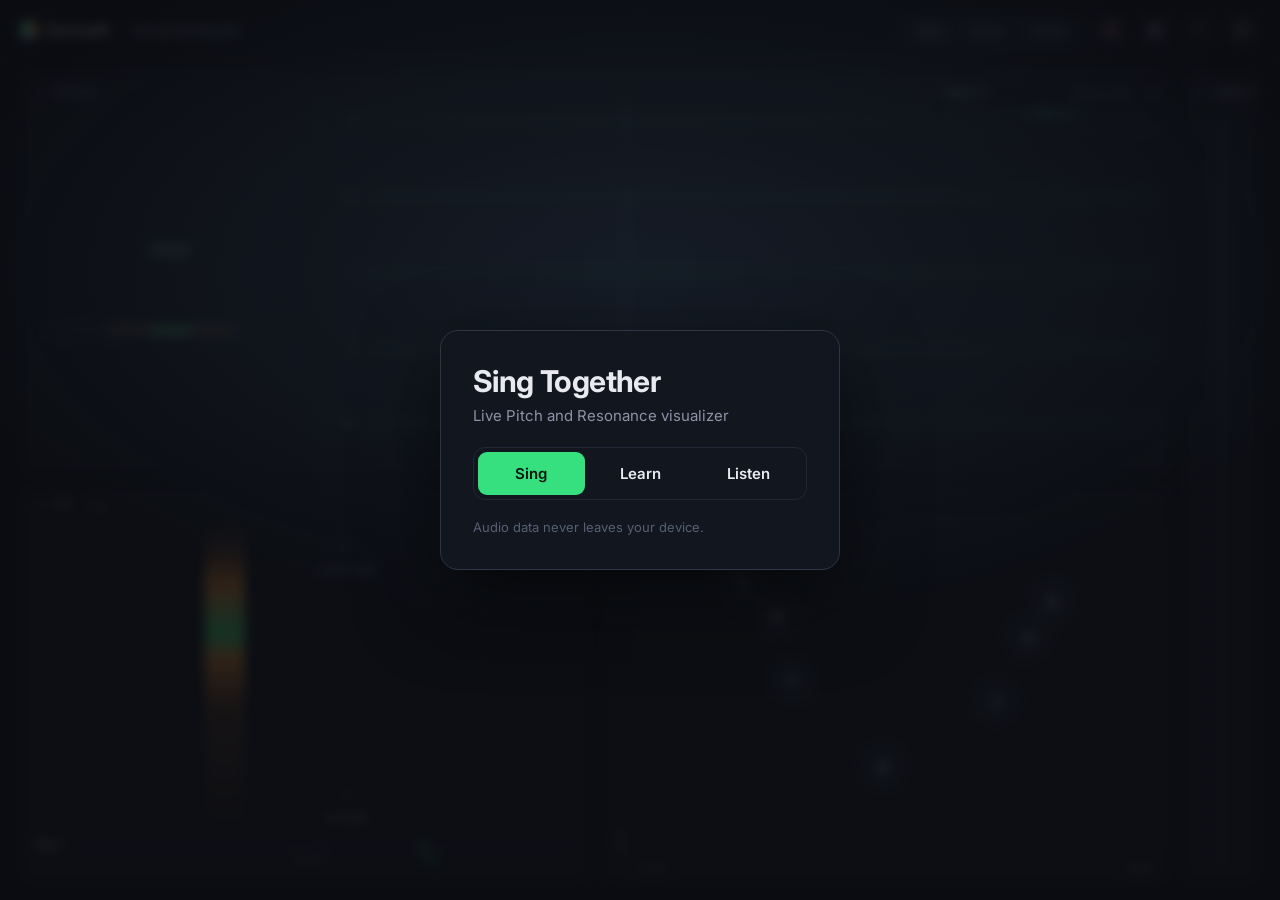
==== commit 75f99c5e: "Header tab as a strip above the panels; lightbulb for Assist; restore Help The show-header control i" ====
--- a/index.html
+++ b/index.html
@@ -59,7 +59,7 @@
         <button id="learnRetry" class="toggle icon-toggle" title="Start again" aria-label="Start again"><svg viewBox="0 0 24 24" width="18" height="18" aria-hidden="true"><path d="M4 12a8 8 0 1 0 2.34-5.66M4 4v5h5" fill="none" stroke="currentColor" stroke-width="1.9" stroke-linecap="round" stroke-linejoin="round"/></svg></button>
         <button id="learnPlay" class="toggle icon-toggle play-btn" aria-pressed="false" title="Play the melody" aria-label="Play the melody"><svg viewBox="0 0 24 24" width="18" height="18" aria-hidden="true"><path class="play-tri" d="M8 5.5v13l10.5-6.5z" fill="currentColor"/><rect class="stop-sq" x="7" y="7" width="10" height="10" rx="1.5" fill="currentColor"/></svg></button>
         <button id="learnUndo" class="toggle icon-toggle" title="Undo" aria-label="Undo"><svg viewBox="0 0 24 24" width="18" height="18" aria-hidden="true"><path d="M9 7H15a5 5 0 0 1 0 10H8" fill="none" stroke="currentColor" stroke-width="1.9" stroke-linecap="round"/><path d="M12 3.5 8.5 7 12 10.5" fill="none" stroke="currentColor" stroke-width="1.9" stroke-linecap="round" stroke-linejoin="round"/></svg></button>
-        <button id="learnHelp" class="toggle icon-toggle" aria-pressed="false" title="Assist: play the right note when you go wrong (attempts are not recorded)" aria-label="Assist"><svg viewBox="0 0 24 24" width="18" height="18" aria-hidden="true"><path d="M11.2 19.5H8.6A5.6 5.6 0 0 1 3 13.9V8.6a1.3 1.3 0 0 1 2.6 0v3.6" fill="none" stroke="currentColor" stroke-width="1.7" stroke-linecap="round" stroke-linejoin="round"/><path d="M11.2 19.5v-4.3c0-.9-.4-1.7-1-2.3L7.4 10.4a1.25 1.25 0 0 0-1.8 1.8l2.2 2.4" fill="none" stroke="currentColor" stroke-width="1.7" stroke-linecap="round" stroke-linejoin="round"/><path d="M12.8 19.5h2.6a5.6 5.6 0 0 0 5.6-5.6V8.6a1.3 1.3 0 0 0-2.6 0v3.6" fill="none" stroke="currentColor" stroke-width="1.7" stroke-linecap="round" stroke-linejoin="round"/><path d="M12.8 19.5v-4.3c0-.9.4-1.7 1-2.3l2.8-2.5a1.25 1.25 0 0 1 1.8 1.8l-2.2 2.4" fill="none" stroke="currentColor" stroke-width="1.7" stroke-linecap="round" stroke-linejoin="round"/><circle cx="12" cy="5.2" r="1.6" fill="currentColor"/></svg></button>
+        <button id="learnHelp" class="toggle icon-toggle" aria-pressed="false" title="Assist: play the right note when you go wrong (attempts are not recorded)" aria-label="Assist"><svg viewBox="0 0 24 24" width="18" height="18" aria-hidden="true"><path d="M12 3a6 6 0 0 0-3.7 10.7c.7.6 1.1 1.3 1.1 2.1v.7h5.2v-.7c0-.8.4-1.5 1.1-2.1A6 6 0 0 0 12 3z" fill="none" stroke="currentColor" stroke-width="1.8" stroke-linejoin="round"/><path d="M9.6 19.3h4.8M10.6 21.6h2.8" stroke="currentColor" stroke-width="1.8" stroke-linecap="round"/></svg></button>
         <button id="learnEdit" class="toggle icon-toggle" aria-pressed="false" title="Write your own phrase" aria-label="Write your own phrase"><svg viewBox="0 0 24 24" width="18" height="18" aria-hidden="true"><path d="M4 20l1-4.5L15.8 4.7a1.8 1.8 0 0 1 2.5 0l1 1a1.8 1.8 0 0 1 0 2.5L8.5 19z" fill="none" stroke="currentColor" stroke-width="1.8" stroke-linejoin="round"/><path d="M13.8 6.7l3.5 3.5" stroke="currentColor" stroke-width="1.8"/></svg></button>
         <div class="learn-menu split-btn">
           <button id="learnReroll" class="split-main" title="New phrase" aria-label="New phrase"><svg viewBox="0 0 24 24" width="19" height="19" aria-hidden="true"><g transform="rotate(-14 7.5 13.5)"><rect x="2.2" y="8.2" width="10.6" height="10.6" rx="2.4" fill="none" stroke="currentColor" stroke-width="1.6"/><circle cx="5.3" cy="11.3" r="1.1" fill="currentColor"/><circle cx="9.7" cy="15.7" r="1.1" fill="currentColor"/></g><g transform="rotate(12 16 9)"><rect x="10.7" y="3.7" width="10.6" height="10.6" rx="2.4" fill="var(--panel)" stroke="currentColor" stroke-width="1.6"/><circle cx="13.6" cy="6.6" r="1.05" fill="currentColor"/><circle cx="16" cy="9" r="1.05" fill="currentColor"/><circle cx="18.4" cy="11.4" r="1.05" fill="currentColor"/></g></svg></button>
@@ -246,7 +246,20 @@
 
         <h3>Controls</h3>
         <dl>
-          
+          <dt><svg class="help-ico" viewBox="0 0 24 24" width="15" height="15" aria-hidden="true"><path fill="currentColor" d="M19.4 13a7.6 7.6 0 0 0 0-2l2-1.6a.5.5 0 0 0 .1-.6l-1.9-3.3a.5.5 0 0 0-.6-.2l-2.4 1a7.4 7.4 0 0 0-1.7-1L14.5 2.7a.5.5 0 0 0-.5-.4h-3.8a.5.5 0 0 0-.5.4L9.4 5.3a7.4 7.4 0 0 0-1.7 1l-2.4-1a.5.5 0 0 0-.6.2L2.8 8.8a.5.5 0 0 0 .1.6L4.9 11a7.6 7.6 0 0 0 0 2l-2 1.6a.5.5 0 0 0-.1.6l1.9 3.3c.1.2.4.3.6.2l2.4-1c.5.4 1.1.7 1.7 1l.4 2.6c0 .2.3.4.5.4h3.8c.2 0 .5-.2.5-.4l.4-2.6c.6-.3 1.2-.6 1.7-1l2.4 1c.2.1.5 0 .6-.2l1.9-3.3a.5.5 0 0 0-.1-.6L19.4 13ZM12 15.5a3.5 3.5 0 1 1 0-7 3.5 3.5 0 0 1 0 7Z"/></svg> Detail</dt><dd>Adds frequency values, grids, the ring spectrum and more vowels.</dd>
+          <dt><svg class="help-ico" viewBox="0 0 24 24" width="15" height="15" aria-hidden="true"><circle cx="12" cy="12" r="8.5" fill="none" stroke="currentColor" stroke-width="1.8"/><circle cx="12" cy="12" r="4.5" fill="#ff4d5e"/></svg> Record</dt><dd>Saves a video of the display with its sound, up to 30 seconds long.</dd>
+          <dt><svg class="help-ico" viewBox="0 0 24 24" width="15" height="15" aria-hidden="true"><path fill="currentColor" d="M19.4 13a7.6 7.6 0 0 0 0-2l2-1.6a.5.5 0 0 0 .1-.6l-1.9-3.3a.5.5 0 0 0-.6-.2l-2.4 1a7.4 7.4 0 0 0-1.7-1L14.5 2.7a.5.5 0 0 0-.5-.4h-3.8a.5.5 0 0 0-.5.4L9.4 5.3a7.4 7.4 0 0 0-1.7 1l-2.4-1a.5.5 0 0 0-.6.2L2.8 8.8a.5.5 0 0 0 .1.6L4.9 11a7.6 7.6 0 0 0 0 2l-2 1.6a.5.5 0 0 0-.1.6l1.9 3.3c.1.2.4.3.6.2l2.4-1c.5.4 1.1.7 1.7 1l.4 2.6c0 .2.3.4.5.4h3.8c.2 0 .5-.2.5-.4l.4-2.6c.6-.3 1.2-.6 1.7-1l2.4 1c.2.1.5 0 .6-.2l1.9-3.3a.5.5 0 0 0-.1-.6L19.4 13ZM12 15.5a3.5 3.5 0 1 1 0-7 3.5 3.5 0 0 1 0 7Z"/></svg> Voice range</dt><dd>Chooses which set of vowel circles is shown. <i>High</i>: sopranos/altos. <i>Low</i>: tenors/basses. <i>Auto</i>: detect automatically.</dd>
+          <dt><svg class="help-ico" viewBox="0 0 24 24" width="15" height="15" aria-hidden="true"><path fill="currentColor" d="M19.4 13a7.6 7.6 0 0 0 0-2l2-1.6a.5.5 0 0 0 .1-.6l-1.9-3.3a.5.5 0 0 0-.6-.2l-2.4 1a7.4 7.4 0 0 0-1.7-1L14.5 2.7a.5.5 0 0 0-.5-.4h-3.8a.5.5 0 0 0-.5.4L9.4 5.3a7.4 7.4 0 0 0-1.7 1l-2.4-1a.5.5 0 0 0-.6.2L2.8 8.8a.5.5 0 0 0 .1.6L4.9 11a7.6 7.6 0 0 0 0 2l-2 1.6a.5.5 0 0 0-.1.6l1.9 3.3c.1.2.4.3.6.2l2.4-1c.5.4 1.1.7 1.7 1l.4 2.6c0 .2.3.4.5.4h3.8c.2 0 .5-.2.5-.4l.4-2.6c.6-.3 1.2-.6 1.7-1l2.4 1c.2.1.5 0 .6-.2l1.9-3.3a.5.5 0 0 0-.1-.6L19.4 13ZM12 15.5a3.5 3.5 0 1 1 0-7 3.5 3.5 0 0 1 0 7Z"/></svg> Quarter tones</dt><dd>The F0 meter includes pitches that lie halfway between semitones.</dd>
+          <dt><svg class="help-ico" viewBox="0 0 24 24" width="15" height="15" aria-hidden="true"><path fill="currentColor" d="M19.4 13a7.6 7.6 0 0 0 0-2l2-1.6a.5.5 0 0 0 .1-.6l-1.9-3.3a.5.5 0 0 0-.6-.2l-2.4 1a7.4 7.4 0 0 0-1.7-1L14.5 2.7a.5.5 0 0 0-.5-.4h-3.8a.5.5 0 0 0-.5.4L9.4 5.3a7.4 7.4 0 0 0-1.7 1l-2.4-1a.5.5 0 0 0-.6.2L2.8 8.8a.5.5 0 0 0 .1.6L4.9 11a7.6 7.6 0 0 0 0 2l-2 1.6a.5.5 0 0 0-.1.6l1.9 3.3c.1.2.4.3.6.2l2.4-1c.5.4 1.1.7 1.7 1l.4 2.6c0 .2.3.4.5.4h3.8c.2 0 .5-.2.5-.4l.4-2.6c.6-.3 1.2-.6 1.7-1l2.4 1c.2.1.5 0 .6-.2l1.9-3.3a.5.5 0 0 0-.1-.6L19.4 13ZM12 15.5a3.5 3.5 0 1 1 0-7 3.5 3.5 0 0 1 0 7Z"/></svg> Calibrate vowels</dt><dd>Records your own vowels to replace the standard circles.</dd>
+        </dl>
+
+        <h3>Learn</h3>
+        <p>Sing the phrase on the staff. The light bar marks your place: it waits at each note until you sing it and moves on as soon as you reach the next one. Each note turns green when you sing it within 25 cents, purple when it is flat and yellow when it is sharp. You can sing in any octave. Tap any note to hear its pitch.</p>
+        <dl>
+          <dt><svg class="help-ico" viewBox="0 0 24 24" width="15" height="15" aria-hidden="true"><path d="M4 12a8 8 0 1 0 2.34-5.66M4 4v5h5" fill="none" stroke="currentColor" stroke-width="1.9" stroke-linecap="round" stroke-linejoin="round"/></svg> Start again</dt><dd>Clears the colours and returns to the first note.</dd>
+          <dt><svg class="help-ico" viewBox="0 0 24 24" width="15" height="15" aria-hidden="true"><path d="M8 5.5v13l10.5-6.5z" fill="currentColor"/></svg> Play</dt><dd>Plays the phrase. With words, a synthesized voice sings them: each syllable's vowel lands on the beat and its consonants come just before. Your singing is not followed while it plays. After an attempt, it replays your recording.</dd>
+          <dt><svg class="help-ico" viewBox="0 0 24 24" width="15" height="15" aria-hidden="true"><path d="M12 3a6 6 0 0 0-3.7 10.7c.7.6 1.1 1.3 1.1 2.1v.7h5.2v-.7c0-.8.4-1.5 1.1-2.1A6 6 0 0 0 12 3z" fill="none" stroke="currentColor" stroke-width="1.8" stroke-linejoin="round"/><path d="M9.6 19.3h4.8M10.6 21.6h2.8" stroke="currentColor" stroke-width="1.8" stroke-linecap="round"/></svg> Assist</dt><dd>When you sing a wrong note or hold one out of tune, plays the right note and the next one. While Assist is on, your attempts are not recorded.</dd>
+          <dt><svg class="help-ico" viewBox="0 0 24 24" width="15" height="15" aria-hidden="true"><g transform="rotate(-14 7.5 13.5)"><rect x="2.2" y="8.2" width="10.6" height="10.6" rx="2.4" fill="none" stroke="currentColor" stroke-width="1.6"/><circle cx="5.3" cy="11.3" r="1.1" fill="currentColor"/><circle cx="9.7" cy="15.7" r="1.1" fill="currentColor"/></g><g transform="rotate(12 16 9)"><rect x="10.7" y="3.7" width="10.6" height="10.6" rx="2.4" fill="var(--panel)" stroke="currentColor" stroke-width="1.6"/><circle cx="13.6" cy="6.6" r="1.05" fill="currentColor"/><circle cx="16" cy="9" r="1.05" fill="currentColor"/><circle cx="18.4" cy="11.4" r="1.05" fill="currentColor"/></g></svg> New phrase</dt><dd>Makes a new phrase. The arrow beside it opens its settings; use ‹ › to move between the pages.<br><i>Pitch</i>: <i>Atonal</i> or <i>Tonal</i>.<br><i>Atonal</i>: choose the intervals for short phrases, or a chapter of <i>Modus Novus</i> (Lars Edlund) for longer phrases in that chapter's intervals. Chapter 1 uses minor and major seconds and the perfect fourth.<br><i>Tonal</i>: choose a style. Pentatonic, diatonic (major or minor), blues, chromatic (diatonic with chromatic approach notes) or modern (church modes, whole-tone and octatonic scales). Tonal phrases have a key signature and end on the tonic.<br><i>Rhythm</i>: the note values to use, from sixteenth to whole notes, and whether to include dotted notes, triplets and ties. In compound time (6/8, 9/8, 12/8) and 6/4, dotted notes a whole number of beats long, such as the dotted quarter and dotted half in 6/8, are basic values and stay available; <i>Dotted</i> adds dotted rhythms within the beat and dotted notes in simple time.<br><i>Tempo</i>: the time signatures (cut time, 3/4, 4/4, 6/8 and others), whether the time signature may change within a phrase, and the range of bars, from 1 to 30 (3 to 10 to start with).<br><i>Language</i>: words under the notes in Italian, German, French, English, Russian (Cyrillic, or Latin letters with the stressed vowel marked) or Chinese (simplified or traditional, with pinyin), or no words. The verses are public-domain poems and songs, set so that stressed syllables fall on strong beats.</dd>
         </dl>
         <p>Each attempt is recorded from your first note to your last (a red dot beside <i>Learn</i> shows it), then played back with the right notes underneath, each starting where you started it. During the playback the panels show what you sang; the written note is a dashed line on the pitch trace, and the written vowel is marked <i>ref</i> on the vowel chart and F3 bar.</p>
         <p>Long phrases scroll on their own as you sing. You can also drag or scroll them.</p>
@@ -313,7 +326,20 @@
 
         <h3>控制</h3>
         <dl>
-          
+          <dt><svg class="help-ico" viewBox="0 0 24 24" width="15" height="15" aria-hidden="true"><path fill="currentColor" d="M19.4 13a7.6 7.6 0 0 0 0-2l2-1.6a.5.5 0 0 0 .1-.6l-1.9-3.3a.5.5 0 0 0-.6-.2l-2.4 1a7.4 7.4 0 0 0-1.7-1L14.5 2.7a.5.5 0 0 0-.5-.4h-3.8a.5.5 0 0 0-.5.4L9.4 5.3a7.4 7.4 0 0 0-1.7 1l-2.4-1a.5.5 0 0 0-.6.2L2.8 8.8a.5.5 0 0 0 .1.6L4.9 11a7.6 7.6 0 0 0 0 2l-2 1.6a.5.5 0 0 0-.1.6l1.9 3.3c.1.2.4.3.6.2l2.4-1c.5.4 1.1.7 1.7 1l.4 2.6c0 .2.3.4.5.4h3.8c.2 0 .5-.2.5-.4l.4-2.6c.6-.3 1.2-.6 1.7-1l2.4 1c.2.1.5 0 .6-.2l1.9-3.3a.5.5 0 0 0-.1-.6L19.4 13ZM12 15.5a3.5 3.5 0 1 1 0-7 3.5 3.5 0 0 1 0 7Z"/></svg> 详细</dt><dd>增加频率数值、网格、共鸣频谱和更多元音。</dd>
+          <dt><svg class="help-ico" viewBox="0 0 24 24" width="15" height="15" aria-hidden="true"><circle cx="12" cy="12" r="8.5" fill="none" stroke="currentColor" stroke-width="1.8"/><circle cx="12" cy="12" r="4.5" fill="#ff4d5e"/></svg> 录制</dt><dd>把画面和声音录成视频，最长 30 秒。</dd>
+          <dt><svg class="help-ico" viewBox="0 0 24 24" width="15" height="15" aria-hidden="true"><path fill="currentColor" d="M19.4 13a7.6 7.6 0 0 0 0-2l2-1.6a.5.5 0 0 0 .1-.6l-1.9-3.3a.5.5 0 0 0-.6-.2l-2.4 1a7.4 7.4 0 0 0-1.7-1L14.5 2.7a.5.5 0 0 0-.5-.4h-3.8a.5.5 0 0 0-.5.4L9.4 5.3a7.4 7.4 0 0 0-1.7 1l-2.4-1a.5.5 0 0 0-.6.2L2.8 8.8a.5.5 0 0 0 .1.6L4.9 11a7.6 7.6 0 0 0 0 2l-2 1.6a.5.5 0 0 0-.1.6l1.9 3.3c.1.2.4.3.6.2l2.4-1c.5.4 1.1.7 1.7 1l.4 2.6c0 .2.3.4.5.4h3.8c.2 0 .5-.2.5-.4l.4-2.6c.6-.3 1.2-.6 1.7-1l2.4 1c.2.1.5 0 .6-.2l1.9-3.3a.5.5 0 0 0-.1-.6L19.4 13ZM12 15.5a3.5 3.5 0 1 1 0-7 3.5 3.5 0 0 1 0 7Z"/></svg> 音域</dt><dd>选择显示哪一组元音圆圈。<i>高</i>：女高音/女低音。<i>低</i>：男高音/男低音。<i>自动</i>：自动检测。</dd>
+          <dt><svg class="help-ico" viewBox="0 0 24 24" width="15" height="15" aria-hidden="true"><path fill="currentColor" d="M19.4 13a7.6 7.6 0 0 0 0-2l2-1.6a.5.5 0 0 0 .1-.6l-1.9-3.3a.5.5 0 0 0-.6-.2l-2.4 1a7.4 7.4 0 0 0-1.7-1L14.5 2.7a.5.5 0 0 0-.5-.4h-3.8a.5.5 0 0 0-.5.4L9.4 5.3a7.4 7.4 0 0 0-1.7 1l-2.4-1a.5.5 0 0 0-.6.2L2.8 8.8a.5.5 0 0 0 .1.6L4.9 11a7.6 7.6 0 0 0 0 2l-2 1.6a.5.5 0 0 0-.1.6l1.9 3.3c.1.2.4.3.6.2l2.4-1c.5.4 1.1.7 1.7 1l.4 2.6c0 .2.3.4.5.4h3.8c.2 0 .5-.2.5-.4l.4-2.6c.6-.3 1.2-.6 1.7-1l2.4 1c.2.1.5 0 .6-.2l1.9-3.3a.5.5 0 0 0-.1-.6L19.4 13ZM12 15.5a3.5 3.5 0 1 1 0-7 3.5 3.5 0 0 1 0 7Z"/></svg> 四分音</dt><dd>F0 表会标出两个半音正中间的音高。</dd>
+          <dt><svg class="help-ico" viewBox="0 0 24 24" width="15" height="15" aria-hidden="true"><path fill="currentColor" d="M19.4 13a7.6 7.6 0 0 0 0-2l2-1.6a.5.5 0 0 0 .1-.6l-1.9-3.3a.5.5 0 0 0-.6-.2l-2.4 1a7.4 7.4 0 0 0-1.7-1L14.5 2.7a.5.5 0 0 0-.5-.4h-3.8a.5.5 0 0 0-.5.4L9.4 5.3a7.4 7.4 0 0 0-1.7 1l-2.4-1a.5.5 0 0 0-.6.2L2.8 8.8a.5.5 0 0 0 .1.6L4.9 11a7.6 7.6 0 0 0 0 2l-2 1.6a.5.5 0 0 0-.1.6l1.9 3.3c.1.2.4.3.6.2l2.4-1c.5.4 1.1.7 1.7 1l.4 2.6c0 .2.3.4.5.4h3.8c.2 0 .5-.2.5-.4l.4-2.6c.6-.3 1.2-.6 1.7-1l2.4 1c.2.1.5 0 .6-.2l1.9-3.3a.5.5 0 0 0-.1-.6L19.4 13ZM12 15.5a3.5 3.5 0 1 1 0-7 3.5 3.5 0 0 1 0 7Z"/></svg> 校准元音</dt><dd>录下你自己的元音，替换标准圆圈。</dd>
+        </dl>
+
+        <h3>视唱</h3>
+        <p>唱出五线谱上的乐句。浅色竖条标出你唱到的位置：它会在每个音上等你唱出，你一唱到下一个音就移过去。每个音唱得在 25 音分以内时变为绿色，偏低时变为紫色，偏高时变为黄色。你可以在任何八度上唱。点按任意音符可以听到它的音高。</p>
+        <dl>
+          <dt><svg class="help-ico" viewBox="0 0 24 24" width="15" height="15" aria-hidden="true"><path d="M4 12a8 8 0 1 0 2.34-5.66M4 4v5h5" fill="none" stroke="currentColor" stroke-width="1.9" stroke-linecap="round" stroke-linejoin="round"/></svg> 重新开始</dt><dd>清除颜色，回到第一个音。</dd>
+          <dt><svg class="help-ico" viewBox="0 0 24 24" width="15" height="15" aria-hidden="true"><path d="M8 5.5v13l10.5-6.5z" fill="currentColor"/></svg> 播放</dt><dd>播放这段乐句。有歌词时，由合成人声演唱：每个音节的元音落在拍点上，辅音在拍点之前。播放时不会跟随你的演唱。唱完之后，它会重放你的录音。</dd>
+          <dt><svg class="help-ico" viewBox="0 0 24 24" width="15" height="15" aria-hidden="true"><path d="M12 3a6 6 0 0 0-3.7 10.7c.7.6 1.1 1.3 1.1 2.1v.7h5.2v-.7c0-.8.4-1.5 1.1-2.1A6 6 0 0 0 12 3z" fill="none" stroke="currentColor" stroke-width="1.8" stroke-linejoin="round"/><path d="M9.6 19.3h4.8M10.6 21.6h2.8" stroke="currentColor" stroke-width="1.8" stroke-linecap="round"/></svg> 辅助</dt><dd>你唱错音或某个音唱不准时，播放正确的音和下一个音。开启辅助时不录音。</dd>
+          <dt><svg class="help-ico" viewBox="0 0 24 24" width="15" height="15" aria-hidden="true"><g transform="rotate(-14 7.5 13.5)"><rect x="2.2" y="8.2" width="10.6" height="10.6" rx="2.4" fill="none" stroke="currentColor" stroke-width="1.6"/><circle cx="5.3" cy="11.3" r="1.1" fill="currentColor"/><circle cx="9.7" cy="15.7" r="1.1" fill="currentColor"/></g><g transform="rotate(12 16 9)"><rect x="10.7" y="3.7" width="10.6" height="10.6" rx="2.4" fill="var(--panel)" stroke="currentColor" stroke-width="1.6"/><circle cx="13.6" cy="6.6" r="1.05" fill="currentColor"/><circle cx="16" cy="9" r="1.05" fill="currentColor"/><circle cx="18.4" cy="11.4" r="1.05" fill="currentColor"/></g></svg> 新乐句</dt><dd>生成新的乐句。旁边的箭头打开设置，用 ‹ › 翻页。<br><i>音高</i>：<i>无调性</i>或<i>调性</i>。<br><i>无调性</i>：选择短乐句使用的音程，或选择 <i>Modus Novus</i>（Lars Edlund）的某一章，按该章的音程生成较长的乐句。第 1 章使用小二度、大二度和纯四度。<br><i>调性</i>：选择风格：五声音阶、自然音阶（大调或小调）、布鲁斯、半音化（自然音阶加半音经过音）或现代（教会调式、全音阶和八声音阶）。调性乐句带调号，并结束在主音上。<br><i>节奏</i>：使用哪些音符时值（十六分音符到全音符），以及是否包含附点、三连音和连音线。在复拍子（6/8、9/8、12/8）和 6/4 中，长度为整数拍的附点音符（如 6/8 中的附点四分音符和附点二分音符）是基本时值，始终可用；<i>附点</i>控制拍内的附点节奏和单拍子中的附点音符。<br><i>拍子</i>：拍号（二二拍、3/4、4/4、6/8 及其他）、乐句中是否变换拍号，以及小节数范围（1 到 30）。<br><i>歌词</i>：在音符下方显示意大利语、德语、法语、英语、俄语（西里尔字母，或标出重音的拉丁字母）或中文（简体或繁体，附拼音）歌词，或不显示歌词。歌词选自公有领域的诗歌与歌曲，重读音节落在强拍上。</dd>
         </dl>
         <p>每次演唱都会从第一个音录到最后一个音（<i>视唱</i>旁的红点表示正在录音），然后连同正确的音一起回放，每个音都从你开始唱它的地方开始。回放时各面板显示你唱的内容；乐谱上的音高在音高曲线上显示为虚线，乐谱上的元音在元音图和 F3 竖条上标为“参考”。</p>
         <p>较长的乐句会随你的演唱自动滚动，你也可以拖动或滚动它。</p>
--- a/styles.css
+++ b/styles.css
@@ -33,10 +33,12 @@
 
 /* ---------- top bar ---------- */
 body.header-hidden .topbar { display: none; }
-.header-tab { display: none; position: fixed; top: 0; left: 50%; transform: translateX(-50%); z-index: 40; width: 46px; height: 18px;
-  padding: 0; border: 1px solid var(--line-strong); border-top: 0; border-radius: 0 0 10px 10px; background: var(--panel-2); color: var(--muted); cursor: pointer; }
+/* with the header hidden, a slim strip above the panels brings it back (in the flow: it covers nothing) */
+.header-tab { display: none; flex: none; width: 100%; height: 16px; padding: 0; border: 0; border-bottom: 1px solid var(--line); background: none; color: var(--faint); cursor: pointer; }
+.header-tab:hover { color: var(--text); background: var(--line); }
 .header-tab svg { display: block; margin: 0 auto; }
 body.header-hidden .header-tab { display: block; }
+body.header-hidden .dashboard { padding-top: 6px; }
 .topbar {
   display: flex; align-items: center; justify-content: space-between; gap: 12px;
   padding: 12px 20px; border-bottom: 1px solid var(--line);
@@ -139,6 +141,7 @@
   body.learn-on .tuner .gauge { height: 26px; margin-top: 2px; }
   body.learn-on .vib-wrap { display: none; }
   body.learn-on .dashboard { padding-top: 8px; gap: 8px; }
+  body.learn-on.header-hidden .dashboard { padding-top: 6px; }
   body.learn-on:not(.learn-edit) .meter .panel-label { font-size: 0; left: 8px; } /* a thin vertical Input bar: chevron only */
 }
 /* Writing a phrase: the keyboard panel replaces Pitch / vowel / F3; the toolbar keeps Play, Undo and the pencil */
